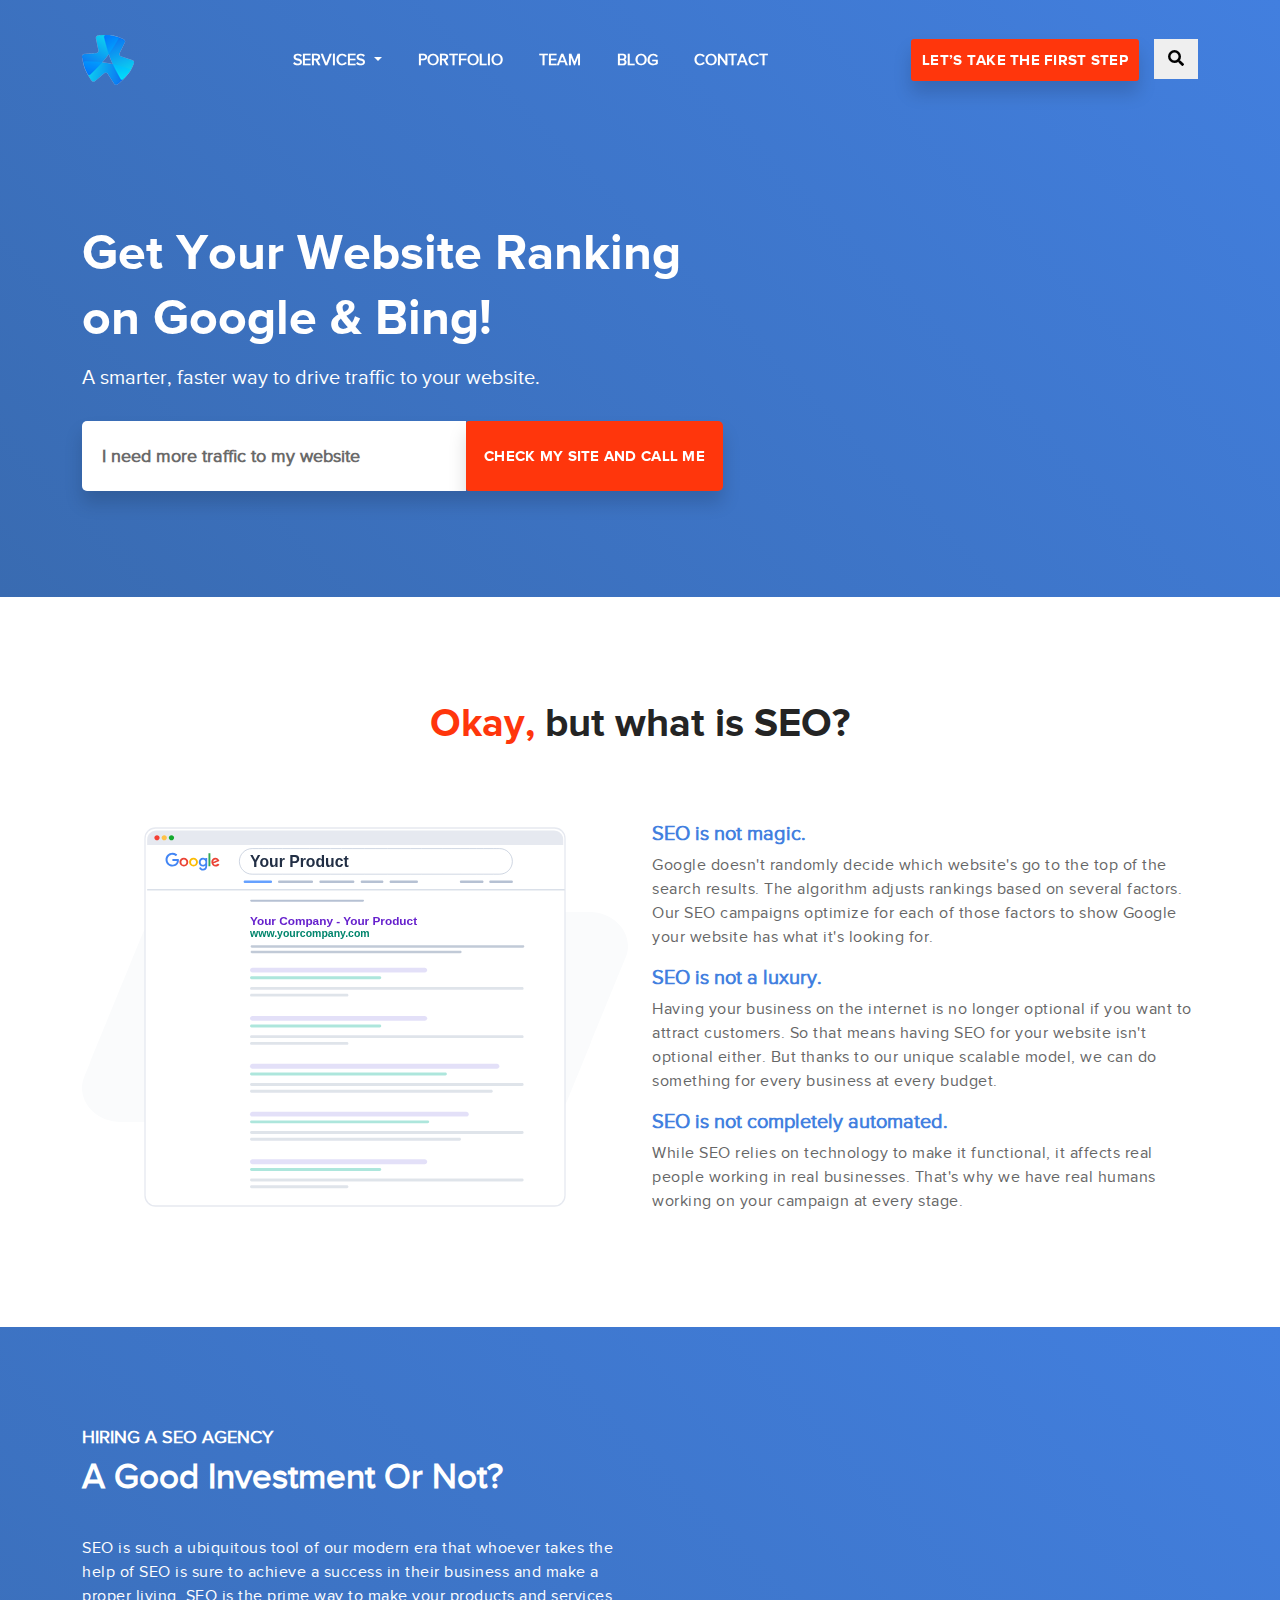
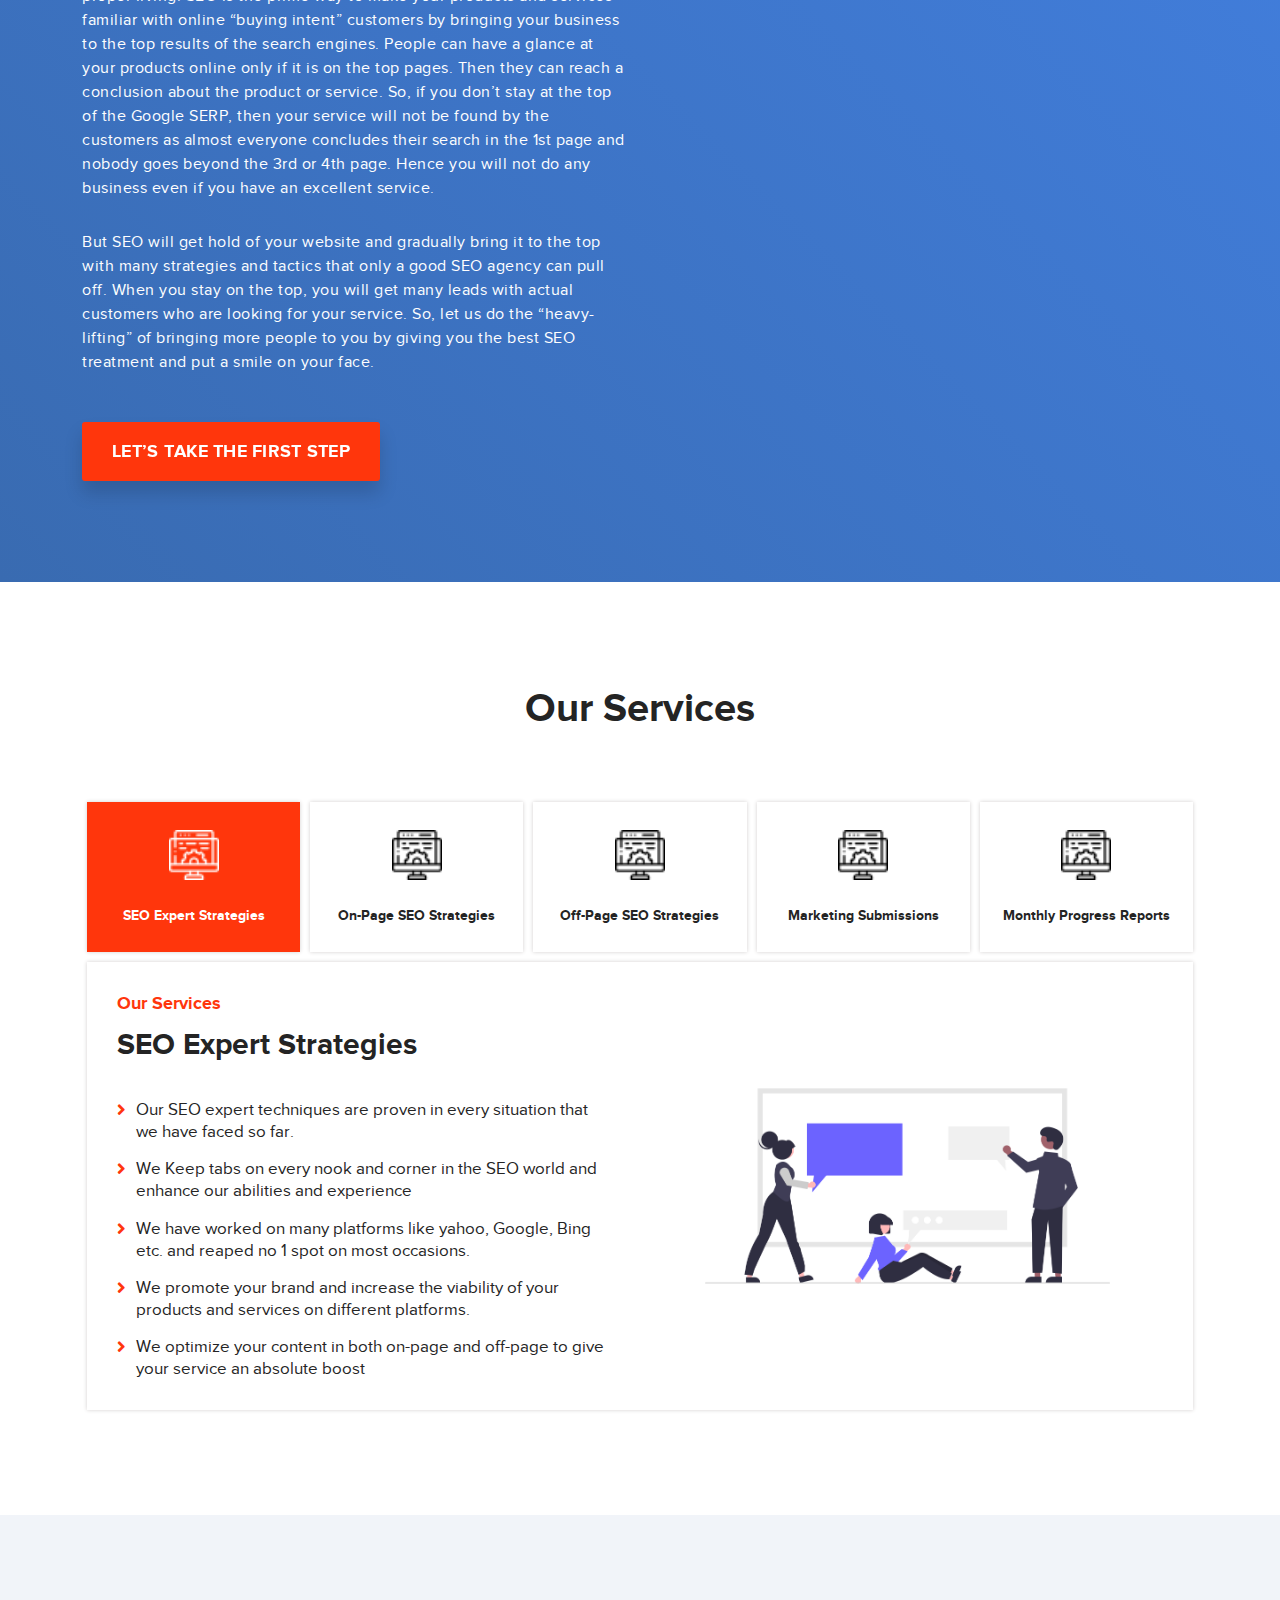
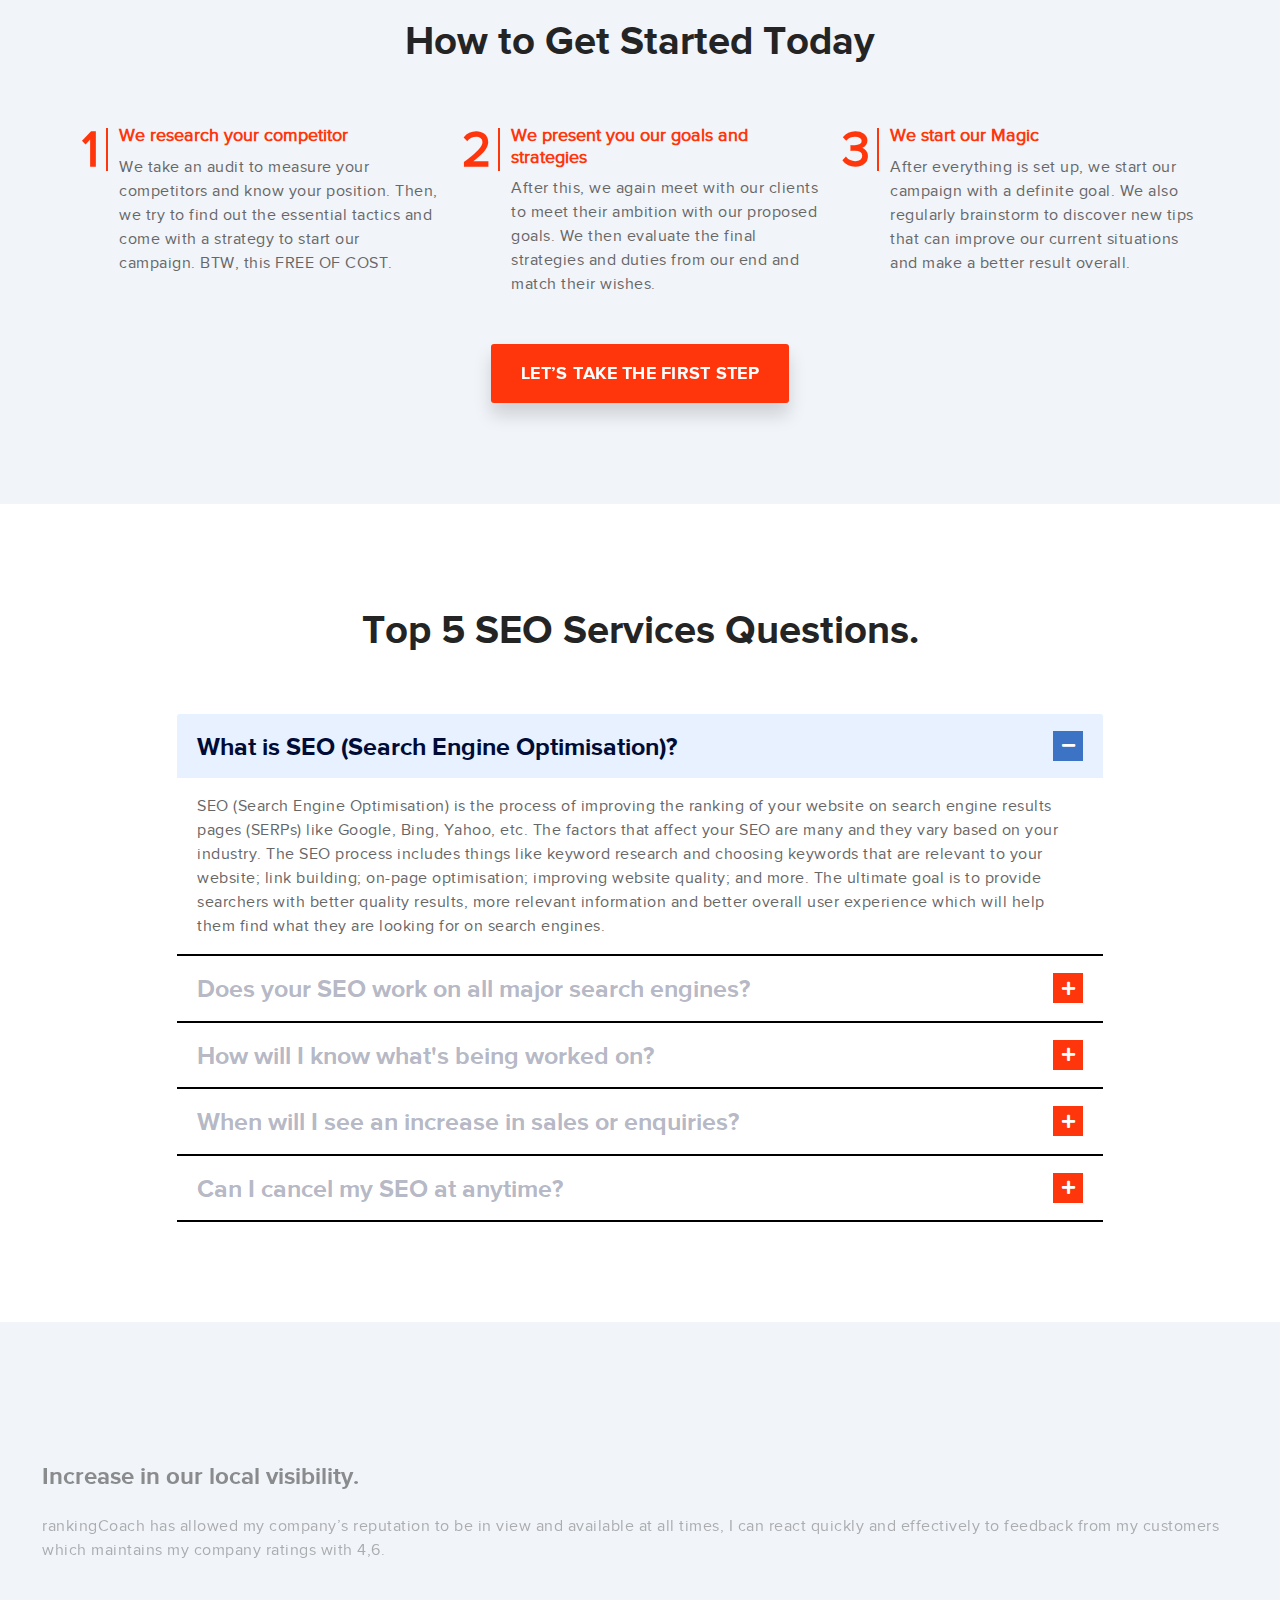
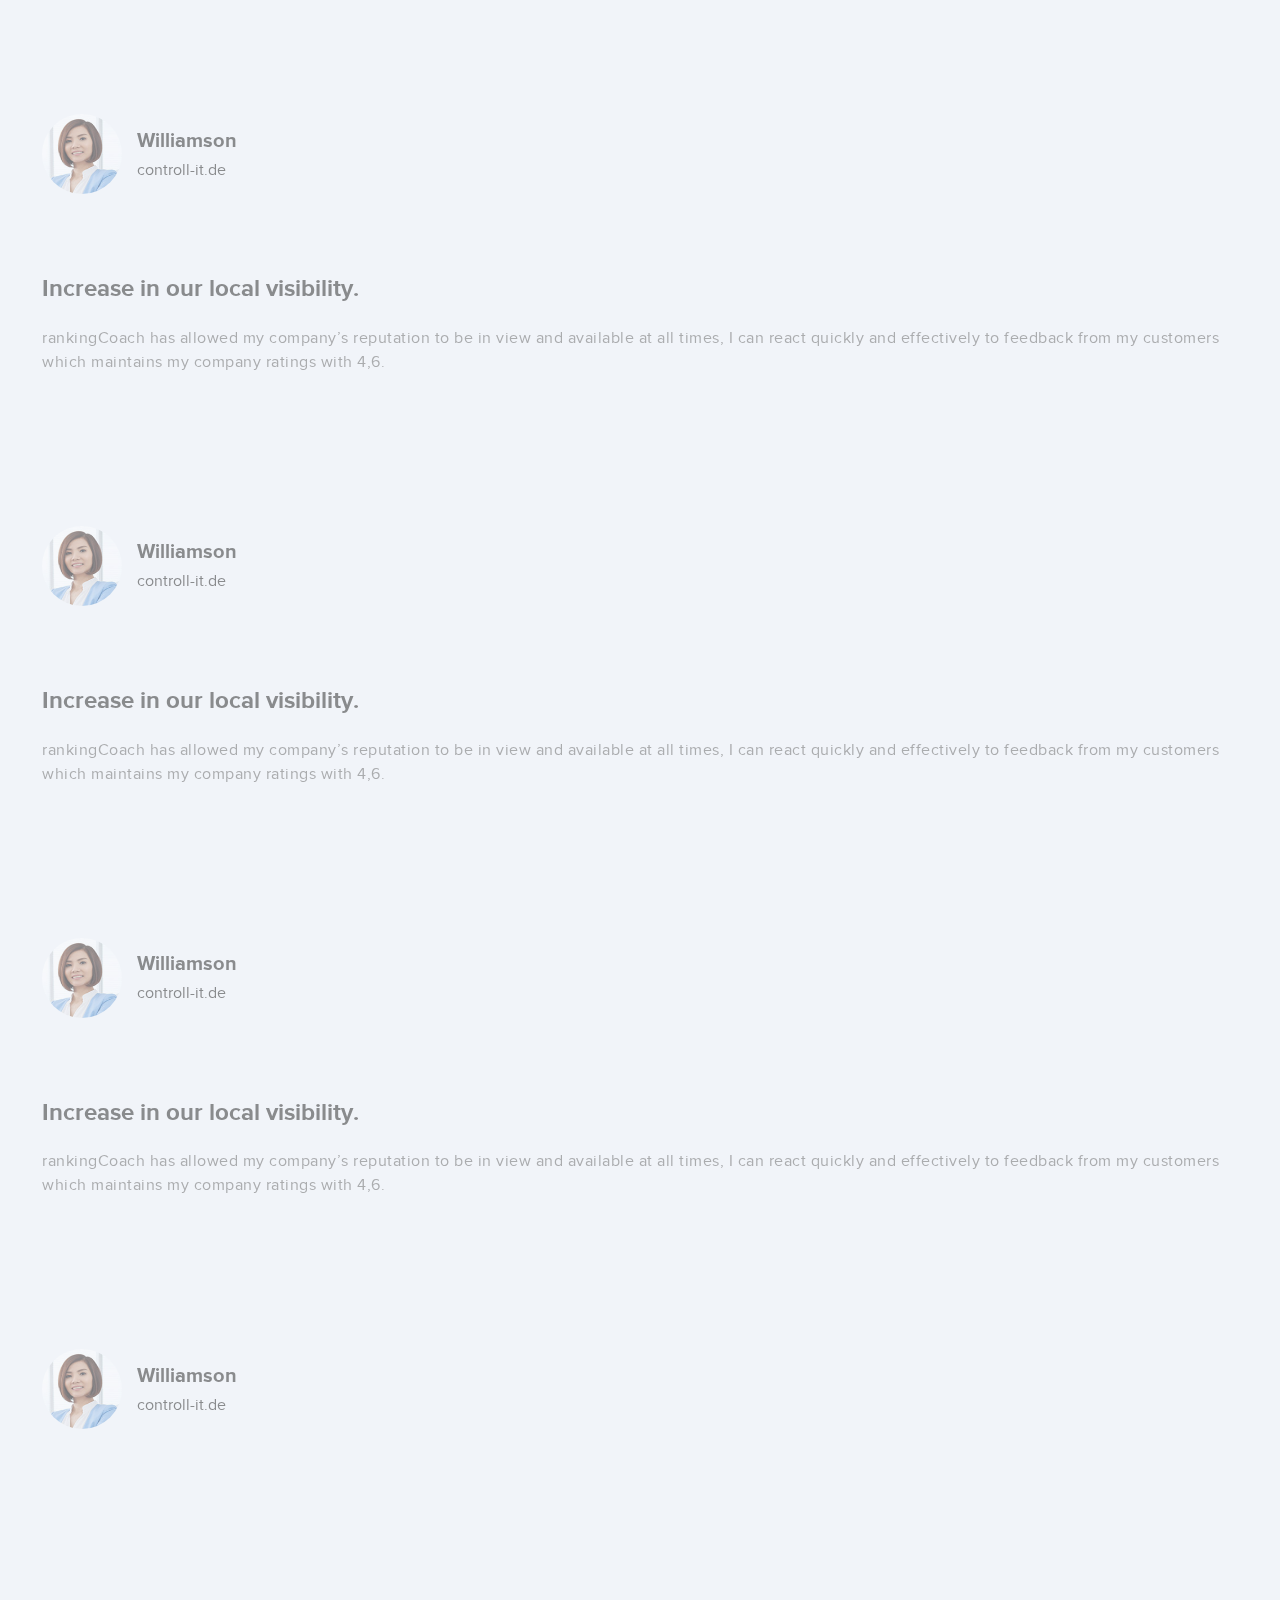
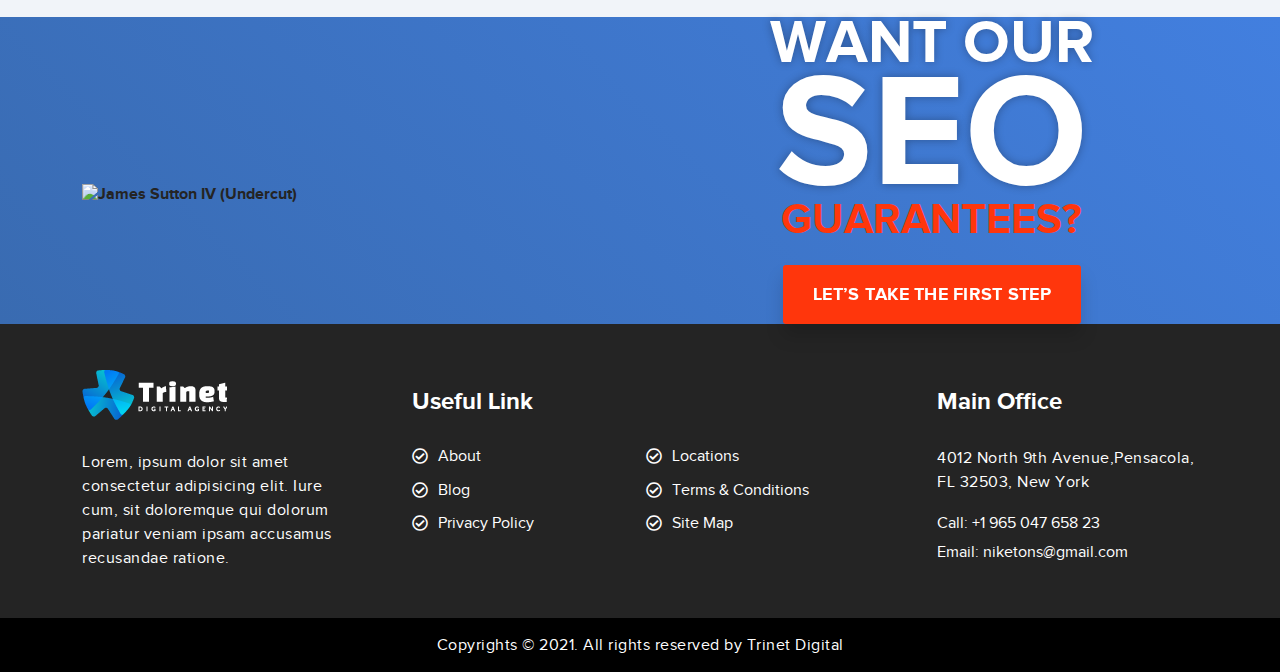
==== index.html @ a52e8c02 "style" ====
<!DOCTYPE html>
<html lang="en">

<head>
    <meta charset="UTF-8">
    <meta http-equiv="X-UA-Compatible" content="IE=edge">
    <meta name="viewport" content="width=device-width, initial-scale=1.0">
    <title>Document</title>
    <!-- Font Icon -->
    <link rel="stylesheet" href="assets/css/all.min.css">
    <!-- Bootstrap CSS -->
    <link rel="stylesheet" href="assets/css/bootstrap.min.css">
    <!-- Animation -->
    <link rel="stylesheet" href="https://unpkg.com/aos@2.3.1/dist/aos.css">
    <!-- Jquery Ui -->
    <link rel="stylesheet" href="//code.jquery.com/ui/1.12.1/themes/base/jquery-ui.css">
    <!-- magnific popup -->
    <link rel="stylesheet" href="assets/css/magnific-popup.css">
    <!-- Slick Slider -->
    <link rel="stylesheet" href="assets/css/slick.css">
    <link rel="stylesheet" href="assets/css/slick-theme.css">
    <!-- Chosen -->
    <link rel="stylesheet" href="https://cdnjs.cloudflare.com/ajax/libs/chosen/1.4.2/chosen.css">
    <!-- Typing Animation -->
    <link rel="stylesheet" href="assets/css/type-animated.css">
    <!-- Style CSS -->
    <link rel="stylesheet" href="assets/css/style.css">
    <link rel="stylesheet" href="assets/css/responsive.css">
</head>

<body>

    <div class="wrapper">

        <!-- Nav Bar -->
        <nav class="navbar navbar-expand-lg" id="topNab">
            <div class="container">
                <a class="navbar-brand" href="index.html">
                    <img src="assets/img/logo.png" alt="">
                </a>
                <button class="navbar-toggler" type="button" data-bs-toggle="collapse"
                    data-bs-target="#navbarSupportedContent" aria-controls="navbarSupportedContent"
                    aria-expanded="false" aria-label="Toggle navigation">
                    <span class="navbar-toggler-icon"><i class="fas fa-bars"></i></span>
                </button>
                <div class="collapse navbar-collapse justify-content-center" id="navbarSupportedContent">
                    <ul class="navbar-nav">
                        <li class="nav-item dropdown has-megamenu">
                            <a class="nav-link dropdown-toggle" href="#" data-bs-toggle="dropdown"> Services </a>
                            <div class="dropdown-menu megamenu container fade-down" role="menu">
                                <div class="row g-4">
                                    <div class="col-lg-4 col-sm-6 col-nav">
                                        <div class="col-megamenu">
                                            <h6 class="title">
                                                <a href="seo.html">SEO <span>(Search Engine Optimization)</span></a>
                                            </h6>
                                            <ul class="list-unstyled">
                                                <li><a href="local-seo.html">Local SEO Services</a></li>
                                                <li><a href="eCommerce-seo.html">Ecommerce SEO Service</a></li>
                                                <li><a href="seo-audit-service.html">SEO Audit Service</a></li>
                                                <li><a href="Shopify-seo.html">Shopify SEO </a></li>
                                            </ul>
                                        </div> <!-- col-megamenu.// -->
                                    </div><!-- end col-3 -->
                                    <div class="col-lg-4 col-sm-6 col-nav">
                                        <div class="col-megamenu">
                                            <h6 class="title">
                                                <a href="web-design.html">Web Design</a>
                                            </h6>
                                            <ul class="list-unstyled">
                                                <li><a href="web-design.html">Custom Website Design</a></li>
                                                <li><a href="wordpress-web-design.html">WordPress Website Design</a>
                                                </li>
                                                <li><a href="ecommerce-web-design.html">eCommerce Web Design</a></li>
                                                <li><a href="email-marketiong-services.html">Email Marketing
                                                        Services</a></li>
                                            </ul>
                                        </div> <!-- col-megamenu.// -->
                                    </div><!-- end col-3 -->
                                    <div class="col-lg-4 col-sm-6 col-nav">
                                        <div class="col-megamenu">
                                            <h6 class="title">
                                                <a href="social-media-marketing.html">Social Media Marketing</a>
                                            </h6>
                                            <ul class="list-unstyled">
                                                <li><a href="social-media-management.html">Social Media Management</a>
                                                </li>
                                                <li><a href="social-media-paid-advertising.html">Social Media Paid
                                                        Advertising</a></li>
                                                <li><a href="social-media-brand-management.html">Social Media Brand
                                                        Management</a></li>
                                            </ul>
                                        </div> <!-- col-megamenu.// -->
                                    </div>

                                </div><!-- end row -->
                            </div> <!-- dropdown-mega-menu.// -->
                        </li>
                        <li class="nav-item">
                            <a class="nav-link" href="portfolio.html">Portfolio</a>
                        </li>
                        <li class="nav-item">
                            <a class="nav-link" href="team.html">Team</a>
                        </li>
                        <li class="nav-item">
                            <a class="nav-link" href="blog.html">Blog</a>
                        </li>
                        <li class="nav-item">
                            <a class="nav-link" href="contact.html">Contact</a>
                        </li>
                    </ul>
                </div>
                <div class="top-call-btn">
                    <a href="#" class="theme-btn btn-md" data-bs-toggle="modal" data-bs-toggle="modal" data-bs-target="#startFormModal">LET’S
                        TAKE THE FIRST STEP</a>
                    <div class="search-dropdown">
                        <button type="button" class="icon-btn" data-bs-toggle="dropdown">
                            <i class="fas fa-search"></i>
                        </button>
                        <form class="dropdown-menu" role="dropdown">
                            <input class="search-input " name="search" placeholder="Search " aria-label="Search ">
                            <button class="search-btn " type="submit"><i class="fas fa-search "></i> </button>
                        </form>
                    </div>
                </div>
            </div>
        </nav>

        <!-- Hero Banner --
        <section class="hero-banner-area loopscroll">
            <div class="container">
                <div class="row">
                    <div class="col-lg-7 col-md-7 hero-col">
                        <div class="hero-text">
                            <h1>
                                Get Your Website
                                <br/> Ranking on
                                <br/> Google & Bing!
                            </h1>
                             <h1 class="cd-headline zoom"> 
                                <span class="cd-words-wrapper">
                                    <b class="is-visible">
                                        <span class="ttc">Guaranteed </span>
                                        <br> Google Rankings 
                                        <br> in 90 days or we 
                                        <br> work for free
                                    </b>
                                    <b>
                                        <div class="seo-title"> 
                                            WANT OUR
                                            <div class="seoff">
                                                SEO
                                            </div>
                                            <div class="gua">
                                                GUARANTEES?
                                            </div>
                                        </div>
                                    </b> 
                                </span>
                            </h1>  
                            <div class="h6">Growing Your Business Is Our Business</div>
                            <form action="" class="banner-form-top">
                                <select class="form-control">
                                    <option value="I need more traffic to my website">I need more traffic to my website
                                    </option>
                                    <option value="I need more customers">I need more customers</option>
                                    <option value="I need more leads">I need more leads</option>
                                    <option value="I need more sales">I need more sales</option>
                                    <option value="I need help with brand awareness">I need help with brand awareness
                                    </option>
                                    <option value="All of the above">All of the above</option>
                                </select>
                                <div class="input-group-btn">
                                    <button type="button" class="theme-btn btn-lg">
                                        CHECK MY SITE AND CALL ME
                                    </button>
                                </div>
                            </form>
                            <a href="#" class="theme-btn btn-lg" data-bs-toggle="modal"
                                data-bs-toggle="modal" data-bs-target="#startFormModal">CHECK MY SITE AND CALL ME </a> -->
                            <!-- Button trigger modal 

                        </div>
                    </div>
                    <div class="col-lg-4 offset-lg-1 col-md-5 hero-col">
                        <div class="hero-rocket">
                            <img src="assets/img/rocket2.gif" alt="">
                        </div>
                    </div>
                </div>
            </div>
        </section> -->

        <!-- banner -->
        <section class="banner2-area">
            <div class="container">
                <div class="row"> 
                    <div class="banner2-img">
                        <img src="https://cdn-bldmn.nitrocdn.com/SZijPibdWExuLqopdgGNjrscACdejjSF/assets/static/optimized/rev-cd316e8/wp-content/themes/firstpage/assets/img/img_header_steph_638x600.png" alt="">
                    </div>
                    <div class="col-lg-7 align-self-center">
                        <div class="banner2-heading">
                            <h1>Get Your Website Ranking on Google & Bing!</h1>
                            <div class="h5">A smarter, faster way to drive traffic to your website.</div>
                            <form action="" class="banner-form-top">
                                <select class="form-control">
                                    <option value="I need more traffic to my website">I need more traffic to my website
                                    </option>
                                    <option value="I need more customers">I need more customers</option>
                                    <option value="I need more leads">I need more leads</option>
                                    <option value="I need more sales">I need more sales</option>
                                    <option value="I need help with brand awareness">I need help with brand awareness
                                    </option>
                                    <option value="All of the above">All of the above</option>
                                </select>
                                <span class="fa fa-sort-desc"></span>
                                <div class="input-group-btn">
                                    <button type="button" class="theme-btn btn-lg " data-bs-toggle="modal" data-bs-toggle="modal" data-bs-target="#startFormModal">
                                        CHECK MY SITE AND CALL ME
                                    </button>
                                </div>
                            </form>
                            <div class="promotion-logo">
                                <img src="https://cdn-bldmn.nitrocdn.com/SZijPibdWExuLqopdgGNjrscACdejjSF/assets/static/optimized/rev-cd316e8/wp-content/themes/firstpage/assets/img/hk-awards-desktop.svg" alt="">
                            </div>
                        </div>
                    </div>
                     
                </div>
            </div>
        </section> 

        <!-- what is SEO -->
        <section class="what-is-seo-area pt-100 pb-100">
            <div class="container">
                <div class="row">
                    <div class="col-lg-8 offset-lg-2">
                        <div class="section-title text-center">
                            <h2><span>Okay,</span> but what is SEO? </h2>
                        </div>
                    </div>
                </div>
                <div class="row pt-5">
                    <div class="col-lg-6">
                        <div id="organic_searchinner" class="ui_lottie_animation_loader">
                            <div id="6d35cd0c-fcd5-429d-804c-4018695eaa09-container" style="position: relative;display:flex; width:undefined; height: undefined; ">
                                <div style="display: flex; align-items: center;justify-content: center; width:100%; height:100% ;border 1px solid gray" class="inner"><div id="6d35cd0c-fcd5-429d-804c-4018695eaa09"><svg xmlns="http://www.w3.org/2000/svg" viewBox="0 0 832 640" width="832" height="640" preserveAspectRatio="xMidYMid meet" style="width: 100%; height: 100%; transform: translate3d(0px, 0px, 0px);"><defs><text font-family="&quot;Robot-Rc-Medium&quot;, &quot;Roboto&quot;, sans-serif" font-style="normal" font-weight="700" style="font-size: 100px; font-family: Robot-Rc-Medium, Roboto, sans-serif;">t</text><text font-family="&quot;Robot-Rc-Medium&quot;, &quot;Roboto&quot;, sans-serif" font-style="normal" font-weight="700" style="font-size: 100px; font-family: Robot-Rc-Medium, Roboto, sans-serif;">t</text><clipPath id="__lottie_element_2185"><rect width="832" height="640" x="0" y="0"></rect></clipPath><clipPath id="__lottie_element_2187"><path d="M0,0 L832,0 L832,640 L0,640z"></path></clipPath><clipPath id="__lottie_element_2191"><path d="M0,0 L450,0 L450,108 L0,108z"></path></clipPath><clipPath id="__lottie_element_2192"><path fill="#ffffff" clip-rule="nonzero" d=" M473.4880065917969,-51.64099884033203 C473.4880065917969,-51.64099884033203 -23.749000549316406,-51.64099884033203 -23.749000549316406,-51.64099884033203 C-23.749000549316406,-51.64099884033203 -23.749000549316406,107.4219970703125 -23.749000549316406,107.4219970703125 C-23.749000549316406,107.4219970703125 473.4880065917969,107.4219970703125 473.4880065917969,107.4219970703125 C473.4880065917969,107.4219970703125 473.4880065917969,-51.64099884033203 473.4880065917969,-51.64099884033203" fill-opacity="1"></path></clipPath><clipPath id="__lottie_element_2207"><path fill="#ffffff" clip-rule="nonzero" d=" M-405.52301025390625,351.6940002441406 C-405.52301025390625,351.6940002441406 -909.7949829101562,351.6940002441406 -909.7949829101562,351.6940002441406 C-909.7949829101562,351.6940002441406 -909.7949829101562,446.3999938964844 -909.7949829101562,446.3999938964844 C-909.7949829101562,446.3999938964844 -405.52301025390625,446.3999938964844 -405.52301025390625,446.3999938964844 C-405.52301025390625,446.3999938964844 -405.52301025390625,351.6940002441406 -405.52301025390625,351.6940002441406" fill-opacity="1"></path></clipPath><clipPath id="__lottie_element_2225"><path fill="#ffffff" clip-rule="nonzero" d=" M81.53500366210938,294.8240051269531 C81.53500366210938,294.8240051269531 -400.2030029296875,294.8240051269531 -400.2030029296875,294.8240051269531 C-400.2030029296875,294.8240051269531 -400.2030029296875,377.5 -400.2030029296875,377.5 C-400.2030029296875,377.5 81.53500366210938,377.5 81.53500366210938,377.5 C81.53500366210938,377.5 81.53500366210938,294.8240051269531 81.53500366210938,294.8240051269531" fill-opacity="1"></path></clipPath></defs><g clip-path="url(#__lottie_element_2185)"><g transform="matrix(1,0,0,1,416,320)" opacity="1" style="display: block;"><g opacity="1" transform="matrix(1,0,0,1,0,0)"><path fill="rgb(250,251,252)" fill-opacity="1" d=" M-324.1510009765625,-125.60900115966797 C-315.7380065917969,-146.22799682617188 -293.3420104980469,-160 -268.2279968261719,-160 C-268.2279968261719,-160 356.5979919433594,-160 356.5979919433594,-160 C397.6059875488281,-160 426.2590026855469,-124.625 412.5199890136719,-90.95700073242188 C412.5199890136719,-90.95700073242188 324.1510009765625,125.60900115966797 324.1510009765625,125.60900115966797 C315.7380065917969,146.2270050048828 293.3420104980469,160 268.2279968261719,160 C268.2279968261719,160 -356.59698486328125,160 -356.59698486328125,160 C-397.6059875488281,160 -426.25799560546875,124.625 -412.5199890136719,90.95700073242188 C-412.5199890136719,90.95700073242188 -324.1510009765625,-125.60900115966797 -324.1510009765625,-125.60900115966797z"></path></g></g><g clip-path="url(#__lottie_element_2187)" transform="matrix(1,0,0,1,-14,0)" opacity="1" style="display: block;"><g transform="matrix(1,0,0,1,430,320)" opacity="1" style="display: block;"><g opacity="1" transform="matrix(1,0,0,1,0,0)"><path fill="rgb(255,255,255)" fill-opacity="1" d=" M-304,-288 C-304,-288 304,-288 304,-288 C312.8370056152344,-288 320,-280.8370056152344 320,-272 C320,-272 320,272 320,272 C320,280.8370056152344 312.8370056152344,288 304,288 C304,288 -304,288 -304,288 C-312.8370056152344,288 -320,280.8370056152344 -320,272 C-320,272 -320,-272 -320,-272 C-320,-280.8370056152344 -312.8370056152344,-288 -304,-288z"></path><path stroke-linecap="butt" stroke-linejoin="miter" fill-opacity="0" stroke-miterlimit="4" stroke="rgb(230,233,240)" stroke-opacity="1" stroke-width="2" d=" M-304,-288 C-304,-288 304,-288 304,-288 C312.8370056152344,-288 320,-280.8370056152344 320,-272 C320,-272 320,272 320,272 C320,280.8370056152344 312.8370056152344,288 304,288 C304,288 -304,288 -304,288 C-312.8370056152344,288 -320,280.8370056152344 -320,272 C-320,272 -320,-272 -320,-272 C-320,-280.8370056152344 -312.8370056152344,-288 -304,-288z"></path></g></g><g transform="matrix(1,0,0,1,631.5,152)" opacity="1" style="display: block;"><g opacity="1" transform="matrix(1,0,0,1,-201.2030029296875,-105.12000274658203)"><path fill="rgb(230,233,240)" fill-opacity="1" d=" M-317,3 C-317,-4.73199987411499 -310.73199462890625,-11 -303,-11 C-303,-11 303,-11 303,-11 C310.73199462890625,-11 317,-4.73199987411499 317,3 C317,3 317,11 317,11 C317,11 -317,11 -317,11 C-317,11 -317,3 -317,3z"></path></g><g opacity="1" transform="matrix(1,0,0,1,-503.2229919433594,-105.14099884033203)"><path fill="rgb(244,64,52)" fill-opacity="1" d=" M0,-3.9800000190734863 C2.197999954223633,-3.9800000190734863 3.9800000190734863,-2.197999954223633 3.9800000190734863,0 C3.9800000190734863,2.197999954223633 2.197999954223633,3.9800000190734863 0,3.9800000190734863 C-2.197999954223633,3.9800000190734863 -3.9800000190734863,2.197999954223633 -3.9800000190734863,0 C-3.9800000190734863,-2.197999954223633 -2.197999954223633,-3.9800000190734863 0,-3.9800000190734863z"></path></g><g opacity="1" transform="matrix(1,0,0,1,-492.2030029296875,-105.14099884033203)"><path fill="rgb(255,194,71)" fill-opacity="1" d=" M0,-3.9800000190734863 C2.197999954223633,-3.9800000190734863 3.9800000190734863,-2.197999954223633 3.9800000190734863,0 C3.9800000190734863,2.197999954223633 2.197999954223633,3.9800000190734863 0,3.9800000190734863 C-2.197999954223633,3.9800000190734863 -3.9800000190734863,2.197999954223633 -3.9800000190734863,0 C-3.9800000190734863,-2.197999954223633 -2.197999954223633,-3.9800000190734863 0,-3.9800000190734863z"></path></g><g opacity="1" transform="matrix(1,0,0,1,-481.1830139160156,-105.14099884033203)"><path fill="rgb(20,169,47)" fill-opacity="1" d=" M0,-3.9800000190734863 C2.197999954223633,-3.9800000190734863 3.9800000190734863,-2.197999954223633 3.9800000190734863,0 C3.9800000190734863,2.197999954223633 2.197999954223633,3.9800000190734863 0,3.9800000190734863 C-2.197999954223633,3.9800000190734863 -3.9800000190734863,2.197999954223633 -3.9800000190734863,0 C-3.9800000190734863,-2.197999954223633 -2.197999954223633,-3.9800000190734863 0,-3.9800000190734863z"></path></g><g opacity="1" transform="matrix(1,0,0,1,-480.01800537109375,-71.68299865722656)"><path fill="rgb(66,133,244)" fill-opacity="1" d=" M9.859000205993652,-0.9430000185966492 C9.859000205993652,-0.9430000185966492 0.2930000126361847,-0.9430000185966492 0.2930000126361847,-0.9430000185966492 C0.2930000126361847,-0.9430000185966492 0.2930000126361847,1.9179999828338623 0.2930000126361847,1.9179999828338623 C0.2930000126361847,1.9179999828338623 7.125999927520752,1.9179999828338623 7.125999927520752,1.9179999828338623 C6.801000118255615,5.885000228881836 3.4820001125335693,7.576000213623047 0.3580000102519989,7.576000213623047 C-3.677000045776367,7.576000213623047 -7.125999927520752,4.454999923706055 -7.125999927520752,0.032999999821186066 C-7.125999927520752,-4.258999824523926 -3.806999921798706,-7.576000213623047 0.4230000078678131,-7.576000213623047 C3.677000045776367,-7.576000213623047 5.564000129699707,-5.494999885559082 5.564000129699707,-5.494999885559082 C5.564000129699707,-5.494999885559082 7.581999778747559,-7.576000213623047 7.581999778747559,-7.576000213623047 C7.581999778747559,-7.576000213623047 5.044000148773193,-10.437000274658203 0.3580000102519989,-10.437000274658203 C-5.564000129699707,-10.437000274658203 -10.1850004196167,-5.429999828338623 -10.1850004196167,-0.032999999821186066 C-10.1850004196167,5.298999786376953 -5.889999866485596,10.437000274658203 0.4880000054836273,10.437000274658203 C6.085000038146973,10.437000274658203 10.1850004196167,6.60099983215332 10.1850004196167,0.9430000185966492 C10.055000305175781,-0.22699999809265137 9.859000205993652,-0.9430000185966492 9.859000205993652,-0.9430000185966492z"></path></g><g opacity="1" transform="matrix(1,0,0,1,-462.28399658203125,-68.00800323486328)"><path fill="rgb(234,67,53)" fill-opacity="1" d=" M0,-6.697999954223633 C-3.9049999713897705,-6.697999954223633 -6.76800012588501,-3.6419999599456787 -6.76800012588501,-0.06499999761581421 C-6.76800012588501,3.5769999027252197 -4.035999774932861,6.697999954223633 0.06400000303983688,6.697999954223633 C3.7739999294281006,6.697999954223633 6.769000053405762,3.9019999504089355 6.769000053405762,0 C6.769000053405762,-4.35699987411499 3.253999948501587,-6.697999954223633 0,-6.697999954223633z M0.06400000303983688,-4.0320000648498535 C2.0169999599456787,-4.0320000648498535 3.8389999866485596,-2.4709999561309814 3.8389999866485596,0.06499999761581421 C3.8389999866485596,2.5360000133514404 2.0169999599456787,4.1620001792907715 0.06400000303983688,4.1620001792907715 C-2.0829999446868896,4.1620001792907715 -3.7739999294281006,2.4709999561309814 -3.7739999294281006,0.06499999761581421 C-3.7739999294281006,-2.2760000228881836 -2.1480000019073486,-4.0320000648498535 0.06400000303983688,-4.0320000648498535z"></path></g><g opacity="1" transform="matrix(1,0,0,1,-447.57598876953125,-68.00800323486328)"><path fill="rgb(251,188,5)" fill-opacity="1" d=" M0,-6.697999954223633 C-3.9049999713897705,-6.697999954223633 -6.76800012588501,-3.6419999599456787 -6.76800012588501,-0.06499999761581421 C-6.76800012588501,3.5769999027252197 -4.034999847412109,6.697999954223633 0.06499999761581421,6.697999954223633 C3.7750000953674316,6.697999954223633 6.76800012588501,3.9019999504089355 6.76800012588501,0 C6.76800012588501,-4.35699987411499 3.253999948501587,-6.697999954223633 0,-6.697999954223633z M0.06499999761581421,-4.0320000648498535 C2.0179998874664307,-4.0320000648498535 3.8399999141693115,-2.4709999561309814 3.8399999141693115,0.06499999761581421 C3.8399999141693115,2.5360000133514404 2.0179998874664307,4.1620001792907715 0.06499999761581421,4.1620001792907715 C-2.0820000171661377,4.1620001792907715 -3.7750000953674316,2.4709999561309814 -3.7750000953674316,0.06499999761581421 C-3.8399999141693115,-2.2760000228881836 -2.1480000019073486,-4.0320000648498535 0.06499999761581421,-4.0320000648498535z"></path></g><g opacity="1" transform="matrix(1,0,0,1,-433.1940002441406,-64.91999816894531)"><path fill="rgb(66,133,244)" fill-opacity="1" d=" M0.0010000000474974513,-9.722000122070312 C-3.6440000534057617,-9.722000122070312 -6.442999839782715,-6.534999847412109 -6.442999839782715,-3.0239999294281006 C-6.442999839782715,1.0080000162124634 -3.124000072479248,3.6740000247955322 -0.06599999964237213,3.6740000247955322 C1.8220000267028809,3.6740000247955322 2.864000082015991,2.8929998874664307 3.6449999809265137,2.0480000972747803 C3.6449999809265137,2.0480000972747803 3.6449999809265137,3.3489999771118164 3.6449999809265137,3.3489999771118164 C3.6449999809265137,5.690000057220459 2.2130000591278076,7.056000232696533 0.13099999725818634,7.056000232696533 C-1.9520000219345093,7.056000232696533 -2.927999973297119,5.559999942779541 -3.319000005722046,4.650000095367432 C-3.319000005722046,4.650000095367432 -5.922999858856201,5.755000114440918 -5.922999858856201,5.755000114440918 C-5.01200008392334,7.705999851226807 -3.187999963760376,9.722000122070312 0.13099999725818634,9.722000122070312 C3.7100000381469727,9.722000122070312 6.442999839782715,7.446000099182129 6.442999839782715,2.6989998817443848 C6.442999839782715,2.6989998817443848 6.442999839782715,-9.397000312805176 6.442999839782715,-9.397000312805176 C6.442999839782715,-9.397000312805176 3.6449999809265137,-9.397000312805176 3.6449999809265137,-9.397000312805176 C3.6449999809265137,-9.397000312805176 3.6449999809265137,-8.291000366210938 3.6449999809265137,-8.291000366210938 C2.7990000247955322,-9.13599967956543 1.6269999742507935,-9.722000122070312 0.0010000000474974513,-9.722000122070312z M0.26100000739097595,-7.120999813079834 C2.0179998874664307,-7.120999813079834 3.8389999866485596,-5.625 3.8389999866485596,-3.0239999294281006 C3.8389999866485596,-0.4230000078678131 2.0169999599456787,1.0729999542236328 0.19499999284744263,1.0729999542236328 C-1.7580000162124634,1.0729999542236328 -3.515000104904175,-0.4880000054836273 -3.515000104904175,-2.9590001106262207 C-3.450000047683716,-5.559999942779541 -1.6260000467300415,-7.120999813079834 0.26100000739097595,-7.120999813079834z"></path></g><g opacity="1" transform="matrix(1,0,0,1,-414.3210144042969,-67.97599792480469)"><path fill="rgb(234,67,53)" fill-opacity="1" d=" M0.12999999523162842,-6.730000019073486 C-3.253999948501587,-6.730000019073486 -6.118000030517578,-4 -6.118000030517578,-0.032999999821186066 C-6.118000030517578,4.193999767303467 -2.928999900817871,6.730000019073486 0.45500001311302185,6.730000019073486 C3.319000005722046,6.730000019073486 5.077000141143799,5.170000076293945 6.118000030517578,3.803999900817871 C6.118000030517578,3.803999900817871 3.7750000953674316,2.243000030517578 3.7750000953674316,2.243000030517578 C3.190000057220459,3.1530001163482666 2.1470000743865967,4.064000129699707 0.45500001311302185,4.064000129699707 C-1.4320000410079956,4.064000129699707 -2.2780001163482666,3.0239999294281006 -2.864000082015991,2.0480000972747803 C-2.864000082015991,2.0480000972747803 6.118000030517578,-1.6579999923706055 6.118000030517578,-1.6579999923706055 C6.118000030517578,-1.6579999923706055 5.6620001792907715,-2.7639999389648438 5.6620001792907715,-2.7639999389648438 C4.815999984741211,-4.909999847412109 2.7980000972747803,-6.730000019073486 0.12999999523162842,-6.730000019073486z M0.25999999046325684,-4.129000186920166 C1.496000051498413,-4.129000186920166 2.3440001010894775,-3.4790000915527344 2.7339999675750732,-2.6989998817443848 C2.7339999675750732,-2.6989998817443848 -3.253999948501587,-0.16300000250339508 -3.253999948501587,-0.16300000250339508 C-3.5799999237060547,-2.114000082015991 -1.6920000314712524,-4.129000186920166 0.25999999046325684,-4.129000186920166z"></path></g><g opacity="1" transform="matrix(1,0,0,1,-423.3340148925781,-71.52100372314453)"><path fill="rgb(52,168,83)" fill-opacity="1" d=" M-1.4639999866485596,9.885000228881836 C-1.4639999866485596,9.885000228881836 1.4639999866485596,9.885000228881836 1.4639999866485596,9.885000228881836 C1.4639999866485596,9.885000228881836 1.4639999866485596,-9.885000228881836 1.4639999866485596,-9.885000228881836 C1.4639999866485596,-9.885000228881836 -1.4639999866485596,-9.885000228881836 -1.4639999866485596,-9.885000228881836 C-1.4639999866485596,-9.885000228881836 -1.4639999866485596,9.885000228881836 -1.4639999866485596,9.885000228881836z"></path></g><g opacity="1" transform="matrix(1,0,0,1,-169.7030029296875,-69.12000274658203)"><path fill="rgb(255,255,255)" fill-opacity="1" d=" M-188.5,-19.5 C-188.5,-19.5 188.5,-19.5 188.5,-19.5 C199.27000427246094,-19.5 208,-10.770000457763672 208,0 C208,0 208,0 208,0 C208,10.770000457763672 199.27000427246094,19.5 188.5,19.5 C188.5,19.5 -188.5,19.5 -188.5,19.5 C-199.27000427246094,19.5 -208,10.770000457763672 -208,0 C-208,0 -208,0 -208,0 C-208,-10.770000457763672 -199.27000427246094,-19.5 -188.5,-19.5z"></path><path stroke-linecap="butt" stroke-linejoin="miter" fill-opacity="0" stroke-miterlimit="4" stroke="rgb(182,193,211)" stroke-opacity="1" stroke-width="1" d=" M-188.5,-19.5 C-188.5,-19.5 188.5,-19.5 188.5,-19.5 C199.27000427246094,-19.5 208,-10.770000457763672 208,0 C208,0 208,0 208,0 C208,10.770000457763672 199.27000427246094,19.5 188.5,19.5 C188.5,19.5 -188.5,19.5 -188.5,19.5 C-199.27000427246094,19.5 -208,10.770000457763672 -208,0 C-208,0 -208,0 -208,0 C-208,-10.770000457763672 -199.27000427246094,-19.5 -188.5,-19.5z"></path></g><g opacity="1" transform="matrix(1,0,0,1,-200.2030029296875,-25.6200008392334)"><path fill="rgb(182,193,211)" fill-opacity="1" d=" M-318,-0.5 C-318,-0.5 318,-0.5 318,-0.5 C318,-0.5 318,0.5 318,0.5 C318,0.5 -318,0.5 -318,0.5 C-318,0.5 -318,-0.5 -318,-0.5z"></path></g><g opacity="1" transform="matrix(1,0,0,1,-349.5299987792969,-38.119998931884766)"><path fill="rgb(102,161,255)" fill-opacity="1" d=" M-19.506000518798828,-2 C-20.083999633789062,-2 -20.589000701904297,-1.7999999523162842 -21.023000717163086,-1.399999976158142 C-21.45599937438965,-1 -21.67300033569336,-0.5329999923706055 -21.67300033569336,0 C-21.67300033569336,0.578000009059906 -21.45599937438965,1.0440000295639038 -21.023000717163086,1.399999976158142 C-20.589000701904297,1.7999999523162842 -20.083999633789062,2 -19.506000518798828,2 C-19.506000518798828,2 19.5049991607666,2 19.5049991607666,2 C20.131999969482422,2 20.636999130249023,1.7999999523162842 21.023000717163086,1.399999976158142 C21.45599937438965,1.0440000295639038 21.67300033569336,0.578000009059906 21.67300033569336,0 C21.67300033569336,-0.5329999923706055 21.45599937438965,-1 21.023000717163086,-1.399999976158142 C20.636999130249023,-1.7999999523162842 20.131999969482422,-2 19.5049991607666,-2 C19.5049991607666,-2 -19.506000518798828,-2 -19.506000518798828,-2z"></path></g><g opacity="1" transform="matrix(1,0,0,1,-175.51600646972656,-38.119998931884766)"><path fill="rgb(182,193,211)" fill-opacity="1" d=" M-15.17199993133545,-2 C-15.75,-2 -16.256000518798828,-1.7999999523162842 -16.68899917602539,-1.399999976158142 C-17.12299919128418,-1 -17.339000701904297,-0.5329999923706055 -17.339000701904297,0 C-17.339000701904297,0.578000009059906 -17.12299919128418,1.0440000295639038 -16.68899917602539,1.399999976158142 C-16.256000518798828,1.7999999523162842 -15.75,2 -15.17199993133545,2 C-15.17199993133545,2 15.17199993133545,2 15.17199993133545,2 C15.79800033569336,2 16.304000854492188,1.7999999523162842 16.68899917602539,1.399999976158142 C17.121999740600586,1.0440000295639038 17.339000701904297,0.578000009059906 17.339000701904297,0 C17.339000701904297,-0.5329999923706055 17.121999740600586,-1 16.68899917602539,-1.399999976158142 C16.304000854492188,-1.7999999523162842 15.79800033569336,-2 15.17199993133545,-2 C15.17199993133545,-2 -15.17199993133545,-2 -15.17199993133545,-2z"></path></g><g opacity="1" transform="matrix(1,0,0,1,-127.18099975585938,-38.119998931884766)"><path fill="rgb(182,193,211)" fill-opacity="1" d=" M-19.506000518798828,-2 C-20.083999633789062,-2 -20.59000015258789,-1.7999999523162842 -21.023000717163086,-1.399999976158142 C-21.457000732421875,-1 -21.67300033569336,-0.5329999923706055 -21.67300033569336,0 C-21.67300033569336,0.578000009059906 -21.457000732421875,1.0440000295639038 -21.023000717163086,1.399999976158142 C-20.59000015258789,1.7999999523162842 -20.083999633789062,2 -19.506000518798828,2 C-19.506000518798828,2 19.506000518798828,2 19.506000518798828,2 C20.131999969482422,2 20.63800048828125,1.7999999523162842 21.023000717163086,1.399999976158142 C21.457000732421875,1.0440000295639038 21.67300033569336,0.578000009059906 21.67300033569336,0 C21.67300033569336,-0.5329999923706055 21.457000732421875,-1 21.023000717163086,-1.399999976158142 C20.63800048828125,-1.7999999523162842 20.131999969482422,-2 19.506000518798828,-2 C19.506000518798828,-2 -19.506000518798828,-2 -19.506000518798828,-2z"></path></g><g opacity="1" transform="matrix(1,0,0,1,-23.707000732421875,-38.119998931884766)"><path fill="rgb(182,193,211)" fill-opacity="1" d=" M-15.894000053405762,-2 C-16.472000122070312,-2 -16.976999282836914,-1.7999999523162842 -17.410999298095703,-1.399999976158142 C-17.8439998626709,-1 -18.06100082397461,-0.5329999923706055 -18.06100082397461,0 C-18.06100082397461,0.578000009059906 -17.8439998626709,1.0440000295639038 -17.410999298095703,1.399999976158142 C-16.976999282836914,1.7999999523162842 -16.472000122070312,2 -15.894000053405762,2 C-15.894000053405762,2 15.894000053405762,2 15.894000053405762,2 C16.520000457763672,2 17.025999069213867,1.7999999523162842 17.410999298095703,1.399999976158142 C17.844999313354492,1.0440000295639038 18.06100082397461,0.578000009059906 18.06100082397461,0 C18.06100082397461,-0.5329999923706055 17.844999313354492,-1 17.410999298095703,-1.399999976158142 C17.025999069213867,-1.7999999523162842 16.520000457763672,-2 15.894000053405762,-2 C15.894000053405762,-2 -15.894000053405762,-2 -15.894000053405762,-2z"></path></g><g opacity="1" transform="matrix(1,0,0,1,21.084999084472656,-38.119998931884766)"><path fill="rgb(182,193,211)" fill-opacity="1" d=" M-15.894000053405762,-2 C-16.472000122070312,-2 -16.97800064086914,-1.7999999523162842 -17.410999298095703,-1.399999976158142 C-17.844999313354492,-1 -18.06100082397461,-0.5329999923706055 -18.06100082397461,0 C-18.06100082397461,0.578000009059906 -17.844999313354492,1.0440000295639038 -17.410999298095703,1.399999976158142 C-16.97800064086914,1.7999999523162842 -16.472000122070312,2 -15.894000053405762,2 C-15.894000053405762,2 15.894000053405762,2 15.894000053405762,2 C16.520000457763672,2 17.024999618530273,1.7999999523162842 17.410999298095703,1.399999976158142 C17.8439998626709,1.0440000295639038 18.06100082397461,0.578000009059906 18.06100082397461,0 C18.06100082397461,-0.5329999923706055 17.8439998626709,-1 17.410999298095703,-1.399999976158142 C17.024999618530273,-1.7999999523162842 16.520000457763672,-2 15.894000053405762,-2 C15.894000053405762,-2 -15.894000053405762,-2 -15.894000053405762,-2z"></path></g><g opacity="1" transform="matrix(1,0,0,1,-292.1239929199219,-38.119998931884766)"><path fill="rgb(182,193,211)" fill-opacity="1" d=" M-24.56399917602539,-2 C-25.142000198364258,-2 -25.648000717163086,-1.7999999523162842 -26.08099937438965,-1.399999976158142 C-26.514999389648438,-1 -26.729999542236328,-0.5329999923706055 -26.729999542236328,0 C-26.729999542236328,0.578000009059906 -26.514999389648438,1.0440000295639038 -26.08099937438965,1.399999976158142 C-25.648000717163086,1.7999999523162842 -25.142000198364258,2 -24.56399917602539,2 C-24.56399917602539,2 24.562000274658203,2 24.562000274658203,2 C25.187999725341797,2 25.694000244140625,1.7999999523162842 26.07900047302246,1.399999976158142 C26.51300048828125,1.0440000295639038 26.729999542236328,0.578000009059906 26.729999542236328,0 C26.729999542236328,-0.5329999923706055 26.51300048828125,-1 26.07900047302246,-1.399999976158142 C25.694000244140625,-1.7999999523162842 25.187999725341797,-2 24.562000274658203,-2 C24.562000274658203,-2 -24.56399917602539,-2 -24.56399917602539,-2z"></path></g><g opacity="1" transform="matrix(1,0,0,1,-229.12399291992188,-38.119998931884766)"><path fill="rgb(182,193,211)" fill-opacity="1" d=" M-24.56399917602539,-2 C-25.142000198364258,-2 -25.648000717163086,-1.7999999523162842 -26.08099937438965,-1.399999976158142 C-26.514999389648438,-1 -26.729999542236328,-0.5329999923706055 -26.729999542236328,0 C-26.729999542236328,0.578000009059906 -26.514999389648438,1.0440000295639038 -26.08099937438965,1.399999976158142 C-25.648000717163086,1.7999999523162842 -25.142000198364258,2 -24.56399917602539,2 C-24.56399917602539,2 24.562000274658203,2 24.562000274658203,2 C25.187999725341797,2 25.694000244140625,1.7999999523162842 26.07900047302246,1.399999976158142 C26.51300048828125,1.0440000295639038 26.729999542236328,0.578000009059906 26.729999542236328,0 C26.729999542236328,-0.5329999923706055 26.51300048828125,-1 26.07900047302246,-1.399999976158142 C25.694000244140625,-1.7999999523162842 25.187999725341797,-2 24.562000274658203,-2 C24.562000274658203,-2 -24.56399917602539,-2 -24.56399917602539,-2z"></path></g><g opacity="1" transform="matrix(1,0,0,1,-274.510009765625,-9.20300006866455)"><path fill="rgb(182,193,211)" fill-opacity="1" d=" M85.24800109863281,1.444000005722046 C85.63300323486328,1.444000005722046 85.97200012207031,1.3009999990463257 86.26100158691406,1.0119999647140503 C86.55000305175781,0.7229999899864197 86.69300079345703,0.38600000739097595 86.69300079345703,0.0010000000474974513 C86.69300079345703,-0.38499999046325684 86.55000305175781,-0.7229999899864197 86.26100158691406,-1.0119999647140503 C85.97200012207031,-1.3009999990463257 85.63300323486328,-1.444000005722046 85.24800109863281,-1.444000005722046 C85.24800109863281,-1.444000005722046 -85.24800109863281,-1.444000005722046 -85.24800109863281,-1.444000005722046 C-85.63300323486328,-1.444000005722046 -85.97100067138672,-1.3009999990463257 -86.26000213623047,-1.0119999647140503 C-86.54900360107422,-0.7229999899864197 -86.69300079345703,-0.38499999046325684 -86.69300079345703,0.0010000000474974513 C-86.69300079345703,0.38600000739097595 -86.54900360107422,0.7229999899864197 -86.26000213623047,1.0119999647140503 C-85.97100067138672,1.3009999990463257 -85.63300323486328,1.444000005722046 -85.24800109863281,1.444000005722046 C-85.24800109863281,1.444000005722046 85.24800109863281,1.444000005722046 85.24800109863281,1.444000005722046z"></path></g></g><g fill="rgb(34,47,69)" font-size="24" font-family="&quot;Robot-Rc-Medium&quot;, &quot;Roboto&quot;, sans-serif" font-style="normal" font-weight="700" aria-label="Your Product" transform="matrix(1,0,0,1,270.13702392578125,91.09600067138672)" opacity="1" style="display: block;"><text text-anchor="start" letter-spacing="0"><tspan x="0" y="0" style="display: inherit;">Your Product</tspan></text></g><g clip-path="url(#__lottie_element_2225)" transform="matrix(1,0,0,1,631.2030029296875,231.00003051757812)" opacity="0.5" style="display: block;"><g opacity="1" transform="matrix(1,0,0,1,-194.5500030517578,382.54998779296875)"><path fill="rgb(201,195,243)" fill-opacity="1" d=" M-162.98199462890625,-3.6710000038146973 C-162.98199462890625,-3.6710000038146973 162.98199462890625,-3.6710000038146973 162.98199462890625,-3.6710000038146973 C165.00900268554688,-3.6710000038146973 166.6529998779297,-2.0269999504089355 166.6529998779297,0 C166.6529998779297,0 166.6529998779297,0 166.6529998779297,0 C166.6529998779297,2.0269999504089355 165.00900268554688,3.6710000038146973 162.98199462890625,3.6710000038146973 C162.98199462890625,3.6710000038146973 -162.98199462890625,3.6710000038146973 -162.98199462890625,3.6710000038146973 C-165.00900268554688,3.6710000038146973 -166.6529998779297,2.0269999504089355 -166.6529998779297,0 C-166.6529998779297,0 -166.6529998779297,0 -166.6529998779297,0 C-166.6529998779297,-2.0269999504089355 -165.00900268554688,-3.6710000038146973 -162.98199462890625,-3.6710000038146973z"></path></g><g opacity="1" transform="matrix(1,0,0,1,-224.64999389648438,394.2969970703125)"><path fill="rgb(94,207,186)" fill-opacity="1" d=" M-134.3509979248047,-2.2019999027252197 C-134.3509979248047,-2.2019999027252197 134.3509979248047,-2.2019999027252197 134.3509979248047,-2.2019999027252197 C135.56700134277344,-2.2019999027252197 136.55299377441406,-1.215999960899353 136.55299377441406,0 C136.55299377441406,0 136.55299377441406,0 136.55299377441406,0 C136.55299377441406,1.215999960899353 135.56700134277344,2.2019999027252197 134.3509979248047,2.2019999027252197 C134.3509979248047,2.2019999027252197 -134.3509979248047,2.2019999027252197 -134.3509979248047,2.2019999027252197 C-135.56700134277344,2.2019999027252197 -136.55299377441406,1.215999960899353 -136.55299377441406,0 C-136.55299377441406,0 -136.55299377441406,0 -136.55299377441406,0 C-136.55299377441406,-1.215999960899353 -135.56700134277344,-2.2019999027252197 -134.3509979248047,-2.2019999027252197z"></path></g><g opacity="1" transform="matrix(1,0,0,1,-152.7030029296875,410.4469909667969)"><path fill="rgb(193,202,215)" fill-opacity="1" d=" M-206.29800415039062,-2.2019999027252197 C-206.29800415039062,-2.2019999027252197 206.29800415039062,-2.2019999027252197 206.29800415039062,-2.2019999027252197 C207.51400756835938,-2.2019999027252197 208.5,-1.215999960899353 208.5,0 C208.5,0 208.5,0 208.5,0 C208.5,1.215999960899353 207.51400756835938,2.2019999027252197 206.29800415039062,2.2019999027252197 C206.29800415039062,2.2019999027252197 -206.29800415039062,2.2019999027252197 -206.29800415039062,2.2019999027252197 C-207.51400756835938,2.2019999027252197 -208.5,1.215999960899353 -208.5,0 C-208.5,0 -208.5,0 -208.5,0 C-208.5,-1.215999960899353 -207.51400756835938,-2.2019999027252197 -206.29800415039062,-2.2019999027252197z"></path></g><g opacity="1" transform="matrix(1,0,0,1,-200.42300415039062,420.72698974609375)"><path fill="rgb(193,202,215)" fill-opacity="1" d=" M-158.5780029296875,-2.2019999027252197 C-158.5780029296875,-2.2019999027252197 158.5780029296875,-2.2019999027252197 158.5780029296875,-2.2019999027252197 C159.79400634765625,-2.2019999027252197 160.77999877929688,-1.215999960899353 160.77999877929688,0 C160.77999877929688,0 160.77999877929688,0 160.77999877929688,0 C160.77999877929688,1.215999960899353 159.79400634765625,2.2019999027252197 158.5780029296875,2.2019999027252197 C158.5780029296875,2.2019999027252197 -158.5780029296875,2.2019999027252197 -158.5780029296875,2.2019999027252197 C-159.79400634765625,2.2019999027252197 -160.77999877929688,1.215999960899353 -160.77999877929688,0 C-160.77999877929688,0 -160.77999877929688,0 -160.77999877929688,0 C-160.77999877929688,-1.215999960899353 -159.79400634765625,-2.2019999027252197 -158.5780029296875,-2.2019999027252197z"></path></g></g><g transform="matrix(1,0,0,1,631.2030029296875,231.00003051757812)" opacity="0.5" style="display: block;"><g opacity="1" transform="matrix(1,0,0,1,-226.2030029296875,309.54998779296875)"><path fill="rgb(201,195,243)" fill-opacity="1" d=" M-131.32899475097656,-3.6710000038146973 C-131.32899475097656,-3.6710000038146973 131.32899475097656,-3.6710000038146973 131.32899475097656,-3.6710000038146973 C133.3560028076172,-3.6710000038146973 135,-2.0269999504089355 135,0 C135,0 135,0 135,0 C135,2.0269999504089355 133.3560028076172,3.6710000038146973 131.32899475097656,3.6710000038146973 C131.32899475097656,3.6710000038146973 -131.32899475097656,3.6710000038146973 -131.32899475097656,3.6710000038146973 C-133.3560028076172,3.6710000038146973 -135,2.0269999504089355 -135,0 C-135,0 -135,0 -135,0 C-135,-2.0269999504089355 -133.3560028076172,-3.6710000038146973 -131.32899475097656,-3.6710000038146973z"></path></g><g opacity="1" transform="matrix(1,0,0,1,-261.2030029296875,321.2969970703125)"><path fill="rgb(94,207,186)" fill-opacity="1" d=" M-97.7979965209961,-2.2019999027252197 C-97.7979965209961,-2.2019999027252197 97.7979965209961,-2.2019999027252197 97.7979965209961,-2.2019999027252197 C99.01399993896484,-2.2019999027252197 100,-1.215999960899353 100,0 C100,0 100,0 100,0 C100,1.215999960899353 99.01399993896484,2.2019999027252197 97.7979965209961,2.2019999027252197 C97.7979965209961,2.2019999027252197 -97.7979965209961,2.2019999027252197 -97.7979965209961,2.2019999027252197 C-99.01399993896484,2.2019999027252197 -100,1.215999960899353 -100,0 C-100,0 -100,0 -100,0 C-100,-1.215999960899353 -99.01399993896484,-2.2019999027252197 -97.7979965209961,-2.2019999027252197z"></path></g><g opacity="1" transform="matrix(1,0,0,1,-152.7030029296875,337.4469909667969)"><path fill="rgb(193,202,215)" fill-opacity="1" d=" M-206.29800415039062,-2.2019999027252197 C-206.29800415039062,-2.2019999027252197 206.29800415039062,-2.2019999027252197 206.29800415039062,-2.2019999027252197 C207.51400756835938,-2.2019999027252197 208.5,-1.215999960899353 208.5,0 C208.5,0 208.5,0 208.5,0 C208.5,1.215999960899353 207.51400756835938,2.2019999027252197 206.29800415039062,2.2019999027252197 C206.29800415039062,2.2019999027252197 -206.29800415039062,2.2019999027252197 -206.29800415039062,2.2019999027252197 C-207.51400756835938,2.2019999027252197 -208.5,1.215999960899353 -208.5,0 C-208.5,0 -208.5,0 -208.5,0 C-208.5,-1.215999960899353 -207.51400756835938,-2.2019999027252197 -206.29800415039062,-2.2019999027252197z"></path></g><g opacity="1" transform="matrix(1,0,0,1,-286.2030029296875,347.72698974609375)"><path fill="rgb(193,202,215)" fill-opacity="1" d=" M-72.7979965209961,-2.2019999027252197 C-72.7979965209961,-2.2019999027252197 72.7979965209961,-2.2019999027252197 72.7979965209961,-2.2019999027252197 C74.01399993896484,-2.2019999027252197 75,-1.215999960899353 75,0 C75,0 75,0 75,0 C75,1.215999960899353 74.01399993896484,2.2019999027252197 72.7979965209961,2.2019999027252197 C72.7979965209961,2.2019999027252197 -72.7979965209961,2.2019999027252197 -72.7979965209961,2.2019999027252197 C-74.01399993896484,2.2019999027252197 -75,1.215999960899353 -75,0 C-75,0 -75,0 -75,0 C-75,-1.215999960899353 -74.01399993896484,-2.2019999027252197 -72.7979965209961,-2.2019999027252197z"></path></g></g><g transform="matrix(1,0,0,1,631.2030029296875,231.5)" opacity="0.5" style="display: block;"><g opacity="1" transform="matrix(1,0,0,1,-194.5500030517578,236.5500030517578)"><path fill="rgb(201,195,243)" fill-opacity="1" d=" M-162.98199462890625,-3.6710000038146973 C-162.98199462890625,-3.6710000038146973 162.98199462890625,-3.6710000038146973 162.98199462890625,-3.6710000038146973 C165.00900268554688,-3.6710000038146973 166.6529998779297,-2.0269999504089355 166.6529998779297,0 C166.6529998779297,0 166.6529998779297,0 166.6529998779297,0 C166.6529998779297,2.0269999504089355 165.00900268554688,3.6710000038146973 162.98199462890625,3.6710000038146973 C162.98199462890625,3.6710000038146973 -162.98199462890625,3.6710000038146973 -162.98199462890625,3.6710000038146973 C-165.00900268554688,3.6710000038146973 -166.6529998779297,2.0269999504089355 -166.6529998779297,0 C-166.6529998779297,0 -166.6529998779297,0 -166.6529998779297,0 C-166.6529998779297,-2.0269999504089355 -165.00900268554688,-3.6710000038146973 -162.98199462890625,-3.6710000038146973z"></path></g><g opacity="1" transform="matrix(1,0,0,1,-224.64999389648438,248.2969970703125)"><path fill="rgb(94,207,186)" fill-opacity="1" d=" M-134.3509979248047,-2.2019999027252197 C-134.3509979248047,-2.2019999027252197 134.3509979248047,-2.2019999027252197 134.3509979248047,-2.2019999027252197 C135.56700134277344,-2.2019999027252197 136.55299377441406,-1.215999960899353 136.55299377441406,0 C136.55299377441406,0 136.55299377441406,0 136.55299377441406,0 C136.55299377441406,1.215999960899353 135.56700134277344,2.2019999027252197 134.3509979248047,2.2019999027252197 C134.3509979248047,2.2019999027252197 -134.3509979248047,2.2019999027252197 -134.3509979248047,2.2019999027252197 C-135.56700134277344,2.2019999027252197 -136.55299377441406,1.215999960899353 -136.55299377441406,0 C-136.55299377441406,0 -136.55299377441406,0 -136.55299377441406,0 C-136.55299377441406,-1.215999960899353 -135.56700134277344,-2.2019999027252197 -134.3509979248047,-2.2019999027252197z"></path></g><g opacity="1" transform="matrix(1,0,0,1,-152.7030029296875,264.4469909667969)"><path fill="rgb(193,202,215)" fill-opacity="1" d=" M-206.29800415039062,-2.2019999027252197 C-206.29800415039062,-2.2019999027252197 206.29800415039062,-2.2019999027252197 206.29800415039062,-2.2019999027252197 C207.51400756835938,-2.2019999027252197 208.5,-1.215999960899353 208.5,0 C208.5,0 208.5,0 208.5,0 C208.5,1.215999960899353 207.51400756835938,2.2019999027252197 206.29800415039062,2.2019999027252197 C206.29800415039062,2.2019999027252197 -206.29800415039062,2.2019999027252197 -206.29800415039062,2.2019999027252197 C-207.51400756835938,2.2019999027252197 -208.5,1.215999960899353 -208.5,0 C-208.5,0 -208.5,0 -208.5,0 C-208.5,-1.215999960899353 -207.51400756835938,-2.2019999027252197 -206.29800415039062,-2.2019999027252197z"></path></g><g opacity="1" transform="matrix(1,0,0,1,-200.42300415039062,274.72698974609375)"><path fill="rgb(193,202,215)" fill-opacity="1" d=" M-158.5780029296875,-2.2019999027252197 C-158.5780029296875,-2.2019999027252197 158.5780029296875,-2.2019999027252197 158.5780029296875,-2.2019999027252197 C159.79400634765625,-2.2019999027252197 160.77999877929688,-1.215999960899353 160.77999877929688,0 C160.77999877929688,0 160.77999877929688,0 160.77999877929688,0 C160.77999877929688,1.215999960899353 159.79400634765625,2.2019999027252197 158.5780029296875,2.2019999027252197 C158.5780029296875,2.2019999027252197 -158.5780029296875,2.2019999027252197 -158.5780029296875,2.2019999027252197 C-159.79400634765625,2.2019999027252197 -160.77999877929688,1.215999960899353 -160.77999877929688,0 C-160.77999877929688,0 -160.77999877929688,0 -160.77999877929688,0 C-160.77999877929688,-1.215999960899353 -159.79400634765625,-2.2019999027252197 -158.5780029296875,-2.2019999027252197z"></path></g></g><g transform="matrix(1,0,0,1,631.2030029296875,231.5)" opacity="0.5" style="display: block;"><g opacity="1" transform="matrix(1,0,0,1,-171.2030029296875,163.5500030517578)"><path fill="rgb(201,195,243)" fill-opacity="1" d=" M-186.32899475097656,-3.6710000038146973 C-186.32899475097656,-3.6710000038146973 186.32899475097656,-3.6710000038146973 186.32899475097656,-3.6710000038146973 C188.3560028076172,-3.6710000038146973 190,-2.0269999504089355 190,0 C190,0 190,0 190,0 C190,2.0269999504089355 188.3560028076172,3.6710000038146973 186.32899475097656,3.6710000038146973 C186.32899475097656,3.6710000038146973 -186.32899475097656,3.6710000038146973 -186.32899475097656,3.6710000038146973 C-188.3560028076172,3.6710000038146973 -190,2.0269999504089355 -190,0 C-190,0 -190,0 -190,0 C-190,-2.0269999504089355 -188.3560028076172,-3.6710000038146973 -186.32899475097656,-3.6710000038146973z"></path></g><g opacity="1" transform="matrix(1,0,0,1,-211.2030029296875,175.2969970703125)"><path fill="rgb(94,207,186)" fill-opacity="1" d=" M-147.79800415039062,-2.2019999027252197 C-147.79800415039062,-2.2019999027252197 147.79800415039062,-2.2019999027252197 147.79800415039062,-2.2019999027252197 C149.01400756835938,-2.2019999027252197 150,-1.215999960899353 150,0 C150,0 150,0 150,0 C150,1.215999960899353 149.01400756835938,2.2019999027252197 147.79800415039062,2.2019999027252197 C147.79800415039062,2.2019999027252197 -147.79800415039062,2.2019999027252197 -147.79800415039062,2.2019999027252197 C-149.01400756835938,2.2019999027252197 -150,1.215999960899353 -150,0 C-150,0 -150,0 -150,0 C-150,-1.215999960899353 -149.01400756835938,-2.2019999027252197 -147.79800415039062,-2.2019999027252197z"></path></g><g opacity="1" transform="matrix(1,0,0,1,-152.7030029296875,191.44700622558594)"><path fill="rgb(193,202,215)" fill-opacity="1" d=" M-206.29800415039062,-2.2019999027252197 C-206.29800415039062,-2.2019999027252197 206.29800415039062,-2.2019999027252197 206.29800415039062,-2.2019999027252197 C207.51400756835938,-2.2019999027252197 208.5,-1.215999960899353 208.5,0 C208.5,0 208.5,0 208.5,0 C208.5,1.215999960899353 207.51400756835938,2.2019999027252197 206.29800415039062,2.2019999027252197 C206.29800415039062,2.2019999027252197 -206.29800415039062,2.2019999027252197 -206.29800415039062,2.2019999027252197 C-207.51400756835938,2.2019999027252197 -208.5,1.215999960899353 -208.5,0 C-208.5,0 -208.5,0 -208.5,0 C-208.5,-1.215999960899353 -207.51400756835938,-2.2019999027252197 -206.29800415039062,-2.2019999027252197z"></path></g><g opacity="1" transform="matrix(1,0,0,1,-176.2030029296875,201.7270050048828)"><path fill="rgb(193,202,215)" fill-opacity="1" d=" M-182.79800415039062,-2.2019999027252197 C-182.79800415039062,-2.2019999027252197 182.79800415039062,-2.2019999027252197 182.79800415039062,-2.2019999027252197 C184.01400756835938,-2.2019999027252197 185,-1.215999960899353 185,0 C185,0 185,0 185,0 C185,1.215999960899353 184.01400756835938,2.2019999027252197 182.79800415039062,2.2019999027252197 C182.79800415039062,2.2019999027252197 -182.79800415039062,2.2019999027252197 -182.79800415039062,2.2019999027252197 C-184.01400756835938,2.2019999027252197 -185,1.215999960899353 -185,0 C-185,0 -185,0 -185,0 C-185,-1.215999960899353 -184.01400756835938,-2.2019999027252197 -182.79800415039062,-2.2019999027252197z"></path></g></g><g transform="matrix(1,0,0,1,631.2030029296875,231.5)" opacity="0.5" style="display: block;"><g opacity="1" transform="matrix(1,0,0,1,-226.2030029296875,90.55000305175781)"><path fill="rgb(201,195,243)" fill-opacity="1" d=" M-131.32899475097656,-3.6710000038146973 C-131.32899475097656,-3.6710000038146973 131.32899475097656,-3.6710000038146973 131.32899475097656,-3.6710000038146973 C133.3560028076172,-3.6710000038146973 135,-2.0269999504089355 135,0 C135,0 135,0 135,0 C135,2.0269999504089355 133.3560028076172,3.6710000038146973 131.32899475097656,3.6710000038146973 C131.32899475097656,3.6710000038146973 -131.32899475097656,3.6710000038146973 -131.32899475097656,3.6710000038146973 C-133.3560028076172,3.6710000038146973 -135,2.0269999504089355 -135,0 C-135,0 -135,0 -135,0 C-135,-2.0269999504089355 -133.3560028076172,-3.6710000038146973 -131.32899475097656,-3.6710000038146973z"></path></g><g opacity="1" transform="matrix(1,0,0,1,-261.2030029296875,102.2969970703125)"><path fill="rgb(94,207,186)" fill-opacity="1" d=" M-97.7979965209961,-2.2019999027252197 C-97.7979965209961,-2.2019999027252197 97.7979965209961,-2.2019999027252197 97.7979965209961,-2.2019999027252197 C99.01399993896484,-2.2019999027252197 100,-1.215999960899353 100,0 C100,0 100,0 100,0 C100,1.215999960899353 99.01399993896484,2.2019999027252197 97.7979965209961,2.2019999027252197 C97.7979965209961,2.2019999027252197 -97.7979965209961,2.2019999027252197 -97.7979965209961,2.2019999027252197 C-99.01399993896484,2.2019999027252197 -100,1.215999960899353 -100,0 C-100,0 -100,0 -100,0 C-100,-1.215999960899353 -99.01399993896484,-2.2019999027252197 -97.7979965209961,-2.2019999027252197z"></path></g><g opacity="1" transform="matrix(1,0,0,1,-152.7030029296875,118.4469985961914)"><path fill="rgb(193,202,215)" fill-opacity="1" d=" M-206.29800415039062,-2.2019999027252197 C-206.29800415039062,-2.2019999027252197 206.29800415039062,-2.2019999027252197 206.29800415039062,-2.2019999027252197 C207.51400756835938,-2.2019999027252197 208.5,-1.215999960899353 208.5,0 C208.5,0 208.5,0 208.5,0 C208.5,1.215999960899353 207.51400756835938,2.2019999027252197 206.29800415039062,2.2019999027252197 C206.29800415039062,2.2019999027252197 -206.29800415039062,2.2019999027252197 -206.29800415039062,2.2019999027252197 C-207.51400756835938,2.2019999027252197 -208.5,1.215999960899353 -208.5,0 C-208.5,0 -208.5,0 -208.5,0 C-208.5,-1.215999960899353 -207.51400756835938,-2.2019999027252197 -206.29800415039062,-2.2019999027252197z"></path></g><g opacity="1" transform="matrix(1,0,0,1,-286.2030029296875,128.7270050048828)"><path fill="rgb(193,202,215)" fill-opacity="1" d=" M-72.7979965209961,-2.2019999027252197 C-72.7979965209961,-2.2019999027252197 72.7979965209961,-2.2019999027252197 72.7979965209961,-2.2019999027252197 C74.01399993896484,-2.2019999027252197 75,-1.215999960899353 75,0 C75,0 75,0 75,0 C75,1.215999960899353 74.01399993896484,2.2019999027252197 72.7979965209961,2.2019999027252197 C72.7979965209961,2.2019999027252197 -72.7979965209961,2.2019999027252197 -72.7979965209961,2.2019999027252197 C-74.01399993896484,2.2019999027252197 -75,1.215999960899353 -75,0 C-75,0 -75,0 -75,0 C-75,-1.215999960899353 -74.01399993896484,-2.2019999027252197 -72.7979965209961,-2.2019999027252197z"></path></g></g><g transform="matrix(1,0,0,1,631.2030029296875,231)" opacity="0.5" style="display: block;"><g opacity="1" transform="matrix(1,0,0,1,-226.2030029296875,17.549999237060547)"><path fill="rgb(201,195,243)" fill-opacity="1" d=" M-131.32899475097656,-3.6710000038146973 C-131.32899475097656,-3.6710000038146973 131.32899475097656,-3.6710000038146973 131.32899475097656,-3.6710000038146973 C133.3560028076172,-3.6710000038146973 135,-2.0269999504089355 135,0 C135,0 135,0 135,0 C135,2.0269999504089355 133.3560028076172,3.6710000038146973 131.32899475097656,3.6710000038146973 C131.32899475097656,3.6710000038146973 -131.32899475097656,3.6710000038146973 -131.32899475097656,3.6710000038146973 C-133.3560028076172,3.6710000038146973 -135,2.0269999504089355 -135,0 C-135,0 -135,0 -135,0 C-135,-2.0269999504089355 -133.3560028076172,-3.6710000038146973 -131.32899475097656,-3.6710000038146973z"></path></g><g opacity="1" transform="matrix(1,0,0,1,-261.2030029296875,29.297000885009766)"><path fill="rgb(94,207,186)" fill-opacity="1" d=" M-97.7979965209961,-2.2019999027252197 C-97.7979965209961,-2.2019999027252197 97.7979965209961,-2.2019999027252197 97.7979965209961,-2.2019999027252197 C99.01399993896484,-2.2019999027252197 100,-1.215999960899353 100,0 C100,0 100,0 100,0 C100,1.215999960899353 99.01399993896484,2.2019999027252197 97.7979965209961,2.2019999027252197 C97.7979965209961,2.2019999027252197 -97.7979965209961,2.2019999027252197 -97.7979965209961,2.2019999027252197 C-99.01399993896484,2.2019999027252197 -100,1.215999960899353 -100,0 C-100,0 -100,0 -100,0 C-100,-1.215999960899353 -99.01399993896484,-2.2019999027252197 -97.7979965209961,-2.2019999027252197z"></path></g><g opacity="1" transform="matrix(1,0,0,1,-152.7030029296875,45.446998596191406)"><path fill="rgb(193,202,215)" fill-opacity="1" d=" M-206.29800415039062,-2.2019999027252197 C-206.29800415039062,-2.2019999027252197 206.29800415039062,-2.2019999027252197 206.29800415039062,-2.2019999027252197 C207.51400756835938,-2.2019999027252197 208.5,-1.215999960899353 208.5,0 C208.5,0 208.5,0 208.5,0 C208.5,1.215999960899353 207.51400756835938,2.2019999027252197 206.29800415039062,2.2019999027252197 C206.29800415039062,2.2019999027252197 -206.29800415039062,2.2019999027252197 -206.29800415039062,2.2019999027252197 C-207.51400756835938,2.2019999027252197 -208.5,1.215999960899353 -208.5,0 C-208.5,0 -208.5,0 -208.5,0 C-208.5,-1.215999960899353 -207.51400756835938,-2.2019999027252197 -206.29800415039062,-2.2019999027252197z"></path></g><g opacity="1" transform="matrix(1,0,0,1,-286.2030029296875,55.72700119018555)"><path fill="rgb(193,202,215)" fill-opacity="1" d=" M-72.7979965209961,-2.2019999027252197 C-72.7979965209961,-2.2019999027252197 72.7979965209961,-2.2019999027252197 72.7979965209961,-2.2019999027252197 C74.01399993896484,-2.2019999027252197 75,-1.215999960899353 75,0 C75,0 75,0 75,0 C75,1.215999960899353 74.01399993896484,2.2019999027252197 72.7979965209961,2.2019999027252197 C72.7979965209961,2.2019999027252197 -72.7979965209961,2.2019999027252197 -72.7979965209961,2.2019999027252197 C-74.01399993896484,2.2019999027252197 -75,1.215999960899353 -75,0 C-75,0 -75,0 -75,0 C-75,-1.215999960899353 -74.01399993896484,-2.2019999027252197 -72.7979965209961,-2.2019999027252197z"></path></g></g><g clip-path="url(#__lottie_element_2207)" transform="matrix(1,0,0,1,1113.5,-205)" opacity="0.06824167720864978" style="display: none;"><g opacity="1" transform="matrix(1,0,0,1,0,0)"><path fill="rgb(255,255,255)" fill-opacity="1" d=" M-853.0070190429688,354.7349853515625 C-853.0070190429688,354.7349853515625 -421.0069885253906,354.7349853515625 -421.0069885253906,354.7349853515625 C-417.6929931640625,354.7349853515625 -415.0069885253906,357.4209899902344 -415.0069885253906,360.7349853515625 C-415.0069885253906,360.7349853515625 -415.0069885253906,436.7349853515625 -415.0069885253906,436.7349853515625 C-415.0069885253906,440.04901123046875 -417.6929931640625,442.7349853515625 -421.0069885253906,442.7349853515625 C-421.0069885253906,442.7349853515625 -853.0070190429688,442.7349853515625 -853.0070190429688,442.7349853515625 C-856.3209838867188,442.7349853515625 -859.0070190429688,440.04901123046875 -859.0070190429688,436.7349853515625 C-859.0070190429688,436.7349853515625 -859.0070190429688,360.7349853515625 -859.0070190429688,360.7349853515625 C-859.0070190429688,357.4209899902344 -856.3209838867188,354.7349853515625 -853.0070190429688,354.7349853515625z"></path><path stroke-linecap="butt" stroke-linejoin="miter" fill-opacity="0" stroke-miterlimit="4" stroke="rgb(230,233,240)" stroke-opacity="1" stroke-width="2" d=" M-853.0070190429688,354.7349853515625 C-853.0070190429688,354.7349853515625 -421.0069885253906,354.7349853515625 -421.0069885253906,354.7349853515625 C-417.6929931640625,354.7349853515625 -415.0069885253906,357.4209899902344 -415.0069885253906,360.7349853515625 C-415.0069885253906,360.7349853515625 -415.0069885253906,436.7349853515625 -415.0069885253906,436.7349853515625 C-415.0069885253906,440.04901123046875 -417.6929931640625,442.7349853515625 -421.0069885253906,442.7349853515625 C-421.0069885253906,442.7349853515625 -853.0070190429688,442.7349853515625 -853.0070190429688,442.7349853515625 C-856.3209838867188,442.7349853515625 -859.0070190429688,440.04901123046875 -859.0070190429688,436.7349853515625 C-859.0070190429688,436.7349853515625 -859.0070190429688,360.7349853515625 -859.0070190429688,360.7349853515625 C-859.0070190429688,357.4209899902344 -856.3209838867188,354.7349853515625 -853.0070190429688,354.7349853515625z"></path></g></g><g clip-path="url(#__lottie_element_2191)" transform="matrix(1,0,0,1,254,144)" opacity="1" style="display: block;"><g clip-path="url(#__lottie_element_2192)"><g transform="matrix(1,0,0,1,225.4929962158203,68.4530029296875)" opacity="1" style="display: block;"><g opacity="1" transform="matrix(1,0,0,1,0,0)"><path fill="rgb(193,202,215)" fill-opacity="1" d=" M-206.66700744628906,-1.8329999446868896 C-206.66700744628906,-1.8329999446868896 206.66700744628906,-1.8329999446868896 206.66700744628906,-1.8329999446868896 C207.67999267578125,-1.8329999446868896 208.5,-1.0130000114440918 208.5,0 C208.5,0 208.5,0 208.5,0 C208.5,1.0130000114440918 207.67999267578125,1.8329999446868896 206.66700744628906,1.8329999446868896 C206.66700744628906,1.8329999446868896 -206.66700744628906,1.8329999446868896 -206.66700744628906,1.8329999446868896 C-207.67999267578125,1.8329999446868896 -208.5,1.0130000114440918 -208.5,0 C-208.5,0 -208.5,0 -208.5,0 C-208.5,-1.0130000114440918 -207.67999267578125,-1.8329999446868896 -206.66700744628906,-1.8329999446868896z"></path></g></g><g transform="matrix(1,0,0,1,177.71200561523438,77.00700378417969)" opacity="1" style="display: block;"><g opacity="1" transform="matrix(1,0,0,1,0,0)"><path fill="rgb(193,202,215)" fill-opacity="1" d=" M-158.88600158691406,-1.8329999446868896 C-158.88600158691406,-1.8329999446868896 158.88600158691406,-1.8329999446868896 158.88600158691406,-1.8329999446868896 C159.8990020751953,-1.8329999446868896 160.718994140625,-1.0130000114440918 160.718994140625,0 C160.718994140625,0 160.718994140625,0 160.718994140625,0 C160.718994140625,1.0130000114440918 159.8990020751953,1.8329999446868896 158.88600158691406,1.8329999446868896 C158.88600158691406,1.8329999446868896 -158.88600158691406,1.8329999446868896 -158.88600158691406,1.8329999446868896 C-159.8990020751953,1.8329999446868896 -160.718994140625,1.0130000114440918 -160.718994140625,0 C-160.718994140625,0 -160.718994140625,0 -160.718994140625,0 C-160.718994140625,-1.0130000114440918 -159.8990020751953,-1.8329999446868896 -158.88600158691406,-1.8329999446868896z"></path></g></g><g fill="rgb(103,34,205)" font-size="18" font-family="&quot;Robot-Rc-Medium&quot;, &quot;Roboto&quot;, sans-serif" font-style="normal" font-weight="700" aria-label="Your Company - Your Product" transform="matrix(1,0,0,1,15.890000343322754,36.35300064086914)" opacity="1" style="display: block;"><text text-anchor="start" letter-spacing="0"><tspan x="0" y="0" style="display: inherit;">Your Company - Your Product</tspan></text></g><g class="yourcompany com" fill="rgb(0,133,108)" font-size="16" font-family="&quot;Robot-Rc-Medium&quot;, &quot;Roboto&quot;, sans-serif" font-style="normal" font-weight="700" aria-label="www.yourcompany.com" transform="matrix(1,0,0,1,16.094999313354492,53.39799880981445)" opacity="1" style="display: block;"><text text-anchor="start" letter-spacing="0"><tspan x="0" y="0" style="display: inherit;">www.yourcompany.com</tspan></text></g></g></g></g></g></svg></div></div>    
                            </div></div>
                    </div>
                    <div class="col-lg-6 align-self-center">
                        <div class="what-s">
                            <div class="h5 fw-bold" style="color: #427fdf ;">SEO is not magic.</div>
                            <p>Google doesn't randomly decide which website's go to the top of the search results. The algorithm adjusts rankings based on several factors. Our SEO campaigns optimize for each of those factors to show Google your website has what it's looking for. </p>
                        </div>
                        <div class="what-s pt-3">
                            <div class="h5 fw-bold" style="color: #427fdf ;">SEO is not a luxury.</div>
                            <p>Having your business on the internet is no longer optional if you want to attract customers. So that means having SEO for your website isn't optional either. But thanks to our unique scalable model, we can do something for every business at every budget.</p>
                        </div>
                        <div class="what-s pt-3">
                            <div class="h5 fw-bold" style="color: #427fdf ;">SEO is not completely automated.</div>
                            <p>While SEO relies on technology to make it functional, it affects real people working in real businesses. That's why we have real humans working on your campaign at every stage.</p>
                        </div>
                    </div>
                    
                </div>
            </div>
        </section>

        
        <section class="ttp-setion pt-100 pb-100">
            <div class="container">
                <div class="row">
                    <div class="col-lg-6 align-self-center">
                        <div class="h6 title">HIRING A SEO AGENCY</div>
                        <div class="h2">A Good Investment Or Not?</div>
                        <p>SEO is such a ubiquitous tool of our modern era that whoever takes the help of SEO is sure to
                            achieve a success in their business and make a proper living. SEO is the prime way to make your
                            products and services familiar with online “buying intent” customers by bringing your business
                            to the top results of the search engines. People can have a glance at your products online only
                            if it is on the top pages. Then they can reach a conclusion about the product or service. So, if
                            you don’t stay at the top of the Google SERP, then your service will not be found by the
                            customers as almost everyone concludes their search in the 1st page and nobody goes beyond the
                            3rd or 4th page. Hence you will not do any business even if you have an excellent service.</p>
                        <p>But SEO will get hold of your website and gradually bring it to the top with many strategies and
                            tactics that only a good SEO agency can pull off. When you stay on the top, you will get many
                            leads with actual customers who are looking for your service. So, let us do the “heavy-lifting”
                            of bringing more people to you by giving you the best SEO treatment and put a smile on your
                            face. </p>
                        <div class="started-btn mt-5">
                            <a href="#" class="theme-btn btn-lg btn-fs" data-bs-toggle="modal" data-bs-toggle="modal" data-bs-target="#startFormModal">LET’S
                                TAKE THE FIRST STEP</a>
                        </div>
                    </div>
                    <div class="col-lg-6 align-self-center">
                        <div class="ttp-img">
                            <img src="https://cdn-bldmn.nitrocdn.com/SZijPibdWExuLqopdgGNjrscACdejjSF/assets/static/optimized/rev-cd316e8/wp-content/themes/firstpage/assets/img/seo-guarantee.png" alt="">
                        </div>
                    </div>
                </div>
            </div>
        </section>

        <!-- Services -->
        <section class="services-area  pt-100 pb-100">
            <div class="container">
                <div class="row">
                    <div class="col-lg-8 offset-lg-2">
                        <div class="section-title text-center">
                            <h2>Our Services</h2>
                        </div>
                    </div>
                </div>
                <div class="row pt-5">
                    <div class="col-lg-12">
                        <ul class="classes-tabs classes-tab-btn">
                            <li class="tab-link services-nav current" data-tab="tab-1">
                                <img src="assets/img/ux-design.png" alt="">
                                <h6>SEO Expert Strategies</h6>
                            </li>
                            <li class="tab-link services-nav" data-tab="tab-2">
                                <img src="assets/img/ux-design.png" alt="">
                                <h6>On-Page SEO Strategies</h6>
                            </li>
                            <li class="tab-link services-nav" data-tab="tab-3">
                                <img src="assets/img/ux-design.png" alt="">
                                <h6>Off-Page SEO Strategies</h6>
                            </li>
                            <li class="tab-link services-nav" data-tab="tab-4">
                                <img src="assets/img/ux-design.png" alt="">
                                <h6>Marketing Submissions</h6>
                            </li>
                            <li class="tab-link services-nav" data-tab="tab-5">
                                <img src="assets/img/ux-design.png" alt="">
                                <h6>Monthly Progress Reports </h6>
                            </li>
                        </ul>
                        <div class="services-content">
                            <div id="tab-1" class="tab-content services-item current">
                                <div class="services-for-text">
                                    <div class="row">
                                        <div class="col-lg-6 services-col">
                                            <div class="services-slid-img">
                                                <img src="assets/img/undraw_Development_re_g5hq.png" alt="">
                                            </div>
                                        </div>
                                        <div class="col-lg-6 services-col">
                                            <div class="services-slid-text">
                                                <h6>Our Services</h6>
                                                <h2>SEO Expert Strategies</h2>
                                                <ul>
                                                    <li>Our SEO expert techniques are proven in every situation that we
                                                        have faced so far. </li>
                                                    <li>We Keep tabs on every nook and corner in the SEO world and
                                                        enhance our abilities and experience</li>
                                                    <li>We have worked on many platforms like yahoo, Google, Bing etc.
                                                        and reaped no 1 spot on most occasions.</li>
                                                    <li>We promote your brand and increase the viability of your
                                                        products and services on different platforms.</li>
                                                    <li>We optimize your content in both on-page and off-page to give
                                                        your service an absolute boost</li>
                                                </ul>
                                            </div>
                                        </div>
                                    </div>
                                </div>
                            </div>
                            <div id="tab-2" class="tab-content services-item">
                                <div class="services-for-text">
                                    <div class="row">
                                        <div class="col-lg-6 services-col">
                                            <div class="services-slid-img">
                                                <img src="assets/img/undraw_Development_re_g5hq.png" alt="">
                                            </div>
                                        </div>
                                        <div class="col-lg-6 services-col">
                                            <div class="services-slid-text">
                                                <h6>Our Servicesss</h6>
                                                <h2>On-Page SEO Strategies</h2>

                                                <ul>
                                                    <li>Our on-page team has the ability to change a simple website into
                                                        something that can an SEO engine</li>
                                                    <li>We work on everything starting from title, meta tags,
                                                        descriptions and change it into SEO gems </li>
                                                    <li>We provide unique content by in-house writers that contains
                                                        SEO’philic phrases which engaging and loved by search engines
                                                    </li>
                                                    <li>Our high-quality but less contested keywords are actually the
                                                        key to our continuous success</li>
                                                    <li>Advanced inter-linking strategies, website optimization and
                                                        responsive to all platforms specially on mobile</li>
                                                </ul>
                                            </div>
                                        </div>
                                    </div>
                                </div>
                            </div>
                            <div id="tab-3" class="tab-content services-item">
                                <div class="services-for-text">
                                    <div class="row">
                                        <div class="col-lg-6 services-col">
                                            <div class="services-slid-img">
                                                <img src="assets/img/undraw_Development_re_g5hq.png" alt="">
                                            </div>
                                        </div>
                                        <div class="col-lg-6 services-col">
                                            <div class="services-slid-text">
                                                <h6>Our Servicesss</h6>
                                                <h2>Off-Page SEO Strategies</h2>

                                                <ul>
                                                    <li>High-quality and authoritative backlinks from relative and
                                                        relevant sources that is guaranteed to boost</li>
                                                    <li>High PR social account submissions, perfect TF/CF ratio, Google
                                                        my Business, schema and many more</li>
                                                    <li>Site optimization to make it responsive in mobile platforms and
                                                        super-fast loading speed for customer satisfaction</li>
                                                    <li>Make you site compatible in 100+ factors that can collectively
                                                        boost it past any of your competitors</li>
                                                    <li>Article and blog posting in forums and list your service in
                                                        popular listing sites to bring link juice.</li>
                                                </ul>
                                            </div>
                                        </div>
                                    </div>
                                </div>
                            </div>
                            <div id="tab-4" class="tab-content services-item">
                                <div class="services-for-text">
                                    <div class="row">
                                        <div class="col-lg-6 services-col">
                                            <div class="services-slid-img">
                                                <img src="assets/img/undraw_Development_re_g5hq.png" alt="">
                                            </div>
                                        </div>
                                        <div class="col-lg-6 services-col">
                                            <div class="services-slid-text">
                                                <h6>Our Servicesss</h6>
                                                <h2>Marketing Submissions</h2>
                                                <ul>
                                                    <li>We have a dedicated marketing team to build a strong marketing
                                                        strategy for your service </li>
                                                    <li>Promote your site primarily in many platforms according to its
                                                        relevancy ad also in social media</li>
                                                    <li>Create an infographic of your website and an intricate sitemap
                                                        that helps the visitors to find any product easily</li>
                                                    <li>Unique and original content by our content writers that are
                                                        responsible for high conversion ratio</li>
                                                    <li>Our secret techniques (we discuss it with our clients, no
                                                        worries) are always guaranteed to bring result</li>
                                                </ul>
                                            </div>
                                        </div>
                                    </div>
                                </div>
                            </div>
                            <div id="tab-5" class="tab-content services-item">
                                <div class="services-for-text">
                                    <div class="row">
                                        <div class="col-lg-6 services-col">
                                            <div class="services-slid-img">
                                                <img src="assets/img/undraw_Development_re_g5hq.png" alt="">
                                            </div>
                                        </div>
                                        <div class="col-lg-6 services-col">
                                            <div class="services-slid-text">
                                                <h6>Our Servicesss</h6>
                                                <h2>Monthly Progress Reports</h2>
                                                <ul>
                                                    <li>We audit the competitors that are threatening to our clients’
                                                        ranking and act accordingly</li>
                                                    <li>We make a monthly report on the progress of our every client’s
                                                        site and keep an eye on the market trends </li>
                                                    <li>Keep track of the Google and other search engine updates on SEO
                                                        to upgrade our strategies</li>
                                                    <li>A comprehensive weekly report to our clients with all the
                                                        factors and progress </li>
                                                    <li>We also communicate with our clients of finished projects and
                                                        help them if any situation arises</li>
                                                </ul>
                                            </div>
                                        </div>
                                    </div>
                                </div>
                            </div>

                        </div>

                    </div>

                </div>
            </div>
        </section>

 

        <!-- Started Today -->
        <section class="started-today-area section-bgOne pt-100 pb-100">
            <div class="container">
                <div class="row">
                    <div class="col-lg-6 offset-lg-3">
                        <div class="section-title text-center">
                            <h2>How to Get Started Today</h2>
                            <!-- <p>Lorem ipsum dolor sit amet consectetur adipisicing elit. Excepturi necessitatibus est,
                                perspiciatis praesentium exercitationem corrupti? Quia aspernatur?</p> -->
                        </div>
                    </div>
                </div>
                <div class="row pt-5">
                    <div class="col-lg-4 col-md-6">
                        <div class="started-today-item">
                            <div class="number">
                                1
                            </div>
                            <div class="text">
                                <div class="h5 title">We research your competitor</div>
                                <p>We take an audit to measure your competitors and know your position. Then, we try to
                                    find out the essential tactics and come with a strategy to start our campaign. BTW,
                                    this FREE OF COST.</p>
                            </div>
                        </div>
                    </div>
                    <div class="col-lg-4 col-md-6">
                        <div class="started-today-item">
                            <div class="number">
                                2
                            </div>
                            <div class="text">
                                <div class="h5 title">We present you our goals and strategies</div>
                                <p>After this, we again meet with our clients to meet their ambition with our proposed
                                    goals. We then evaluate the final strategies and duties from our end and match their
                                    wishes.</p>
                            </div>
                        </div>
                    </div>
                    <div class="col-lg-4 col-md-6">
                        <div class="started-today-item">
                            <div class="number">
                                3
                            </div>
                            <div class="text">
                                <div class="h5 title">We start our Magic</div>
                                <p>After everything is set up, we start our campaign with a definite goal. We also
                                    regularly brainstorm to discover new tips that can improve our current situations
                                    and make a better result overall.</p>
                            </div>
                        </div>
                    </div>
                </div>
                <div class="row">
                    <div class="col-lg-12">
                        <div class="started-btn text-center mt-5">
                            <a href="#" class="theme-btn btn-lg btn-fs" data-bs-toggle="modal"
                                data-bs-toggle="modal" data-bs-target="#startFormModal">LET’S TAKE THE FIRST STEP</a>
                        </div>
                    </div>
                </div>
            </div>
        </section>

        <!-- Faq Accordion -->
        <section class="faq-accordion-area pt-100 pb-100">
            <div class="container">
                <div class="row">
                    <div class="col-lg-8 offset-lg-2">
                        <div class="section-title text-center">
                            <h2>Top 5 SEO Services Questions.</h2>
                        </div>
                    </div>
                </div>
                <div class="row pt-5"> 
                    <div class="col-lg-10 offset-lg-1">
                        <div class="accordion ppc-faq" id="accordionFaq">
                            <div class="accordion-item">
                              <h2 class="accordion-header" >
                                <button class="accordion-button" type="button" data-bs-toggle="collapse" data-bs-target="#collapseOne" aria-expanded="true" aria-controls="collapseOne">
                                    What is SEO (Search Engine Optimisation)?
                                </button>
                              </h2>
                              <div id="collapseOne" class="accordion-collapse collapse show" aria-labelledby="headingOne" data-bs-parent="#accordionFaq">
                                <div class="accordion-body">
                                  <p>SEO (Search Engine Optimisation) is the process of improving the ranking of your website on search engine results pages (SERPs) like Google, Bing, Yahoo, etc. The factors that affect your SEO are many and they vary based on your industry. The SEO process includes things like keyword research and choosing keywords that are relevant to your website; link building; on-page optimisation; improving website quality; and more. The ultimate goal is to provide searchers with better quality results, more relevant information and better overall user experience which will help them find what they are looking for on search engines.</p>
                                </div>
                              </div>
                            </div>
                            <div class="accordion-item">
                              <h2 class="accordion-header" id="headingTwo">
                                <button class="accordion-button collapsed" type="button" data-bs-toggle="collapse" data-bs-target="#collapseTwo" aria-expanded="false" aria-controls="collapseTwo">
                                    Does your SEO work on all major search engines?
                                </button>
                              </h2>
                              <div id="collapseTwo" class="accordion-collapse collapse" aria-labelledby="headingTwo" data-bs-parent="#accordionFaq">
                                <div class="accordion-body">
                                  <p>Yes! Our SEO team focuses on optimising your website for all major search engines. Obviously Google remains the most dominant search engine throughout the world, but there are many other search engines that contribute a large portion of organic traffic across the web. The most popular search engines include: Google, Bing, Yahoo, and Ask.</p>
                                </div>
                              </div>
                            </div>
                            <div class="accordion-item">
                              <h2 class="accordion-header" id="headingThree">
                                <button class="accordion-button collapsed" type="button" data-bs-toggle="collapse" data-bs-target="#collapseThree" aria-expanded="false" aria-controls="collapseThree">
                                    How will I know what's being worked on?
                                </button>
                              </h2>
                              <div id="collapseThree" class="accordion-collapse collapse" aria-labelledby="headingThree" data-bs-parent="#accordionFaq">
                                <div class="accordion-body">
                                  <p>Your dedicated project manager will keep you up to date with your campaign progress through detailed SEO tracking reports that cover everything that’s being worked on. These will include project summaries, performance reports, keyword ranking, visibility data, audit summaries. ranking data, blogs, backlinks, article submissions, business listings and more. Your project manager will be available to answer any questions you may have.</p>
                                </div>
                              </div>
                            </div>
                            <div class="accordion-item">
                              <h2 class="accordion-header" id="headingFor">
                                <button class="accordion-button collapsed" type="button" data-bs-toggle="collapse" data-bs-target="#collapseFor" aria-expanded="false" aria-controls="collapseFor">
                                    When will I see an increase in sales or enquiries?
                                </button>
                              </h2>
                              <div id="collapseFor" class="accordion-collapse collapse" aria-labelledby="headingFor" data-bs-parent="#accordionFaq">
                                <div class="accordion-body">
                                  <p>SEO does not happen overnight, it takes time for all the SEO elements to gather momentum. There are many factors that determine how quickly your website moves up the ranks and increases traffic. The key to sustained SEO success comes from following Googles guidelines and regulations to make sure you get noticed, we know exactly what to do, and when to do it.
                                    <br>
                                    SEO is a long-term strategy that offers huge return on investment.</p>
                                </div>
                              </div>
                            </div>
                            <div class="accordion-item">
                              <h2 class="accordion-header" id="headingFive">
                                <button class="accordion-button collapsed" type="button" data-bs-toggle="collapse" data-bs-target="#collapseFive" aria-expanded="false" aria-controls="collapseFive">
                                    Can I cancel my SEO at anytime?
                                </button>
                              </h2>
                              <div id="collapseFive" class="accordion-collapse collapse" aria-labelledby="headingFive" data-bs-parent="#accordionFaq">
                                <div class="accordion-body">
                                  <p>
                                    Yes you can. We don’t believe in tying clients into long-term contracts. We believe if we provide excellent SEO services that deliver results, then there is no need.
                                    <br>
                                    We have SEO clients who are not under contract that have been with us for more than 8 years, that speaks for itself.
                                    <br>
                                    If you do decide to leave, all we need is 30 days notice.
                                  </p>
                                </div>
                              </div>
                            </div>
                        </div>
                        
                    </div>
                </div>
            </div>
        </section>

        <section class="client2-area section-bgOne pt-100 pb-100 ">
            <div class="container-fluid">
                
                <div class="row">
                    <div class="col-lg-12">
                        <div class="client-slider pb-5">
                            <div class="slider-gap"> 
                                <div class="client-item" data-bs-toggle="modal" data-bs-target="#client2Modal1">
                                    <div class="shep-text">
                                        <div class="h4">Increase in our local visibility.</div>
                                        <img src="https://www.rankingcoach.com/integrum/img/public/images/quote_left.svg" alt="">
                                    </div>
                                    <div class="rescript"> 
                                        <p>rankingCoach has allowed my company’s reputation to be in view and available at all times, I can react quickly and effectively to feedback from my customers which maintains my company ratings with 4,6.</p>
                                    </div>
                                    <div class="client-na">
                                        <img src="assets/img/admin1.png" alt="">
                                        <div class="text">
                                            <div class="h5 title">Williamson</div>
                                            <div class="p">controll-it.de</div>
                                        </div>
                                    </div>
                                </div>
                            </div>
                            <div class="slider-gap"> 
                                <div class="client-item" data-bs-toggle="modal" data-bs-target="#client2Modal1">
                                    <div class="shep-text">
                                        <div class="h4">Increase in our local visibility.</div>
                                        <img src="https://www.rankingcoach.com/integrum/img/public/images/quote_left.svg" alt="">
                                    </div>
                                    <div class="rescript"> 
                                        <p>rankingCoach has allowed my company’s reputation to be in view and available at all times, I can react quickly and effectively to feedback from my customers which maintains my company ratings with 4,6.</p>
                                    </div>
                                    <div class="client-na">
                                        <img src="assets/img/admin1.png" alt="">
                                        <div class="text">
                                            <div class="h5 title">Williamson</div>
                                            <div class="p">controll-it.de</div>
                                        </div>
                                    </div>
                                </div>
                            </div>
                            <div class="slider-gap"> 
                                <div class="client-item" data-bs-toggle="modal" data-bs-target="#client2Modal1">
                                    <div class="shep-text">
                                        <div class="h4">Increase in our local visibility.</div>
                                        <img src="https://www.rankingcoach.com/integrum/img/public/images/quote_left.svg" alt="">
                                    </div>
                                    <div class="rescript"> 
                                        <p>rankingCoach has allowed my company’s reputation to be in view and available at all times, I can react quickly and effectively to feedback from my customers which maintains my company ratings with 4,6.</p>
                                    </div>
                                    <div class="client-na">
                                        <img src="assets/img/admin1.png" alt="">
                                        <div class="text">
                                            <div class="h5 title">Williamson</div>
                                            <div class="p">controll-it.de</div>
                                        </div>
                                    </div>
                                </div>
                            </div>
                            <div class="slider-gap"> 
                                <div class="client-item" data-bs-toggle="modal" data-bs-target="#client2Modal1">
                                    <div class="shep-text">
                                        <div class="h4">Increase in our local visibility.</div>
                                        <img src="https://www.rankingcoach.com/integrum/img/public/images/quote_left.svg" alt="">
                                    </div>
                                    <div class="rescript"> 
                                        <p>rankingCoach has allowed my company’s reputation to be in view and available at all times, I can react quickly and effectively to feedback from my customers which maintains my company ratings with 4,6.</p>
                                    </div>
                                    <div class="client-na">
                                        <img src="assets/img/admin1.png" alt="">
                                        <div class="text">
                                            <div class="h5 title">Williamson</div>
                                            <div class="p">controll-it.de</div>
                                        </div>
                                    </div>
                                </div>
                            </div>
                             
                        </div>
                    </div>
                </div>
            </div>
        </section>

        <!-- Modal -->
        <div class="modal fade client-modal-area" id="client2Modal1" tabindex="-1" aria-labelledby="exampleModalLabel" aria-hidden="true">
            <div class="modal-dialog modal-lg modal-dialog-centered">
                <div class="modal-content "> 
                    <button type="button" class="btn-close" data-bs-dismiss="modal" aria-label="Close"></button>
                
                    <div class="modal-body">
                        <div class="client-item-modal">
                            <div class="shep-text">
                                <div class="h4">Increase in our local visibility.</div>
                                <img src="https://www.rankingcoach.com/integrum/img/public/images/quote_left.svg" alt="">
                            </div>
                            <div class="rescript"> 
                                <p>rankingCoach has allowed my company’s reputation to be in view and available at all times, I can react quickly and effectively to feedback from my customers which maintains my company ratings with 4,6.</p>
                            </div>
                            <div class="client-na">
                                <img src="assets/img/admin1.png" alt="">
                                <div class="text">
                                    <div class="h5 title">Williamson</div>
                                    <div class="p">controll-it.de</div>
                                </div>
                            </div>
                        </div>
                    </div> 
                </div>
            </div>
        </div>
 



        <!-- call to action -->
        <section class="want-call-action-area">
            <div class="container">
                <div class="want-call-action-content">
                    <div class="want-img pt-5">
                        <img src="https://seoguarantee.com/wp-content/themes/theme-child/images/james-undercut.png"
                            alt="James Sutton IV (Undercut)" class="img-fluid d-block mx-auto">
                    </div>
                    <div class="want-text">
                        <div class="sub-title">WANT OUR</div>
                        <div class="title">SEO</div>
                        <div class="sub-title-1 pt-1 text-primary">GUARANTEES?</div>
                        <!-- <p class="mt-4">Click <strong>"START HERE"</strong> to see if you qualify for our guaranteed results</p> -->
                        <a href="#" class="theme-btn btn-lg mt-4 btn-fs" data-bs-toggle="modal"
                            data-bs-toggle="modal" data-bs-target="#startFormModal">LET’S TAKE THE FIRST STEP</a>
                    </div>
                </div>
            </div>
        </section>

        <!-- Footer -->
        <footer>
            <div class="footer-widget-area pt-3 pb-5">
                <div class="container">
                    <div class="row">
                        <div class="col-lg-3 footer-col">
                            <div class="footer-widget-item footer-widget-left">
                                <a href="index.html" class="fooger-logo">
                                    <img src="assets/img/footer-logo.png" alt="">
                                </a>
                                <p>Lorem, ipsum dolor sit amet consectetur adipisicing elit. Iure cum, sit doloremque
                                    qui dolorum pariatur veniam ipsam accusamus recusandae ratione.
                                </p>
                            </div>
                        </div>
                        <div class="col-lg-6 footer-col">
                            <div class="footer-widget-item footer-widget-center">
                                <h4>Useful Link</h4>
                                <ul>
                                    <li><a href="about.html">About</a></li>
                                    <li><a href="locations.html">Locations</a></li>
                                    <li><a href="blog.html">Blog </a></li>
                                    <li><a href="terms-conditions.html">Terms & Conditions</a></li>
                                    <li><a href="privacy-policy.html">Privacy Policy</a></li>
                                    <li><a href="siteMap.html">Site Map</a></li>
                                </ul>
                            </div>
                        </div>
                        <div class="col-lg-3 footer-col">
                            <div class="footer-widget-item footer-widget-right">
                                <h4>Main Office</h4>
                                <p>4012 North 9th Avenue,Pensacola, FL 32503, New York</p>
                                <div class="footer-contact">
                                    <a href="tel:+1 965 047 658 23">Call: +1 965 047 658 23</a>
                                    <a href="emil:niketons@gmail.com">Email: niketons@gmail.com</a>
                                </div>
                            </div>
                        </div>
                    </div>
                </div>
            </div>
            <div class="copyright-area">
                <div class="container">
                    <div class="row">
                        <div class="col-lg-12 copy-col">
                            <div class="copyright-text text-center">
                                <p>Copyrights © 2021. All rights reserved by Trinet Digital</p>
                            </div>
                        </div>
                        <!--  <div class="col-lg-7 copy-col">
                            <nav class="copyright-nav">
                                <ul>
                                    <li><a href="#">Locations</a></li>
                                    <li><a href="#">Write For Us </a></li>
                                    <li><a href="#">Terms & Conditions</a></li>
                                    <li><a href="#">Privacy Policy</a></li>
                                    <li><a href="#">Site Map</a></li>
                                </ul>
                            </nav>
                        </div> -->
                    </div>
                </div>
            </div>
        </footer>


        <!-- Modal -->
        <div class="modal fade start-here-area" id="startFormModal" tabindex="-1" aria-labelledby="exampleModalLabel"
            aria-hidden="true">
            <div class="modal-dialog modal-dialog-centered">
                <div class="modal-content">
                    <button type="button" class="btn-close" data-bs-dismiss="modal" aria-label="Close"></button>
                    <div class="start-here container">
                        <div class="row">
                            <div class="col-lg-6 align-self-center">
                                <div class="start-here-left">
                                    <img loading="lazy"
                                        src="https://seoguarantee.com/wp-content/themes/theme-child/images/1stpagelogo.png"
                                        alt="First Page SEOGuarantee" class="img-fluid">
                                    <div class="title">Step 1</div>
                                    <p>Thank you for your time. A consultant will be in contact with you in 1
                                        business day.</p>
                                    <p>Answer to the best of your ability.</p>
                                </div>
                            </div>
                            <div class="col-lg-5 offset-lg-1">
                                <div class="start-here-right">
                                    <form action="" class="row">
                                        <div class="col-12">
                                            <input type="text" class="input" placeholder="What is your Name?">
                                        </div>
                                        <div class="col-12">
                                            <input type="email" class="input" placeholder="What is your email address?">
                                        </div>
                                        <div class="col-12">
                                            <input type="number" class="input" placeholder="What is your Phone Number?">
                                        </div>

                                        <div class="col-12">
                                            <div class="h5 title"><b>Do you currently have a website? *</b></div>
                                            <div class="form-check">
                                                <input class="form-check-input" type="radio" name="flexRadioDefault"
                                                    id="flexRadioDefault3" checked>
                                                <label class="form-check-label" for="flexRadioDefault3">
                                                    Yes
                                                </label>
                                            </div>
                                            <div class="form-check">
                                                <input class="form-check-input" type="radio" name="flexRadioDefault"
                                                    id="flexRadioDefault4">
                                                <label class="form-check-label" for="flexRadioDefault4">
                                                    No
                                                </label>
                                            </div>

                                        </div>
                                        <div class="col-12">
                                            <div class="h5 title"><b>Who are the decision maker for this project ?*</b>
                                            </div>
                                            <div class="form-check">
                                                <input class="form-check-input" type="radio" name="flexRadioDefault"
                                                    id="flexRadioDefault1" checked>
                                                <label class="form-check-label" for="flexRadioDefault1">
                                                    I'm
                                                </label>
                                            </div>
                                            <div class="form-check">
                                                <input class="form-check-input" type="radio" name="flexRadioDefault"
                                                    id="flexRadioDefault2">
                                                <label class="form-check-label" for="flexRadioDefault2">
                                                    Not Me
                                                </label>
                                            </div>
                                        </div>
                                        <div class="col-12">
                                            <div class="h5 title"><b>What is your estimated budget for this project? Be
                                                    honest and we will tell you what we can and can't do</b></div>
                                            <div class="form-check">
                                                <input class="form-check-input" type="radio" name="flexRadioDefault"
                                                    id="flexRadioDefault5" checked>
                                                <label class="form-check-label" for="flexRadioDefault5">
                                                    1000$ - 5000$
                                                </label>
                                            </div>
                                            <div class="form-check">
                                                <input class="form-check-input" type="radio" name="flexRadioDefault"
                                                    id="flexRadioDefault6">
                                                <label class="form-check-label" for="flexRadioDefault6">
                                                    No Comments
                                                </label>
                                            </div>
                                        </div>

                                        <div class="col-12">
                                            <div class="h5 title"><b>Best time to contact you? *</b></div>
                                            <select class="form-select input">
                                                <option value="1">Morning</option>
                                                <option value="2">Afternoon</option>
                                                <option value="3">Evening</option>
                                            </select>
                                        </div>
                                        <div class="col-12">
                                            <button type="submit" class="theme-btn btn-lg">Submit</button>
                                        </div>
                                    </form>
                                </div>

                            </div>
                        </div>
                    </div>

                </div>
            </div>
        </div>

    </div>


    <!-- Bootstrap JS -->
    <script src="assets/js/bootstrap.bundle.min.js"></script>
    <!-- JQuery -->
    <script src="assets/js/jquery-3.4.1.min.js"></script>
    <!-- Animations -->
    <script src="https://unpkg.com/aos@2.3.1/dist/aos.js"></script>
    <!-- Jquery Ui -->
    <script src="https://code.jquery.com/ui/1.12.1/jquery-ui.js"></script>
    <!-- magnific pop -->
    <script src="assets/js/jquery.magnific-popup.min.js"></script>
    <!-- jqbar -->
    <script src="assets/js/jqbar.js"></script>
    <!-- Isotope -->
    <script src="https://unpkg.com/imagesloaded@4/imagesloaded.pkgd.min.js"></script>
    <script src="https://cdnjs.cloudflare.com/ajax/libs/jquery.isotope/3.0.6/isotope.pkgd.min.js"></script>
    <!-- Chosen -->
    <script src="https://cdnjs.cloudflare.com/ajax/libs/chosen/1.4.2/chosen.jquery.js"></script>
    <!-- Slick -->
    <script src="assets/js/slick.min.js"></script>
    <!-- Script -->
    <script src="assets/js/script.js"></script>


</body>

</html>
---- assets/css/type-animated.css ----
/* -------------------------------- 

Primary style

-------------------------------- */

*, *::after, *::before {
  -webkit-box-sizing: border-box;
  -moz-box-sizing: border-box;
  box-sizing: border-box;
}

html * {
  -webkit-font-smoothing: antialiased;
  -moz-osx-font-smoothing: grayscale;
}

html {
  font-size: 62.5%;
}

body {
  font-size: 1.6rem;
  font-family: "Source Sans Pro", sans-serif;
  color: #aebcb9;
  background-color: #0d0d0d;
}

a {
  text-decoration: none;
}

.cd-title {
  position: relative;
  height: 160px;
  line-height: 230px;
  text-align: center;
}

.cd-title h1 {
  font-size: 2.4rem;
  font-weight: 700;
}

@media only screen and (min-width: 768px) {
  .cd-title {
    line-height: 250px;
  }
}

@media only screen and (min-width: 1170px) {
  .cd-title {
    height: 200px;
    line-height: 300px;
  }
  .cd-title h1 {
    font-size: 3rem;
  }
}

.cd-intro {
  width: 90%;
  max-width: 768px;
  text-align: center;
}

.cd-intro {
  margin: 4em auto;
}

@media only screen and (min-width: 768px) {
  .cd-intro {
    margin: 5em auto;
  }
}

@media only screen and (min-width: 1170px) {
  .cd-intro {
    margin: 6em auto;
  }
}

.cd-headline {}

@media only screen and (min-width: 768px) {
  .cd-headline {}
}

@media only screen and (min-width: 1170px) {}

.cd-words-wrapper {
  display: inline-block;
  position: relative;
  text-align: left;
}

.cd-words-wrapper b {
  display: inline-block;
  position: absolute;
  white-space: nowrap;
  left: 0;
  top: 0;
}

.cd-words-wrapper b.is-visible {
  position: relative;
}

.no-js .cd-words-wrapper b {
  opacity: 0;
}

.no-js .cd-words-wrapper b.is-visible {
  opacity: 1;
}

/* -------------------------------- 

xrotate-1 

-------------------------------- */

.cd-headline.rotate-1 .cd-words-wrapper {
  -webkit-perspective: 300px;
  -moz-perspective: 300px;
  perspective: 300px;
}

.cd-headline.rotate-1 b {
  opacity: 0;
  -webkit-transform-origin: 50% 100%;
  -moz-transform-origin: 50% 100%;
  -ms-transform-origin: 50% 100%;
  -o-transform-origin: 50% 100%;
  transform-origin: 50% 100%;
  -webkit-transform: rotateX(180deg);
  -moz-transform: rotateX(180deg);
  -ms-transform: rotateX(180deg);
  -o-transform: rotateX(180deg);
  transform: rotateX(180deg);
}

.cd-headline.rotate-1 b.is-visible {
  opacity: 1;
  -webkit-transform: rotateX(0deg);
  -moz-transform: rotateX(0deg);
  -ms-transform: rotateX(0deg);
  -o-transform: rotateX(0deg);
  transform: rotateX(0deg);
  -webkit-animation: cd-rotate-1-in 1.2s;
  -moz-animation: cd-rotate-1-in 1.2s;
  animation: cd-rotate-1-in 1.2s;
}

.cd-headline.rotate-1 b.is-hidden {
  -webkit-transform: rotateX(180deg);
  -moz-transform: rotateX(180deg);
  -ms-transform: rotateX(180deg);
  -o-transform: rotateX(180deg);
  transform: rotateX(180deg);
  -webkit-animation: cd-rotate-1-out 1.2s;
  -moz-animation: cd-rotate-1-out 1.2s;
  animation: cd-rotate-1-out 1.2s;
}

@-webkit-keyframes cd-rotate-1-in {
  0% {
    -webkit-transform: rotateX(180deg);
    opacity: 0;
  }
  35% {
    -webkit-transform: rotateX(120deg);
    opacity: 0;
  }
  65% {
    opacity: 0;
  }
  100% {
    -webkit-transform: rotateX(360deg);
    opacity: 1;
  }
}

@-moz-keyframes cd-rotate-1-in {
  0% {
    -moz-transform: rotateX(180deg);
    opacity: 0;
  }
  35% {
    -moz-transform: rotateX(120deg);
    opacity: 0;
  }
  65% {
    opacity: 0;
  }
  100% {
    -moz-transform: rotateX(360deg);
    opacity: 1;
  }
}

@keyframes cd-rotate-1-in {
  0% {
    -webkit-transform: rotateX(180deg);
    -moz-transform: rotateX(180deg);
    -ms-transform: rotateX(180deg);
    -o-transform: rotateX(180deg);
    transform: rotateX(180deg);
    opacity: 0;
  }
  35% {
    -webkit-transform: rotateX(120deg);
    -moz-transform: rotateX(120deg);
    -ms-transform: rotateX(120deg);
    -o-transform: rotateX(120deg);
    transform: rotateX(120deg);
    opacity: 0;
  }
  65% {
    opacity: 0;
  }
  100% {
    -webkit-transform: rotateX(360deg);
    -moz-transform: rotateX(360deg);
    -ms-transform: rotateX(360deg);
    -o-transform: rotateX(360deg);
    transform: rotateX(360deg);
    opacity: 1;
  }
}

@-webkit-keyframes cd-rotate-1-out {
  0% {
    -webkit-transform: rotateX(0deg);
    opacity: 1;
  }
  35% {
    -webkit-transform: rotateX(-40deg);
    opacity: 1;
  }
  65% {
    opacity: 0;
  }
  100% {
    -webkit-transform: rotateX(180deg);
    opacity: 0;
  }
}

@-moz-keyframes cd-rotate-1-out {
  0% {
    -moz-transform: rotateX(0deg);
    opacity: 1;
  }
  35% {
    -moz-transform: rotateX(-40deg);
    opacity: 1;
  }
  65% {
    opacity: 0;
  }
  100% {
    -moz-transform: rotateX(180deg);
    opacity: 0;
  }
}

@keyframes cd-rotate-1-out {
  0% {
    -webkit-transform: rotateX(0deg);
    -moz-transform: rotateX(0deg);
    -ms-transform: rotateX(0deg);
    -o-transform: rotateX(0deg);
    transform: rotateX(0deg);
    opacity: 1;
  }
  35% {
    -webkit-transform: rotateX(-40deg);
    -moz-transform: rotateX(-40deg);
    -ms-transform: rotateX(-40deg);
    -o-transform: rotateX(-40deg);
    transform: rotateX(-40deg);
    opacity: 1;
  }
  65% {
    opacity: 0;
  }
  100% {
    -webkit-transform: rotateX(180deg);
    -moz-transform: rotateX(180deg);
    -ms-transform: rotateX(180deg);
    -o-transform: rotateX(180deg);
    transform: rotateX(180deg);
    opacity: 0;
  }
}

/* -------------------------------- 

xtype 

-------------------------------- */

.cd-headline.type .cd-words-wrapper {
  vertical-align: top;
  overflow: hidden;
}

.cd-headline.type .cd-words-wrapper::after {
  /* vertical bar */
  content: '';
  position: absolute;
  right: 0;
  top: 50%;
  bottom: auto;
  -webkit-transform: translateY(-50%);
  -moz-transform: translateY(-50%);
  -ms-transform: translateY(-50%);
  -o-transform: translateY(-50%);
  transform: translateY(-50%);
  height: 90%;
  width: 1px;
  background-color: #aebcb9;
}

.cd-headline.type .cd-words-wrapper.waiting::after {
  -webkit-animation: cd-pulse 1s infinite;
  -moz-animation: cd-pulse 1s infinite;
  animation: cd-pulse 1s infinite;
}

.cd-headline.type .cd-words-wrapper.selected {
  background-color: #aebcb9;
}

.cd-headline.type .cd-words-wrapper.selected::after {
  visibility: hidden;
}

.cd-headline.type .cd-words-wrapper.selected b {
  color: #0d0d0d;
}

.cd-headline.type b {
  visibility: hidden;
}

.cd-headline.type b.is-visible {
  visibility: visible;
}

.cd-headline.type i {
  position: absolute;
  visibility: hidden;
}

.cd-headline.type i.in {
  position: relative;
  visibility: visible;
}

@-webkit-keyframes cd-pulse {
  0% {
    -webkit-transform: translateY(-50%) scale(1);
    opacity: 1;
  }
  40% {
    -webkit-transform: translateY(-50%) scale(0.9);
    opacity: 0;
  }
  100% {
    -webkit-transform: translateY(-50%) scale(0);
    opacity: 0;
  }
}

@-moz-keyframes cd-pulse {
  0% {
    -moz-transform: translateY(-50%) scale(1);
    opacity: 1;
  }
  40% {
    -moz-transform: translateY(-50%) scale(0.9);
    opacity: 0;
  }
  100% {
    -moz-transform: translateY(-50%) scale(0);
    opacity: 0;
  }
}

@keyframes cd-pulse {
  0% {
    -webkit-transform: translateY(-50%) scale(1);
    -moz-transform: translateY(-50%) scale(1);
    -ms-transform: translateY(-50%) scale(1);
    -o-transform: translateY(-50%) scale(1);
    transform: translateY(-50%) scale(1);
    opacity: 1;
  }
  40% {
    -webkit-transform: translateY(-50%) scale(0.9);
    -moz-transform: translateY(-50%) scale(0.9);
    -ms-transform: translateY(-50%) scale(0.9);
    -o-transform: translateY(-50%) scale(0.9);
    transform: translateY(-50%) scale(0.9);
    opacity: 0;
  }
  100% {
    -webkit-transform: translateY(-50%) scale(0);
    -moz-transform: translateY(-50%) scale(0);
    -ms-transform: translateY(-50%) scale(0);
    -o-transform: translateY(-50%) scale(0);
    transform: translateY(-50%) scale(0);
    opacity: 0;
  }
}

/* -------------------------------- 

xrotate-2 

-------------------------------- */

.cd-headline.rotate-2 .cd-words-wrapper {
  -webkit-perspective: 300px;
  -moz-perspective: 300px;
  perspective: 300px;
}

.cd-headline.rotate-2 i, .cd-headline.rotate-2 em {
  display: inline-block;
  -webkit-backface-visibility: hidden;
  backface-visibility: hidden;
}

.cd-headline.rotate-2 b {
  opacity: 0;
}

.cd-headline.rotate-2 i {
  -webkit-transform-style: preserve-3d;
  -moz-transform-style: preserve-3d;
  -ms-transform-style: preserve-3d;
  -o-transform-style: preserve-3d;
  transform-style: preserve-3d;
  -webkit-transform: translateZ(-20px) rotateX(90deg);
  -moz-transform: translateZ(-20px) rotateX(90deg);
  -ms-transform: translateZ(-20px) rotateX(90deg);
  -o-transform: translateZ(-20px) rotateX(90deg);
  transform: translateZ(-20px) rotateX(90deg);
  opacity: 0;
}

.is-visible .cd-headline.rotate-2 i {
  opacity: 1;
}

.cd-headline.rotate-2 i.in {
  -webkit-animation: cd-rotate-2-in 0.4s forwards;
  -moz-animation: cd-rotate-2-in 0.4s forwards;
  animation: cd-rotate-2-in 0.4s forwards;
}

.cd-headline.rotate-2 i.out {
  -webkit-animation: cd-rotate-2-out 0.4s forwards;
  -moz-animation: cd-rotate-2-out 0.4s forwards;
  animation: cd-rotate-2-out 0.4s forwards;
}

.cd-headline.rotate-2 em {
  -webkit-transform: translateZ(20px);
  -moz-transform: translateZ(20px);
  -ms-transform: translateZ(20px);
  -o-transform: translateZ(20px);
  transform: translateZ(20px);
}

.no-csstransitions .cd-headline.rotate-2 i {
  -webkit-transform: rotateX(0deg);
  -moz-transform: rotateX(0deg);
  -ms-transform: rotateX(0deg);
  -o-transform: rotateX(0deg);
  transform: rotateX(0deg);
  opacity: 0;
}

.no-csstransitions .cd-headline.rotate-2 i em {
  -webkit-transform: scale(1);
  -moz-transform: scale(1);
  -ms-transform: scale(1);
  -o-transform: scale(1);
  transform: scale(1);
}

.no-csstransitions .cd-headline.rotate-2 .is-visible i {
  opacity: 1;
}

@-webkit-keyframes cd-rotate-2-in {
  0% {
    opacity: 0;
    -webkit-transform: translateZ(-20px) rotateX(90deg);
  }
  60% {
    opacity: 1;
    -webkit-transform: translateZ(-20px) rotateX(-10deg);
  }
  100% {
    opacity: 1;
    -webkit-transform: translateZ(-20px) rotateX(0deg);
  }
}

@-moz-keyframes cd-rotate-2-in {
  0% {
    opacity: 0;
    -moz-transform: translateZ(-20px) rotateX(90deg);
  }
  60% {
    opacity: 1;
    -moz-transform: translateZ(-20px) rotateX(-10deg);
  }
  100% {
    opacity: 1;
    -moz-transform: translateZ(-20px) rotateX(0deg);
  }
}

@keyframes cd-rotate-2-in {
  0% {
    opacity: 0;
    -webkit-transform: translateZ(-20px) rotateX(90deg);
    -moz-transform: translateZ(-20px) rotateX(90deg);
    -ms-transform: translateZ(-20px) rotateX(90deg);
    -o-transform: translateZ(-20px) rotateX(90deg);
    transform: translateZ(-20px) rotateX(90deg);
  }
  60% {
    opacity: 1;
    -webkit-transform: translateZ(-20px) rotateX(-10deg);
    -moz-transform: translateZ(-20px) rotateX(-10deg);
    -ms-transform: translateZ(-20px) rotateX(-10deg);
    -o-transform: translateZ(-20px) rotateX(-10deg);
    transform: translateZ(-20px) rotateX(-10deg);
  }
  100% {
    opacity: 1;
    -webkit-transform: translateZ(-20px) rotateX(0deg);
    -moz-transform: translateZ(-20px) rotateX(0deg);
    -ms-transform: translateZ(-20px) rotateX(0deg);
    -o-transform: translateZ(-20px) rotateX(0deg);
    transform: translateZ(-20px) rotateX(0deg);
  }
}

@-webkit-keyframes cd-rotate-2-out {
  0% {
    opacity: 1;
    -webkit-transform: translateZ(-20px) rotateX(0);
  }
  60% {
    opacity: 0;
    -webkit-transform: translateZ(-20px) rotateX(-100deg);
  }
  100% {
    opacity: 0;
    -webkit-transform: translateZ(-20px) rotateX(-90deg);
  }
}

@-moz-keyframes cd-rotate-2-out {
  0% {
    opacity: 1;
    -moz-transform: translateZ(-20px) rotateX(0);
  }
  60% {
    opacity: 0;
    -moz-transform: translateZ(-20px) rotateX(-100deg);
  }
  100% {
    opacity: 0;
    -moz-transform: translateZ(-20px) rotateX(-90deg);
  }
}

@keyframes cd-rotate-2-out {
  0% {
    opacity: 1;
    -webkit-transform: translateZ(-20px) rotateX(0);
    -moz-transform: translateZ(-20px) rotateX(0);
    -ms-transform: translateZ(-20px) rotateX(0);
    -o-transform: translateZ(-20px) rotateX(0);
    transform: translateZ(-20px) rotateX(0);
  }
  60% {
    opacity: 0;
    -webkit-transform: translateZ(-20px) rotateX(-100deg);
    -moz-transform: translateZ(-20px) rotateX(-100deg);
    -ms-transform: translateZ(-20px) rotateX(-100deg);
    -o-transform: translateZ(-20px) rotateX(-100deg);
    transform: translateZ(-20px) rotateX(-100deg);
  }
  100% {
    opacity: 0;
    -webkit-transform: translateZ(-20px) rotateX(-90deg);
    -moz-transform: translateZ(-20px) rotateX(-90deg);
    -ms-transform: translateZ(-20px) rotateX(-90deg);
    -o-transform: translateZ(-20px) rotateX(-90deg);
    transform: translateZ(-20px) rotateX(-90deg);
  }
}

/* -------------------------------- 

xloading-bar 

-------------------------------- */

.cd-headline.loading-bar span {
  display: inline-block;
  padding: .2em 0;
}

.cd-headline.loading-bar .cd-words-wrapper {
  overflow: hidden;
  vertical-align: top;
}

.cd-headline.loading-bar .cd-words-wrapper::after {
  /* loading bar */
  content: '';
  position: absolute;
  left: 0;
  bottom: 0;
  height: 3px;
  width: 0;
  background: #0096a7;
  z-index: 2;
  -webkit-transition: width 0.3s -0.1s;
  -moz-transition: width 0.3s -0.1s;
  transition: width 0.3s -0.1s;
}

.cd-headline.loading-bar .cd-words-wrapper.is-loading::after {
  width: 100%;
  -webkit-transition: width 3s;
  -moz-transition: width 3s;
  transition: width 3s;
}

.cd-headline.loading-bar b {
  top: .2em;
  opacity: 0;
  -webkit-transition: opacity 0.3s;
  -moz-transition: opacity 0.3s;
  transition: opacity 0.3s;
}

.cd-headline.loading-bar b.is-visible {
  opacity: 1;
  top: 0;
}

/* -------------------------------- 

xslide 

-------------------------------- */

.cd-headline.slide span {
  display: inline-block;
  padding: .2em 0;
}

.cd-headline.slide .cd-words-wrapper {
  overflow: hidden;
  vertical-align: top;
}

.cd-headline.slide b {
  opacity: 0;
  top: .2em;
}

.cd-headline.slide b.is-visible {
  top: 0;
  opacity: 1;
  -webkit-animation: slide-in 0.6s;
  -moz-animation: slide-in 0.6s;
  animation: slide-in 0.6s;
}

.cd-headline.slide b.is-hidden {
  -webkit-animation: slide-out 0.6s;
  -moz-animation: slide-out 0.6s;
  animation: slide-out 0.6s;
}

@-webkit-keyframes slide-in {
  0% {
    opacity: 0;
    -webkit-transform: translateY(-100%);
  }
  60% {
    opacity: 1;
    -webkit-transform: translateY(20%);
  }
  100% {
    opacity: 1;
    -webkit-transform: translateY(0);
  }
}

@-moz-keyframes slide-in {
  0% {
    opacity: 0;
    -moz-transform: translateY(-100%);
  }
  60% {
    opacity: 1;
    -moz-transform: translateY(20%);
  }
  100% {
    opacity: 1;
    -moz-transform: translateY(0);
  }
}

@keyframes slide-in {
  0% {
    opacity: 0;
    -webkit-transform: translateY(-100%);
    -moz-transform: translateY(-100%);
    -ms-transform: translateY(-100%);
    -o-transform: translateY(-100%);
    transform: translateY(-100%);
  }
  60% {
    opacity: 1;
    -webkit-transform: translateY(20%);
    -moz-transform: translateY(20%);
    -ms-transform: translateY(20%);
    -o-transform: translateY(20%);
    transform: translateY(20%);
  }
  100% {
    opacity: 1;
    -webkit-transform: translateY(0);
    -moz-transform: translateY(0);
    -ms-transform: translateY(0);
    -o-transform: translateY(0);
    transform: translateY(0);
  }
}

@-webkit-keyframes slide-out {
  0% {
    opacity: 1;
    -webkit-transform: translateY(0);
  }
  60% {
    opacity: 0;
    -webkit-transform: translateY(120%);
  }
  100% {
    opacity: 0;
    -webkit-transform: translateY(100%);
  }
}

@-moz-keyframes slide-out {
  0% {
    opacity: 1;
    -moz-transform: translateY(0);
  }
  60% {
    opacity: 0;
    -moz-transform: translateY(120%);
  }
  100% {
    opacity: 0;
    -moz-transform: translateY(100%);
  }
}

@keyframes slide-out {
  0% {
    opacity: 1;
    -webkit-transform: translateY(0);
    -moz-transform: translateY(0);
    -ms-transform: translateY(0);
    -o-transform: translateY(0);
    transform: translateY(0);
  }
  60% {
    opacity: 0;
    -webkit-transform: translateY(120%);
    -moz-transform: translateY(120%);
    -ms-transform: translateY(120%);
    -o-transform: translateY(120%);
    transform: translateY(120%);
  }
  100% {
    opacity: 0;
    -webkit-transform: translateY(100%);
    -moz-transform: translateY(100%);
    -ms-transform: translateY(100%);
    -o-transform: translateY(100%);
    transform: translateY(100%);
  }
}

/* -------------------------------- 

xclip 

-------------------------------- */

.cd-headline.clip span {
  display: inline-block;
  padding: .2em 0;
}

.cd-headline.clip .cd-words-wrapper {
  overflow: hidden;
  vertical-align: top;
}

.cd-headline.clip .cd-words-wrapper::after {
  /* line */
  content: '';
  position: absolute;
  top: 0;
  right: 0;
  width: 2px;
  height: 100%;
  background-color: #aebcb9;
}

.cd-headline.clip b {
  opacity: 0;
}

.cd-headline.clip b.is-visible {
  opacity: 1;
}

/* -------------------------------- 

xzoom 

-------------------------------- */

.cd-headline.zoom .cd-words-wrapper {
  -webkit-perspective: 300px;
  -moz-perspective: 300px;
  perspective: 300px;
}

.cd-headline.zoom b {
  opacity: 0;
}

.cd-headline.zoom b.is-visible {
  opacity: 1;
  -webkit-animation: zoom-in 0.8s;
  -moz-animation: zoom-in 0.8s;
  animation: zoom-in 0.8s;
}

.cd-headline.zoom b.is-hidden {
  -webkit-animation: zoom-out 0.8s;
  -moz-animation: zoom-out 0.8s;
  animation: zoom-out 0.8s;
}

@-webkit-keyframes zoom-in {
  0% {
    opacity: 0;
    -webkit-transform: translateZ(100px);
  }
  100% {
    opacity: 1;
    -webkit-transform: translateZ(0);
  }
}

@-moz-keyframes zoom-in {
  0% {
    opacity: 0;
    -moz-transform: translateZ(100px);
  }
  100% {
    opacity: 1;
    -moz-transform: translateZ(0);
  }
}

@keyframes zoom-in {
  0% {
    opacity: 0;
    -webkit-transform: translateZ(100px);
    -moz-transform: translateZ(100px);
    -ms-transform: translateZ(100px);
    -o-transform: translateZ(100px);
    transform: translateZ(100px);
  }
  100% {
    opacity: 1;
    -webkit-transform: translateZ(0);
    -moz-transform: translateZ(0);
    -ms-transform: translateZ(0);
    -o-transform: translateZ(0);
    transform: translateZ(0);
  }
}

@-webkit-keyframes zoom-out {
  0% {
    opacity: 1;
    -webkit-transform: translateZ(0);
  }
  100% {
    opacity: 0;
    -webkit-transform: translateZ(-100px);
  }
}

@-moz-keyframes zoom-out {
  0% {
    opacity: 1;
    -moz-transform: translateZ(0);
  }
  100% {
    opacity: 0;
    -moz-transform: translateZ(-100px);
  }
}

@keyframes zoom-out {
  0% {
    opacity: 1;
    -webkit-transform: translateZ(0);
    -moz-transform: translateZ(0);
    -ms-transform: translateZ(0);
    -o-transform: translateZ(0);
    transform: translateZ(0);
  }
  100% {
    opacity: 0;
    -webkit-transform: translateZ(-100px);
    -moz-transform: translateZ(-100px);
    -ms-transform: translateZ(-100px);
    -o-transform: translateZ(-100px);
    transform: translateZ(-100px);
  }
}

/* -------------------------------- 

xrotate-3 

-------------------------------- */

.cd-headline.rotate-3 .cd-words-wrapper {
  -webkit-perspective: 300px;
  -moz-perspective: 300px;
  perspective: 300px;
}

.cd-headline.rotate-3 b {
  opacity: 0;
}

.cd-headline.rotate-3 i {
  display: inline-block;
  -webkit-transform: rotateY(180deg);
  -moz-transform: rotateY(180deg);
  -ms-transform: rotateY(180deg);
  -o-transform: rotateY(180deg);
  transform: rotateY(180deg);
  -webkit-backface-visibility: hidden;
  backface-visibility: hidden;
}

.is-visible .cd-headline.rotate-3 i {
  -webkit-transform: rotateY(0deg);
  -moz-transform: rotateY(0deg);
  -ms-transform: rotateY(0deg);
  -o-transform: rotateY(0deg);
  transform: rotateY(0deg);
}

.cd-headline.rotate-3 i.in {
  -webkit-animation: cd-rotate-3-in 0.6s forwards;
  -moz-animation: cd-rotate-3-in 0.6s forwards;
  animation: cd-rotate-3-in 0.6s forwards;
}

.cd-headline.rotate-3 i.out {
  -webkit-animation: cd-rotate-3-out 0.6s forwards;
  -moz-animation: cd-rotate-3-out 0.6s forwards;
  animation: cd-rotate-3-out 0.6s forwards;
}

.no-csstransitions .cd-headline.rotate-3 i {
  -webkit-transform: rotateY(0deg);
  -moz-transform: rotateY(0deg);
  -ms-transform: rotateY(0deg);
  -o-transform: rotateY(0deg);
  transform: rotateY(0deg);
  opacity: 0;
}

.no-csstransitions .cd-headline.rotate-3 .is-visible i {
  opacity: 1;
}

@-webkit-keyframes cd-rotate-3-in {
  0% {
    -webkit-transform: rotateY(180deg);
  }
  100% {
    -webkit-transform: rotateY(0deg);
  }
}

@-moz-keyframes cd-rotate-3-in {
  0% {
    -moz-transform: rotateY(180deg);
  }
  100% {
    -moz-transform: rotateY(0deg);
  }
}

@keyframes cd-rotate-3-in {
  0% {
    -webkit-transform: rotateY(180deg);
    -moz-transform: rotateY(180deg);
    -ms-transform: rotateY(180deg);
    -o-transform: rotateY(180deg);
    transform: rotateY(180deg);
  }
  100% {
    -webkit-transform: rotateY(0deg);
    -moz-transform: rotateY(0deg);
    -ms-transform: rotateY(0deg);
    -o-transform: rotateY(0deg);
    transform: rotateY(0deg);
  }
}

@-webkit-keyframes cd-rotate-3-out {
  0% {
    -webkit-transform: rotateY(0);
  }
  100% {
    -webkit-transform: rotateY(-180deg);
  }
}

@-moz-keyframes cd-rotate-3-out {
  0% {
    -moz-transform: rotateY(0);
  }
  100% {
    -moz-transform: rotateY(-180deg);
  }
}

@keyframes cd-rotate-3-out {
  0% {
    -webkit-transform: rotateY(0);
    -moz-transform: rotateY(0);
    -ms-transform: rotateY(0);
    -o-transform: rotateY(0);
    transform: rotateY(0);
  }
  100% {
    -webkit-transform: rotateY(-180deg);
    -moz-transform: rotateY(-180deg);
    -ms-transform: rotateY(-180deg);
    -o-transform: rotateY(-180deg);
    transform: rotateY(-180deg);
  }
}

/* -------------------------------- 

xscale 

-------------------------------- */

.cd-headline.scale b {
  opacity: 0;
}

.cd-headline.scale i {
  display: inline-block;
  opacity: 0;
  -webkit-transform: scale(0);
  -moz-transform: scale(0);
  -ms-transform: scale(0);
  -o-transform: scale(0);
  transform: scale(0);
}

.is-visible .cd-headline.scale i {
  opacity: 1;
}

.cd-headline.scale i.in {
  -webkit-animation: scale-up 0.6s forwards;
  -moz-animation: scale-up 0.6s forwards;
  animation: scale-up 0.6s forwards;
}

.cd-headline.scale i.out {
  -webkit-animation: scale-down 0.6s forwards;
  -moz-animation: scale-down 0.6s forwards;
  animation: scale-down 0.6s forwards;
}

.no-csstransitions .cd-headline.scale i {
  -webkit-transform: scale(1);
  -moz-transform: scale(1);
  -ms-transform: scale(1);
  -o-transform: scale(1);
  transform: scale(1);
  opacity: 0;
}

.no-csstransitions .cd-headline.scale .is-visible i {
  opacity: 1;
}

@-webkit-keyframes scale-up {
  0% {
    -webkit-transform: scale(0);
    opacity: 0;
  }
  60% {
    -webkit-transform: scale(1.2);
    opacity: 1;
  }
  100% {
    -webkit-transform: scale(1);
    opacity: 1;
  }
}

@-moz-keyframes scale-up {
  0% {
    -moz-transform: scale(0);
    opacity: 0;
  }
  60% {
    -moz-transform: scale(1.2);
    opacity: 1;
  }
  100% {
    -moz-transform: scale(1);
    opacity: 1;
  }
}

@keyframes scale-up {
  0% {
    -webkit-transform: scale(0);
    -moz-transform: scale(0);
    -ms-transform: scale(0);
    -o-transform: scale(0);
    transform: scale(0);
    opacity: 0;
  }
  60% {
    -webkit-transform: scale(1.2);
    -moz-transform: scale(1.2);
    -ms-transform: scale(1.2);
    -o-transform: scale(1.2);
    transform: scale(1.2);
    opacity: 1;
  }
  100% {
    -webkit-transform: scale(1);
    -moz-transform: scale(1);
    -ms-transform: scale(1);
    -o-transform: scale(1);
    transform: scale(1);
    opacity: 1;
  }
}

@-webkit-keyframes scale-down {
  0% {
    -webkit-transform: scale(1);
    opacity: 1;
  }
  60% {
    -webkit-transform: scale(0);
    opacity: 0;
  }
}

@-moz-keyframes scale-down {
  0% {
    -moz-transform: scale(1);
    opacity: 1;
  }
  60% {
    -moz-transform: scale(0);
    opacity: 0;
  }
}

@keyframes scale-down {
  0% {
    -webkit-transform: scale(1);
    -moz-transform: scale(1);
    -ms-transform: scale(1);
    -o-transform: scale(1);
    transform: scale(1);
    opacity: 1;
  }
  60% {
    -webkit-transform: scale(0);
    -moz-transform: scale(0);
    -ms-transform: scale(0);
    -o-transform: scale(0);
    transform: scale(0);
    opacity: 0;
  }
}

/* -------------------------------- 

xpush 

-------------------------------- */

.cd-headline.push b {
  opacity: 0;
}

.cd-headline.push b.is-visible {
  opacity: 1;
  -webkit-animation: push-in 0.6s;
  -moz-animation: push-in 0.6s;
  animation: push-in 0.6s;
}

.cd-headline.push b.is-hidden {
  -webkit-animation: push-out 0.6s;
  -moz-animation: push-out 0.6s;
  animation: push-out 0.6s;
}

@-webkit-keyframes push-in {
  0% {
    opacity: 0;
    -webkit-transform: translateX(-100%);
  }
  60% {
    opacity: 1;
    -webkit-transform: translateX(10%);
  }
  100% {
    opacity: 1;
    -webkit-transform: translateX(0);
  }
}

@-moz-keyframes push-in {
  0% {
    opacity: 0;
    -moz-transform: translateX(-100%);
  }
  60% {
    opacity: 1;
    -moz-transform: translateX(10%);
  }
  100% {
    opacity: 1;
    -moz-transform: translateX(0);
  }
}

@keyframes push-in {
  0% {
    opacity: 0;
    -webkit-transform: translateX(-100%);
    -moz-transform: translateX(-100%);
    -ms-transform: translateX(-100%);
    -o-transform: translateX(-100%);
    transform: translateX(-100%);
  }
  60% {
    opacity: 1;
    -webkit-transform: translateX(10%);
    -moz-transform: translateX(10%);
    -ms-transform: translateX(10%);
    -o-transform: translateX(10%);
    transform: translateX(10%);
  }
  100% {
    opacity: 1;
    -webkit-transform: translateX(0);
    -moz-transform: translateX(0);
    -ms-transform: translateX(0);
    -o-transform: translateX(0);
    transform: translateX(0);
  }
}

@-webkit-keyframes push-out {
  0% {
    opacity: 1;
    -webkit-transform: translateX(0);
  }
  60% {
    opacity: 0;
    -webkit-transform: translateX(110%);
  }
  100% {
    opacity: 0;
    -webkit-transform: translateX(100%);
  }
}

@-moz-keyframes push-out {
  0% {
    opacity: 1;
    -moz-transform: translateX(0);
  }
  60% {
    opacity: 0;
    -moz-transform: translateX(110%);
  }
  100% {
    opacity: 0;
    -moz-transform: translateX(100%);
  }
}

@keyframes push-out {
  0% {
    opacity: 1;
    -webkit-transform: translateX(0);
    -moz-transform: translateX(0);
    -ms-transform: translateX(0);
    -o-transform: translateX(0);
    transform: translateX(0);
  }
  60% {
    opacity: 0;
    -webkit-transform: translateX(110%);
    -moz-transform: translateX(110%);
    -ms-transform: translateX(110%);
    -o-transform: translateX(110%);
    transform: translateX(110%);
  }
  100% {
    opacity: 0;
    -webkit-transform: translateX(100%);
    -moz-transform: translateX(100%);
    -ms-transform: translateX(100%);
    -o-transform: translateX(100%);
    transform: translateX(100%);
  }
}
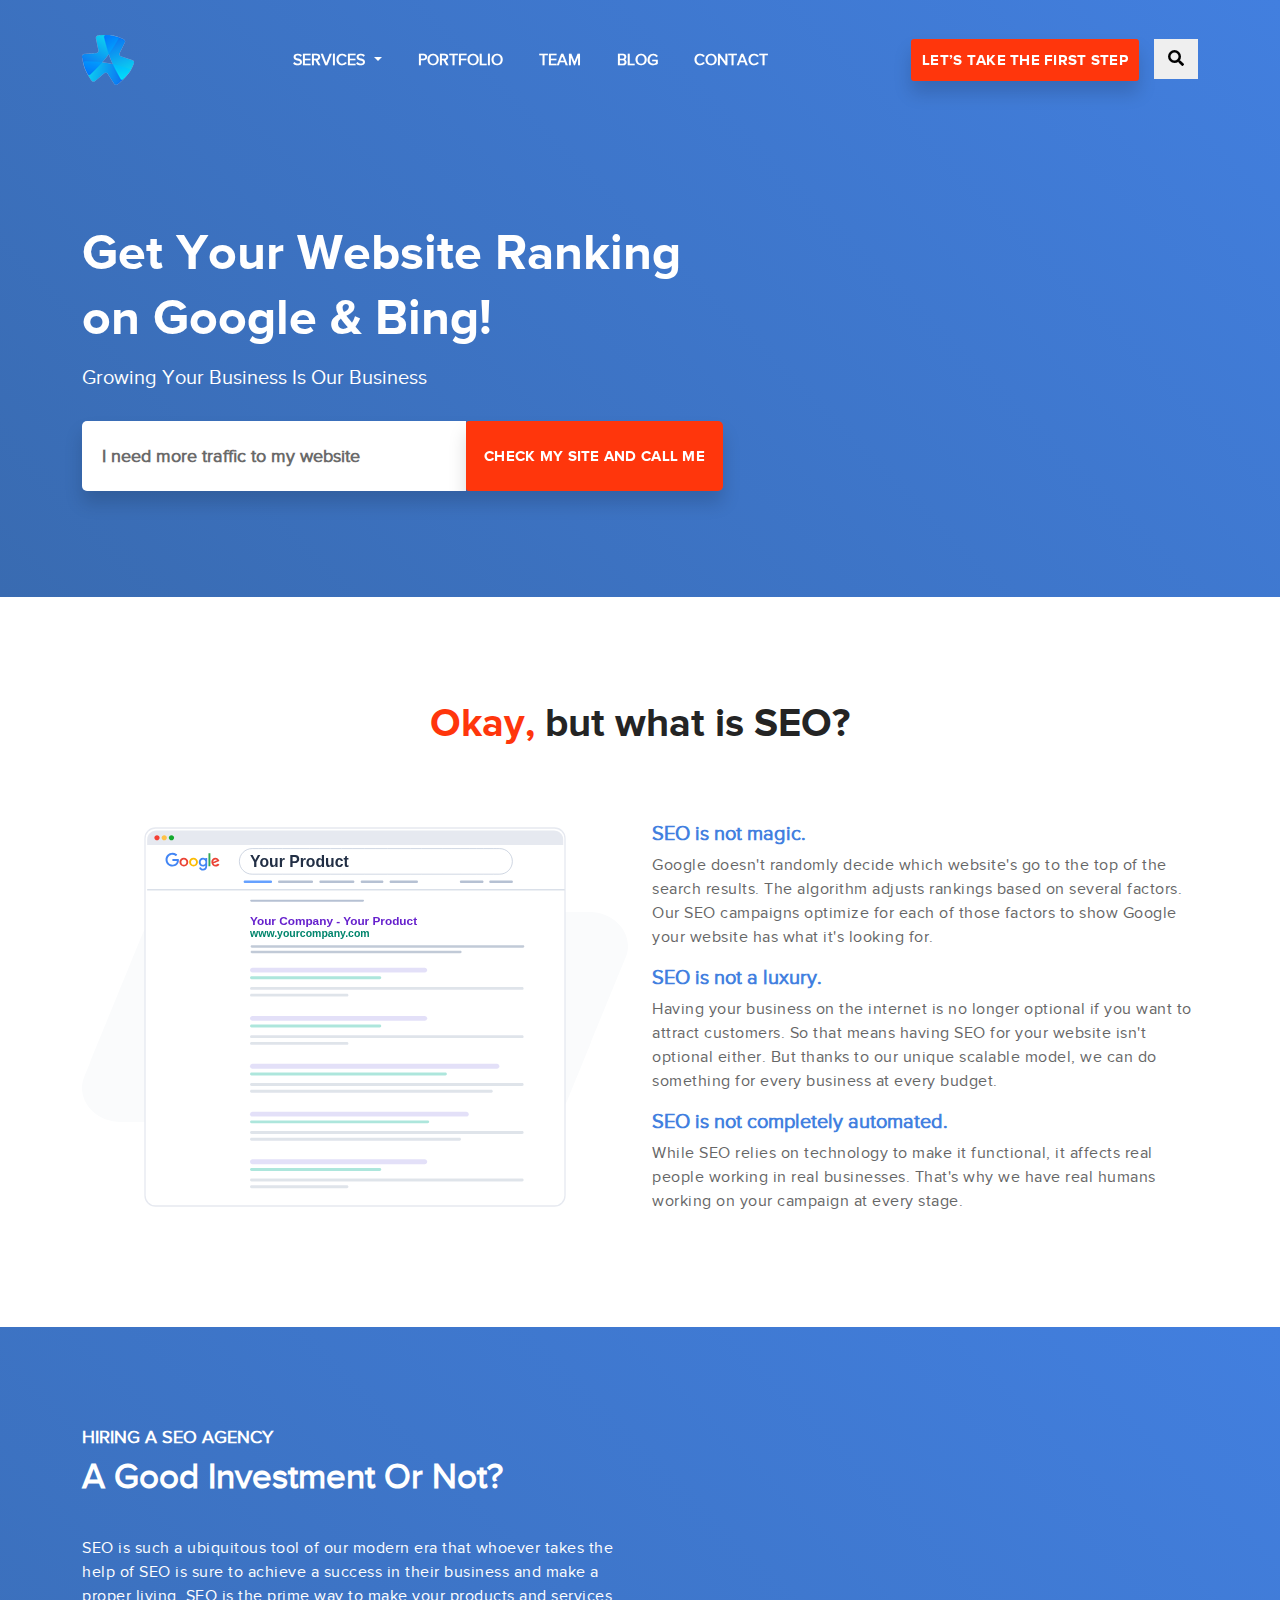
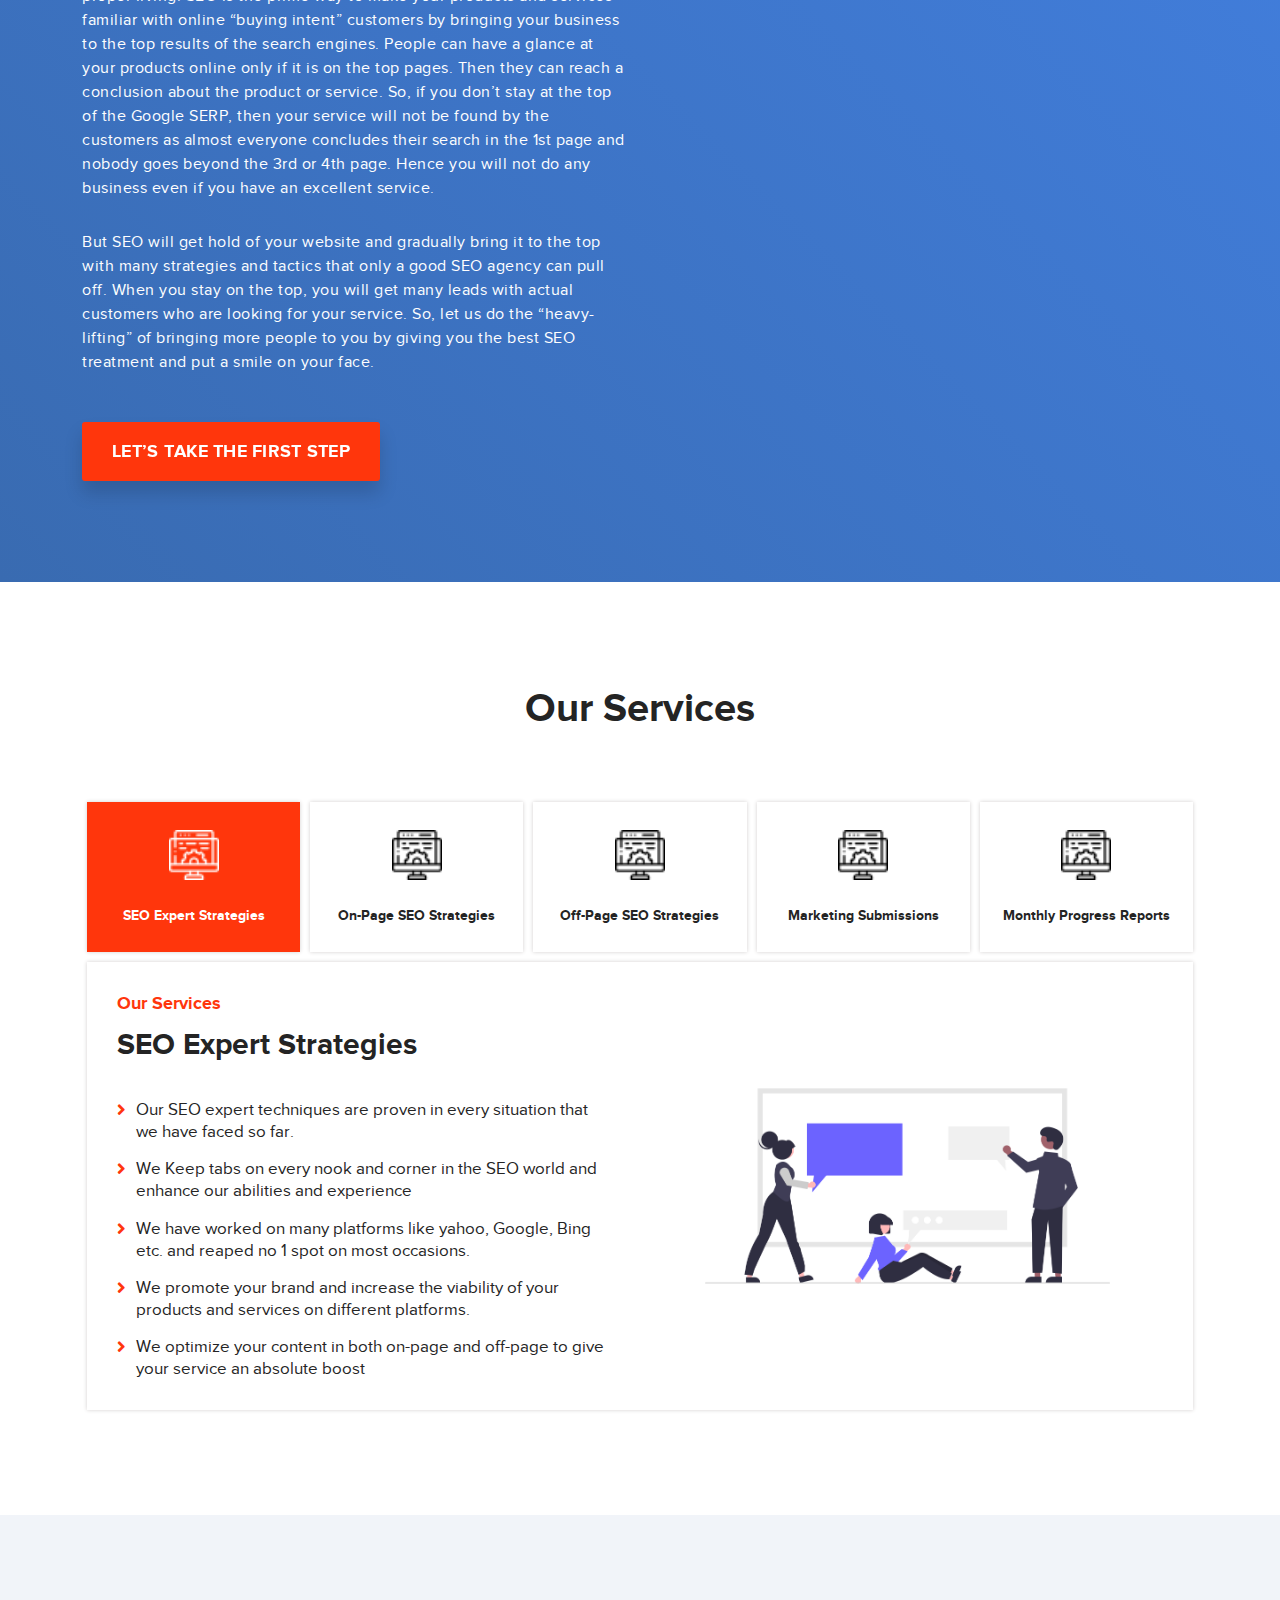
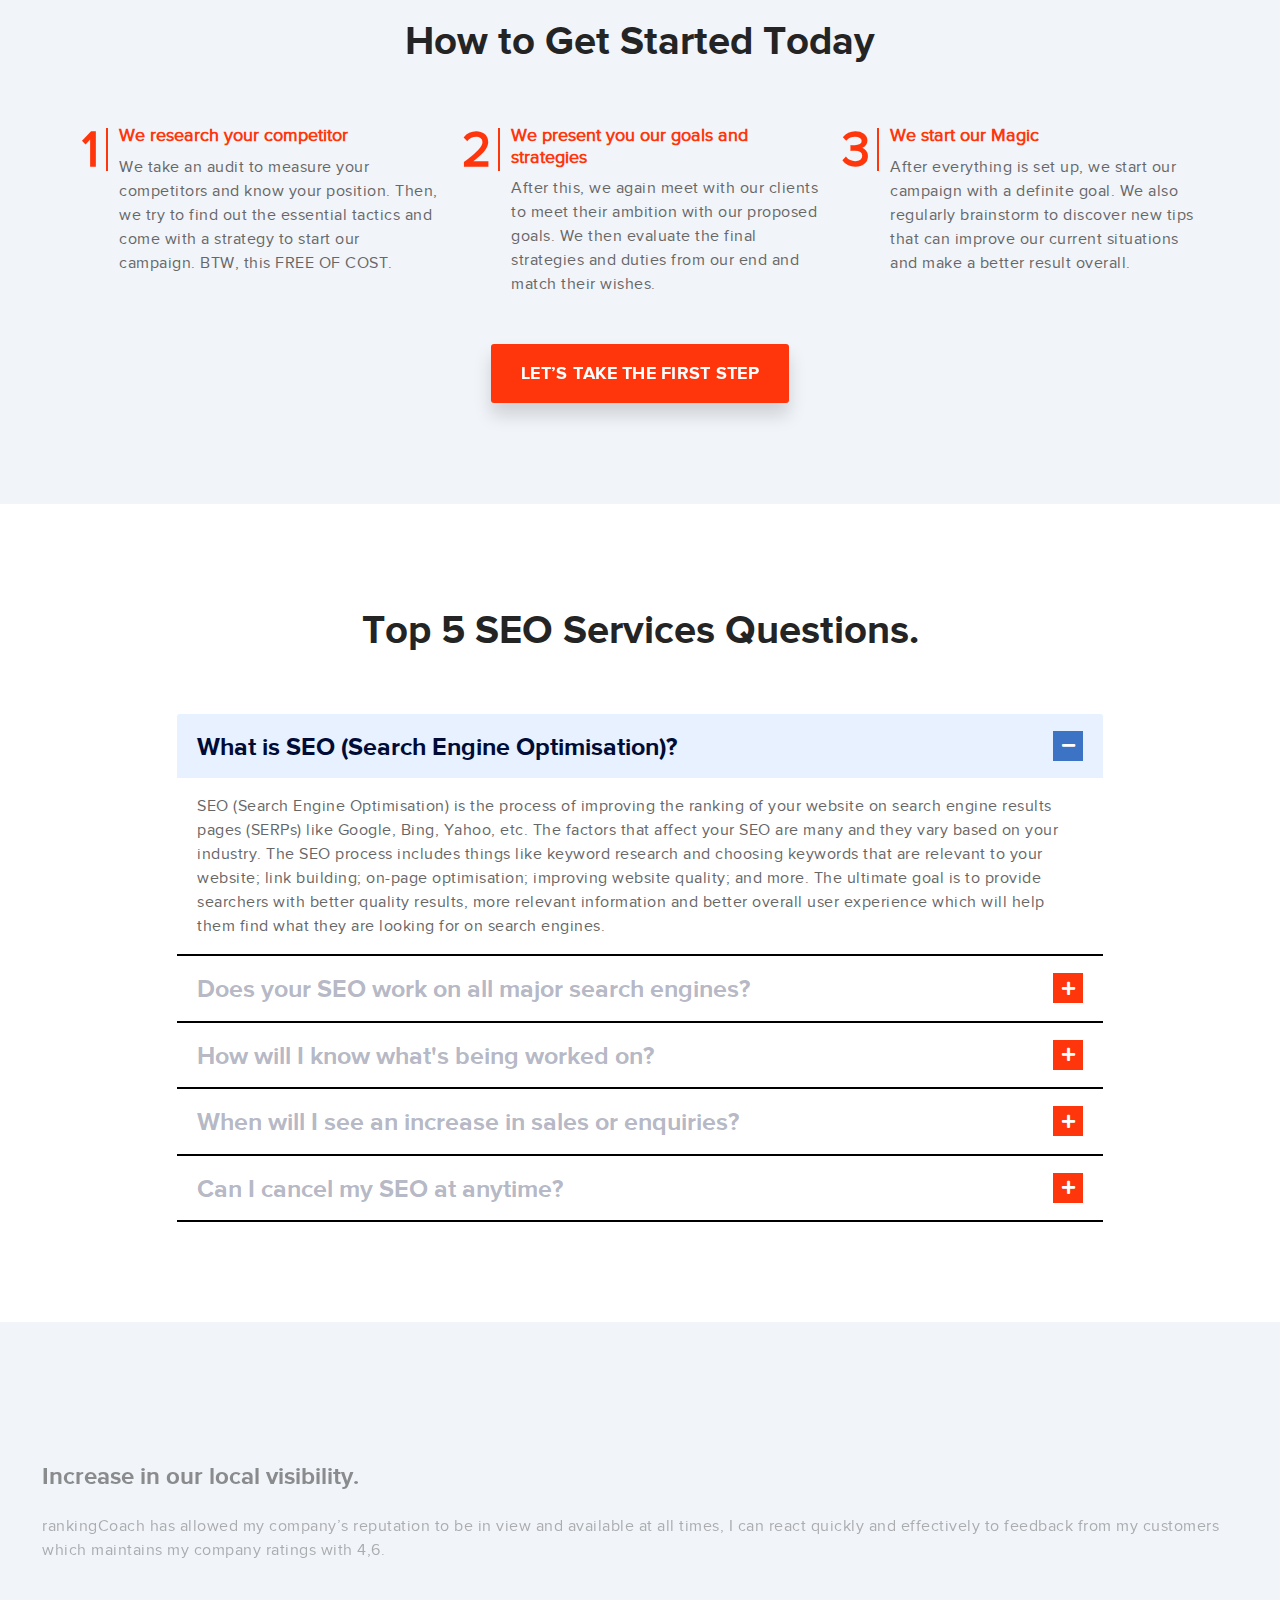
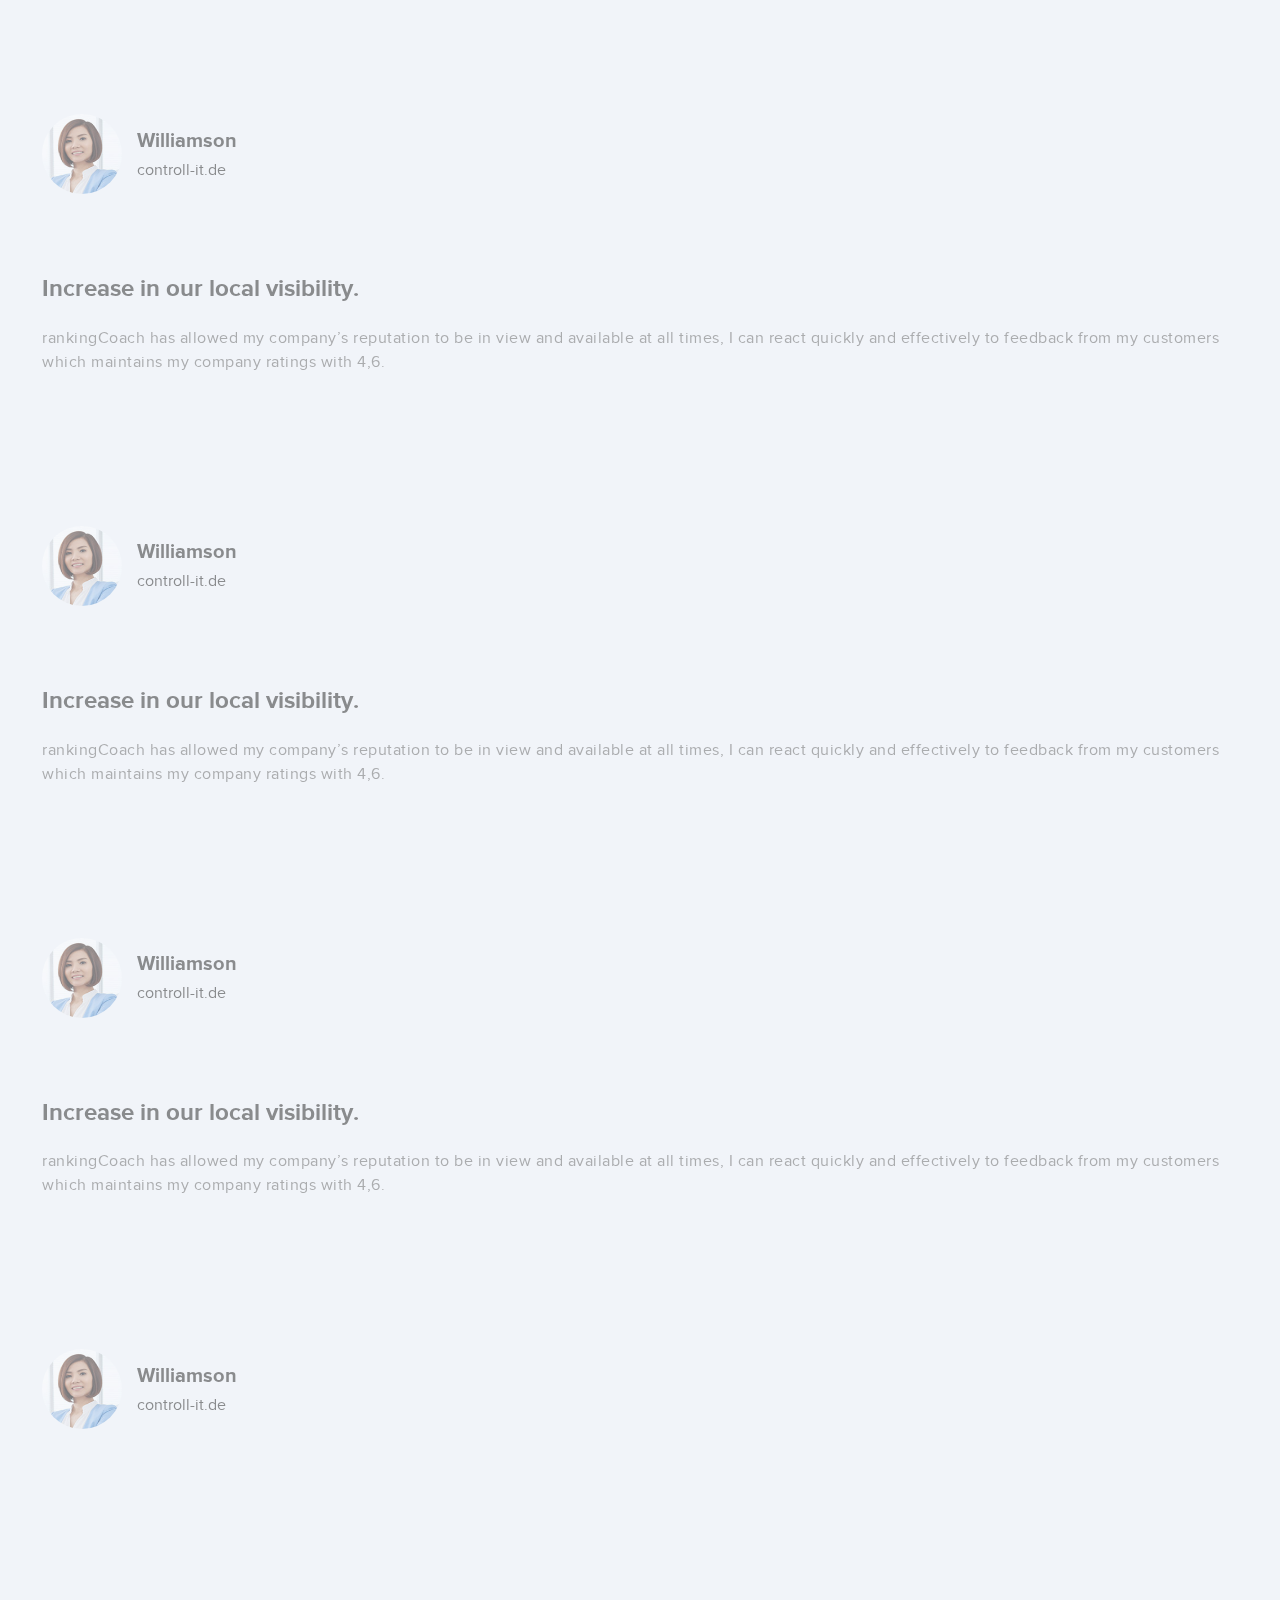
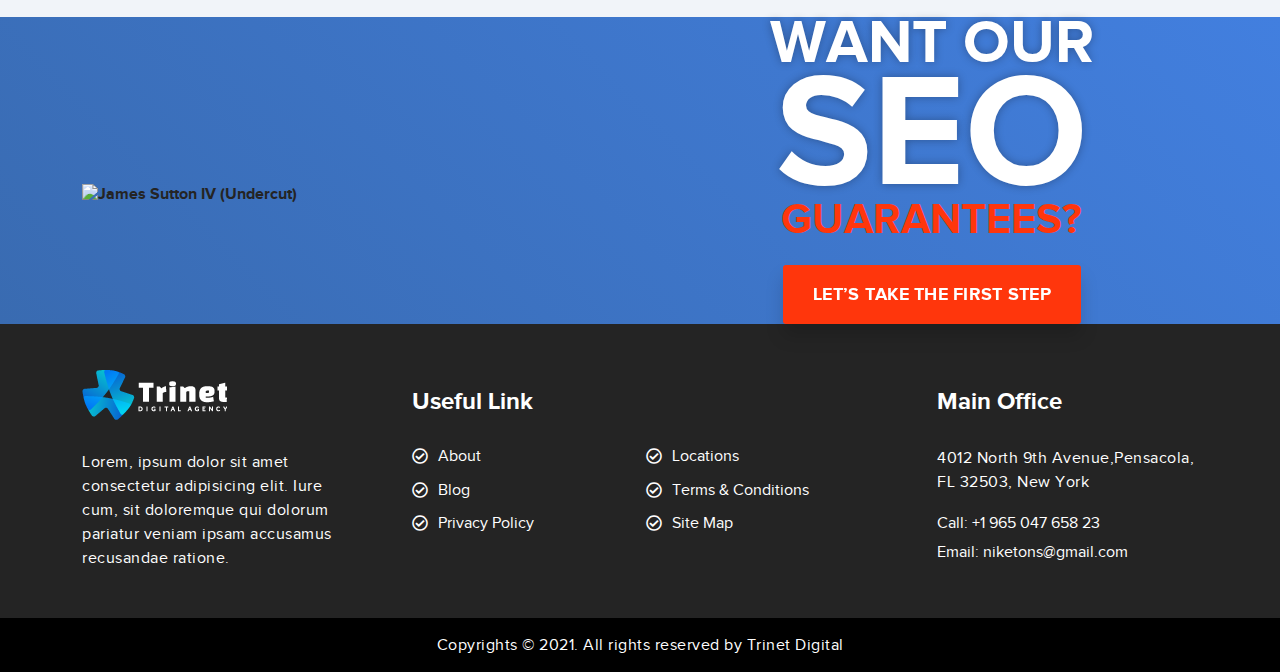
==== commit c6af7a27: "content" ====
--- a/index.html
+++ b/index.html
@@ -201,7 +201,7 @@
                     <div class="col-lg-7 align-self-center">
                         <div class="banner2-heading">
                             <h1>Get Your Website Ranking on Google & Bing!</h1>
-                            <div class="h5">A smarter, faster way to drive traffic to your website.</div>
+                            <div class="h5">Growing Your Business Is Our Business</div>
                             <form action="" class="banner-form-top">
                                 <select class="form-control">
                                     <option value="I need more traffic to my website">I need more traffic to my website
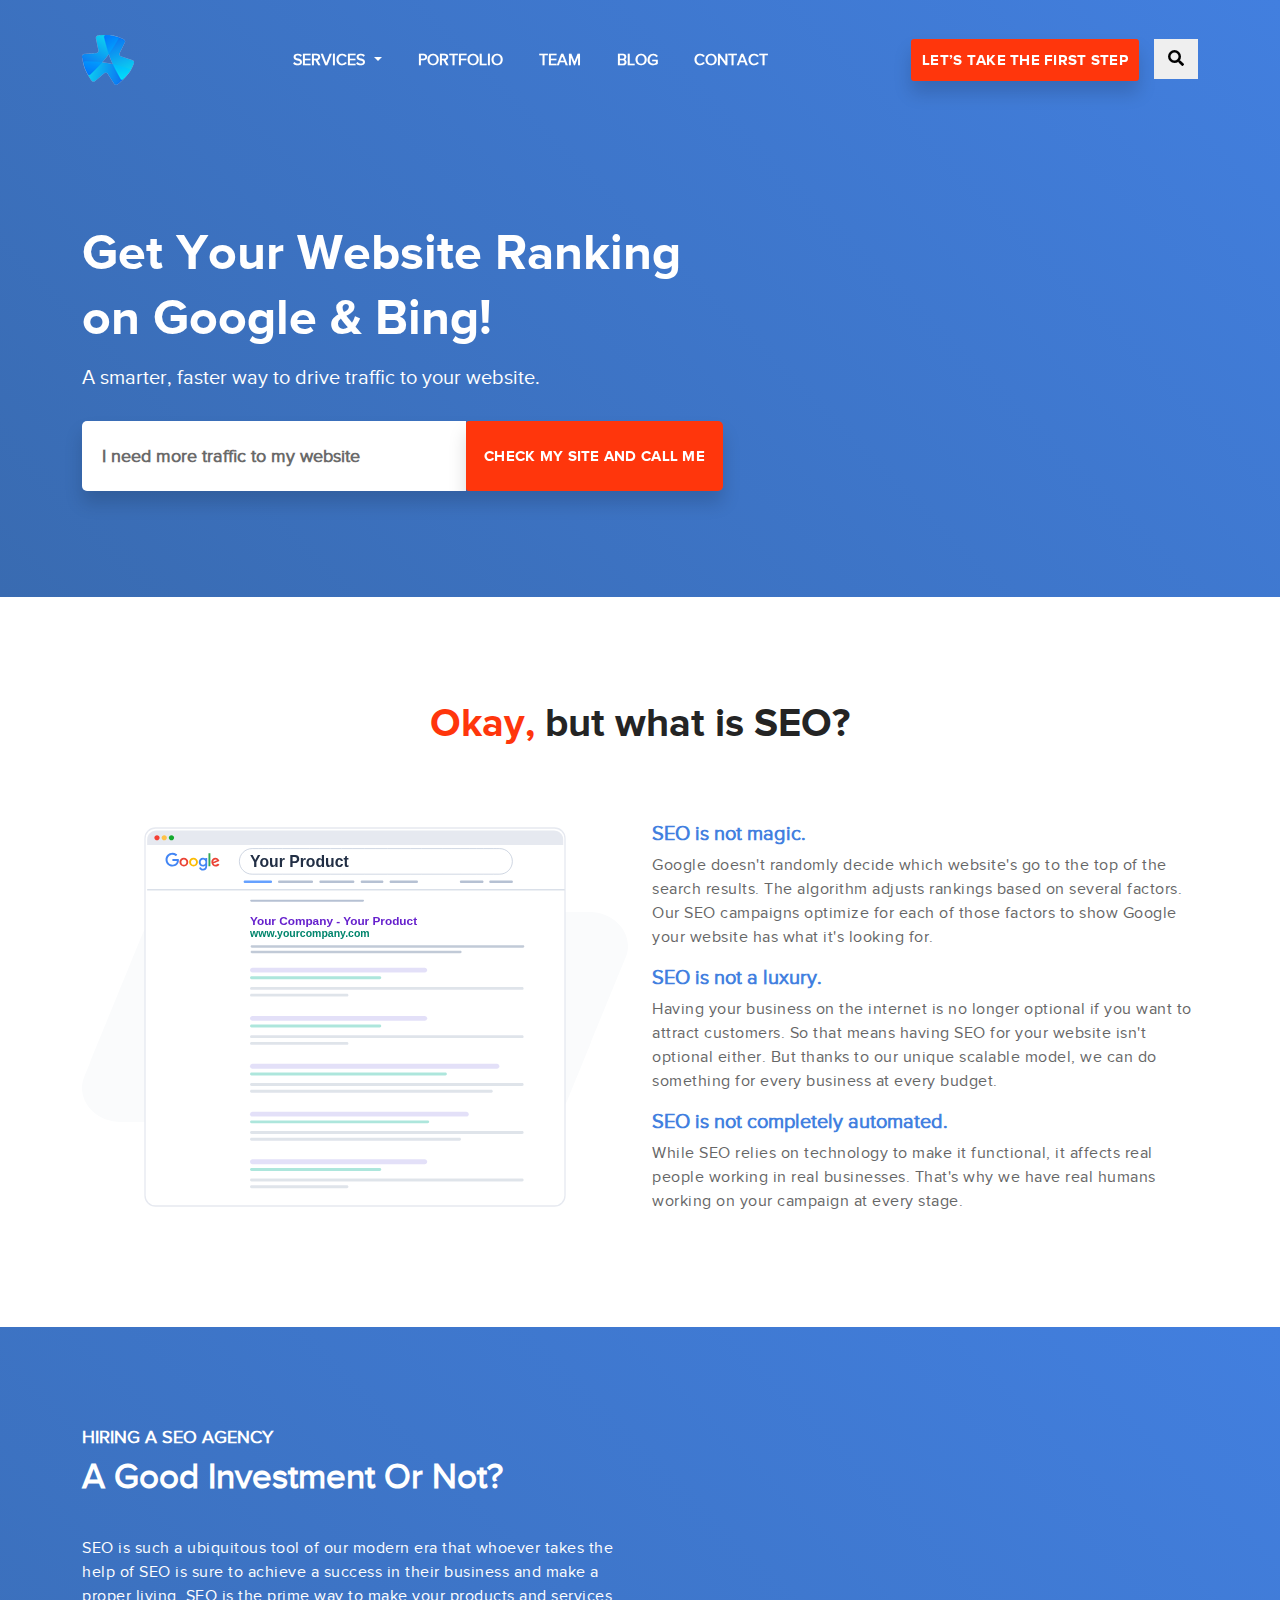
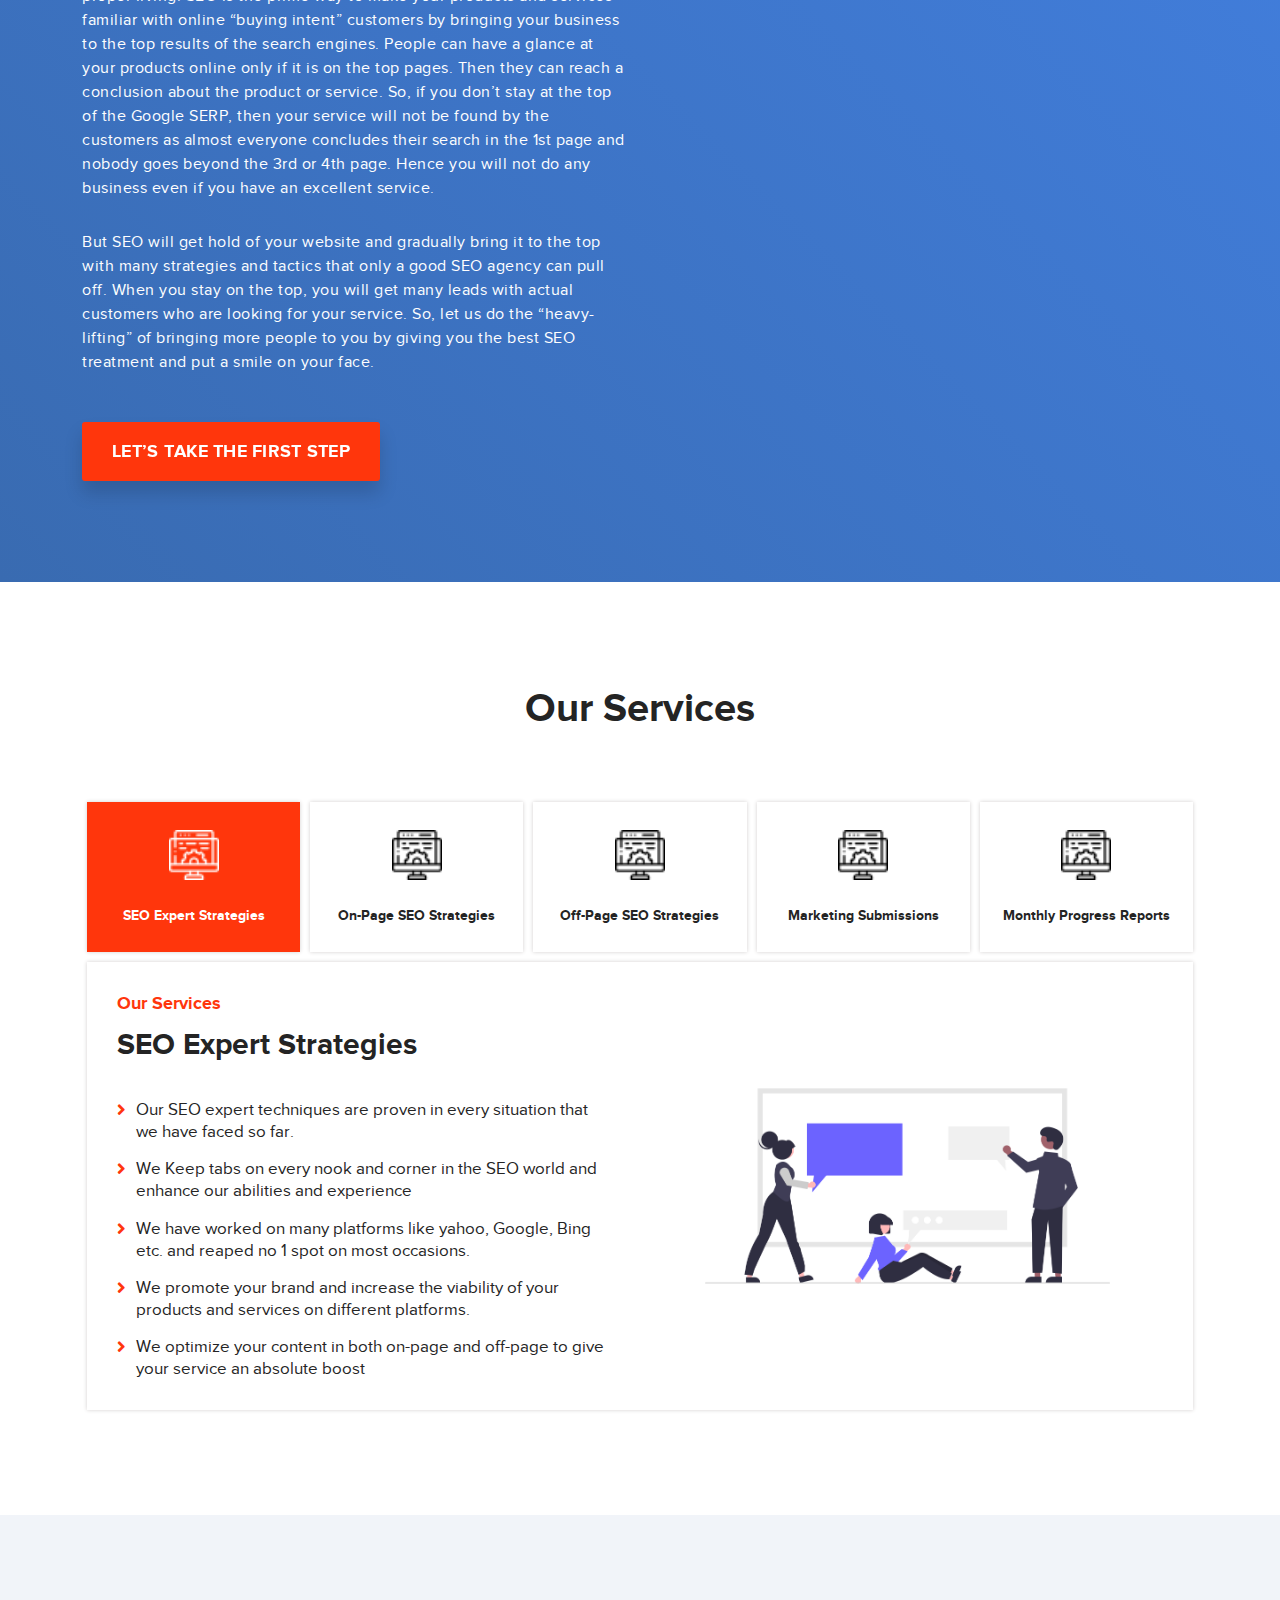
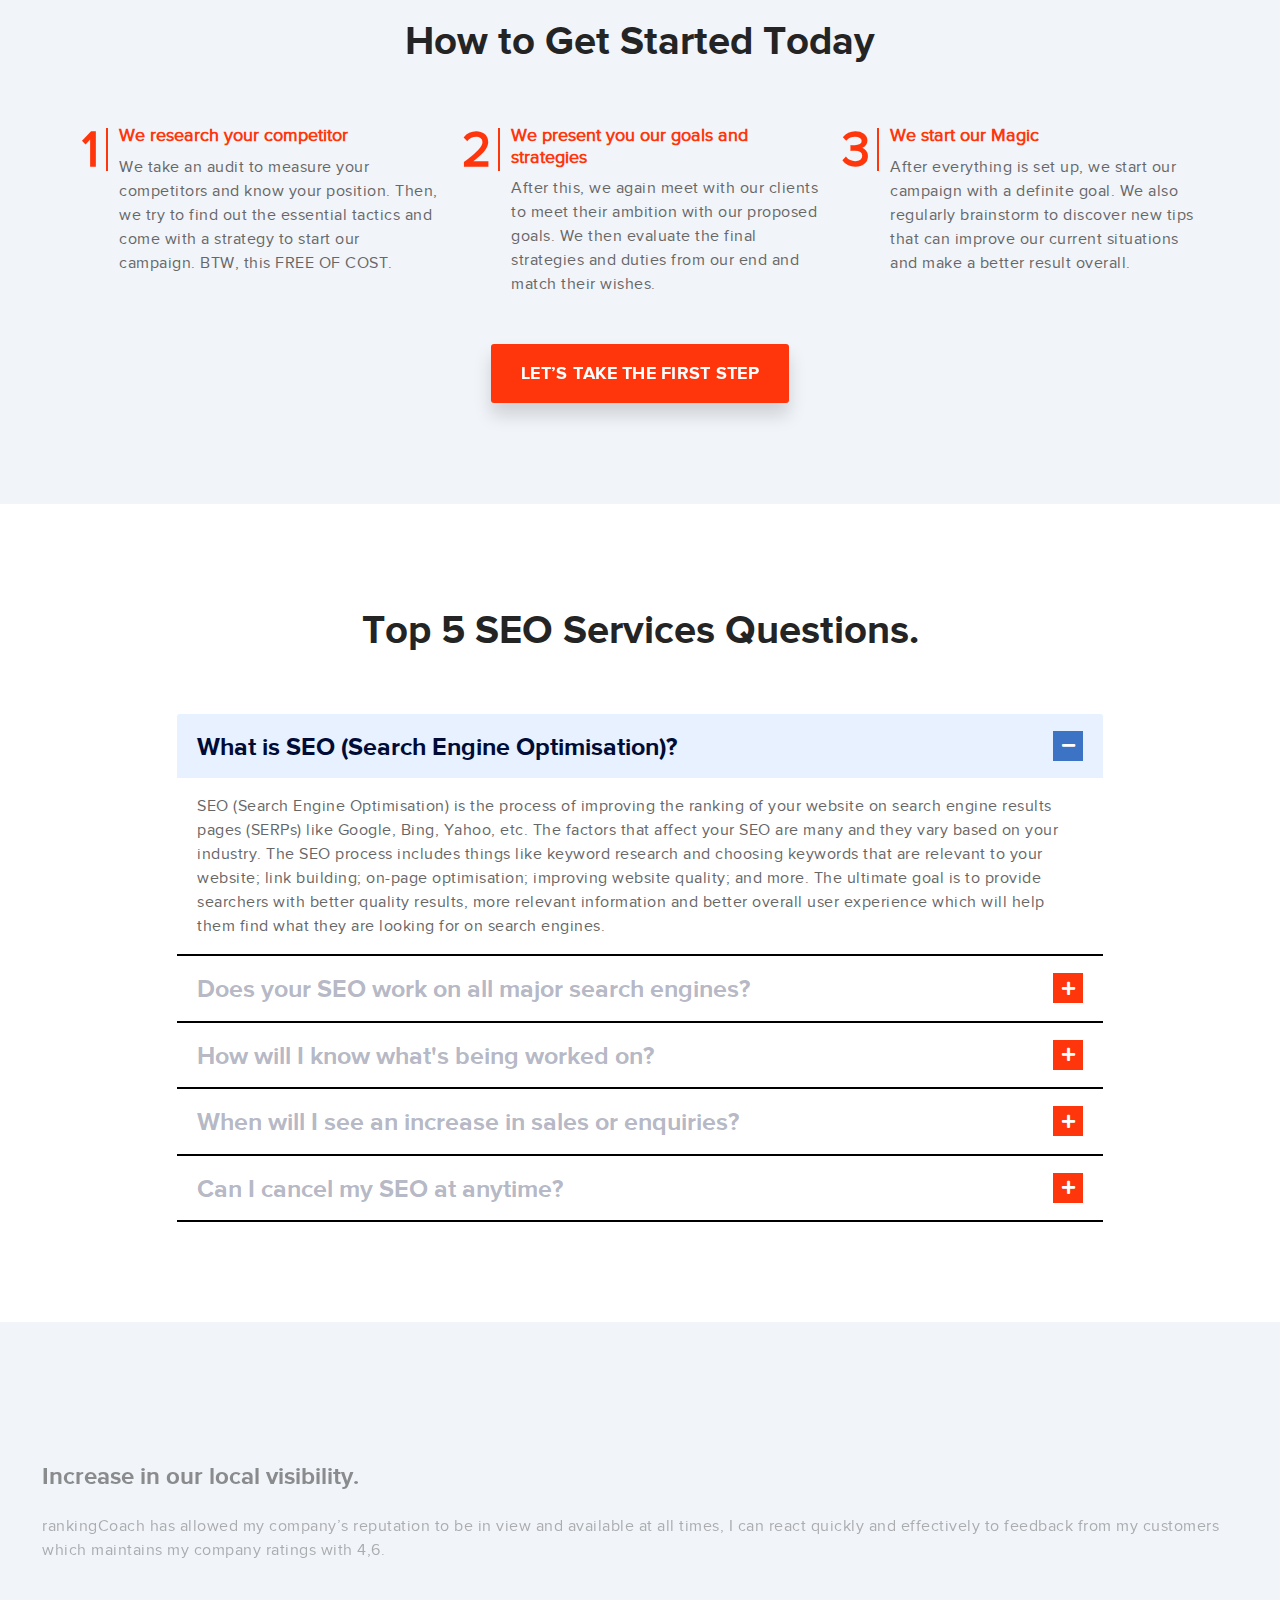
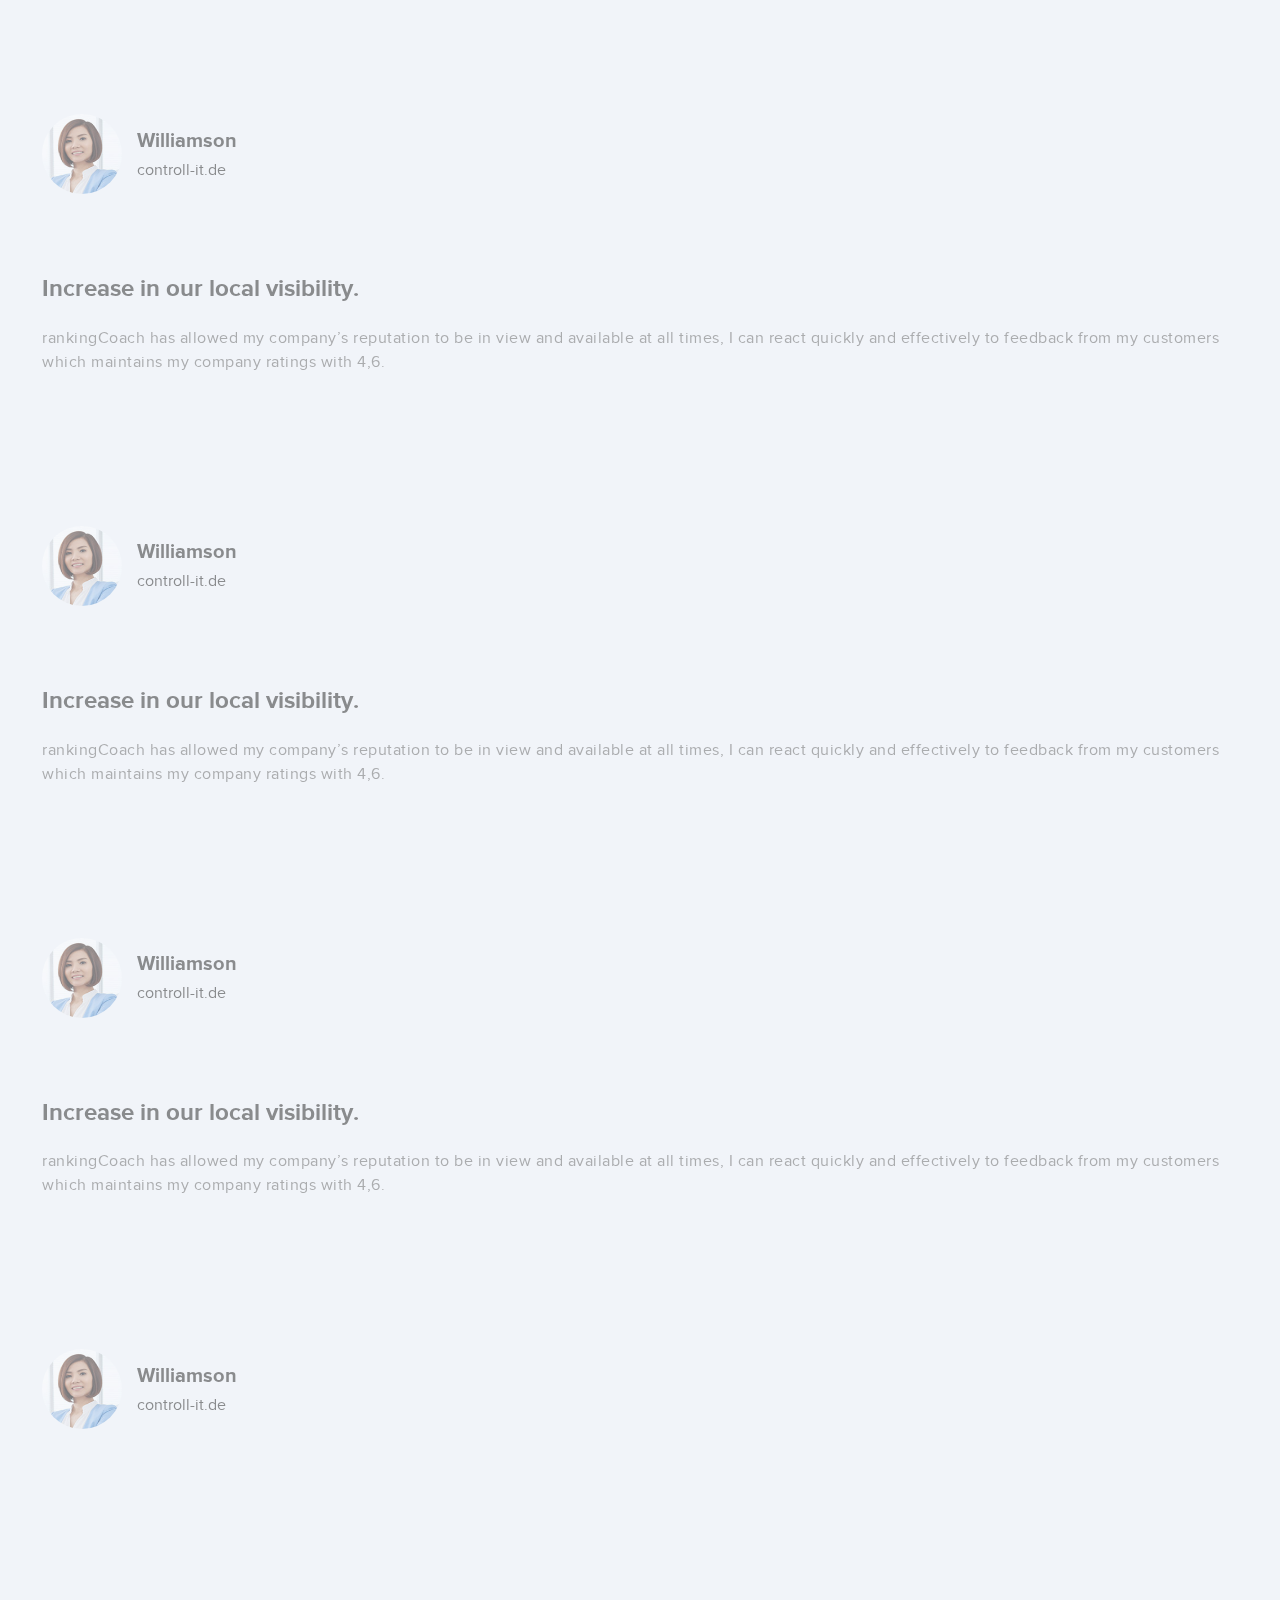
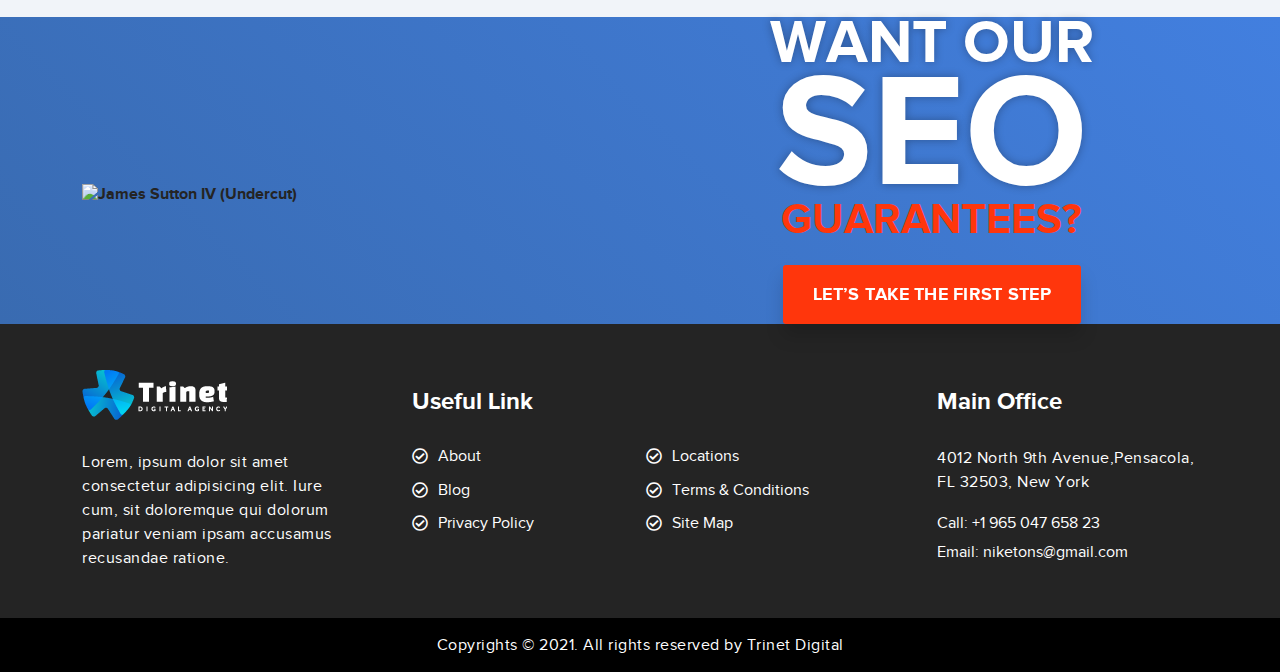
==== commit f51d1780: "update" ====
--- a/index.html
+++ b/index.html
@@ -201,7 +201,7 @@
                     <div class="col-lg-7 align-self-center">
                         <div class="banner2-heading">
                             <h1>Get Your Website Ranking on Google & Bing!</h1>
-                            <div class="h5">Growing Your Business Is Our Business</div>
+                            <div class="h5">A smarter, faster way to drive traffic to your website.</div>
                             <form action="" class="banner-form-top">
                                 <select class="form-control">
                                     <option value="I need more traffic to my website">I need more traffic to my website
--- a/assets/css/style.css
+++ b/assets/css/style.css
@@ -448,8 +448,7 @@
         opacity: 1;
         visibility: visible;
         top: 100%;
-        transform: rotateX(0deg);
-        max-width: 75%;
+        transform: rotateX(0deg); 
     }
 }
 
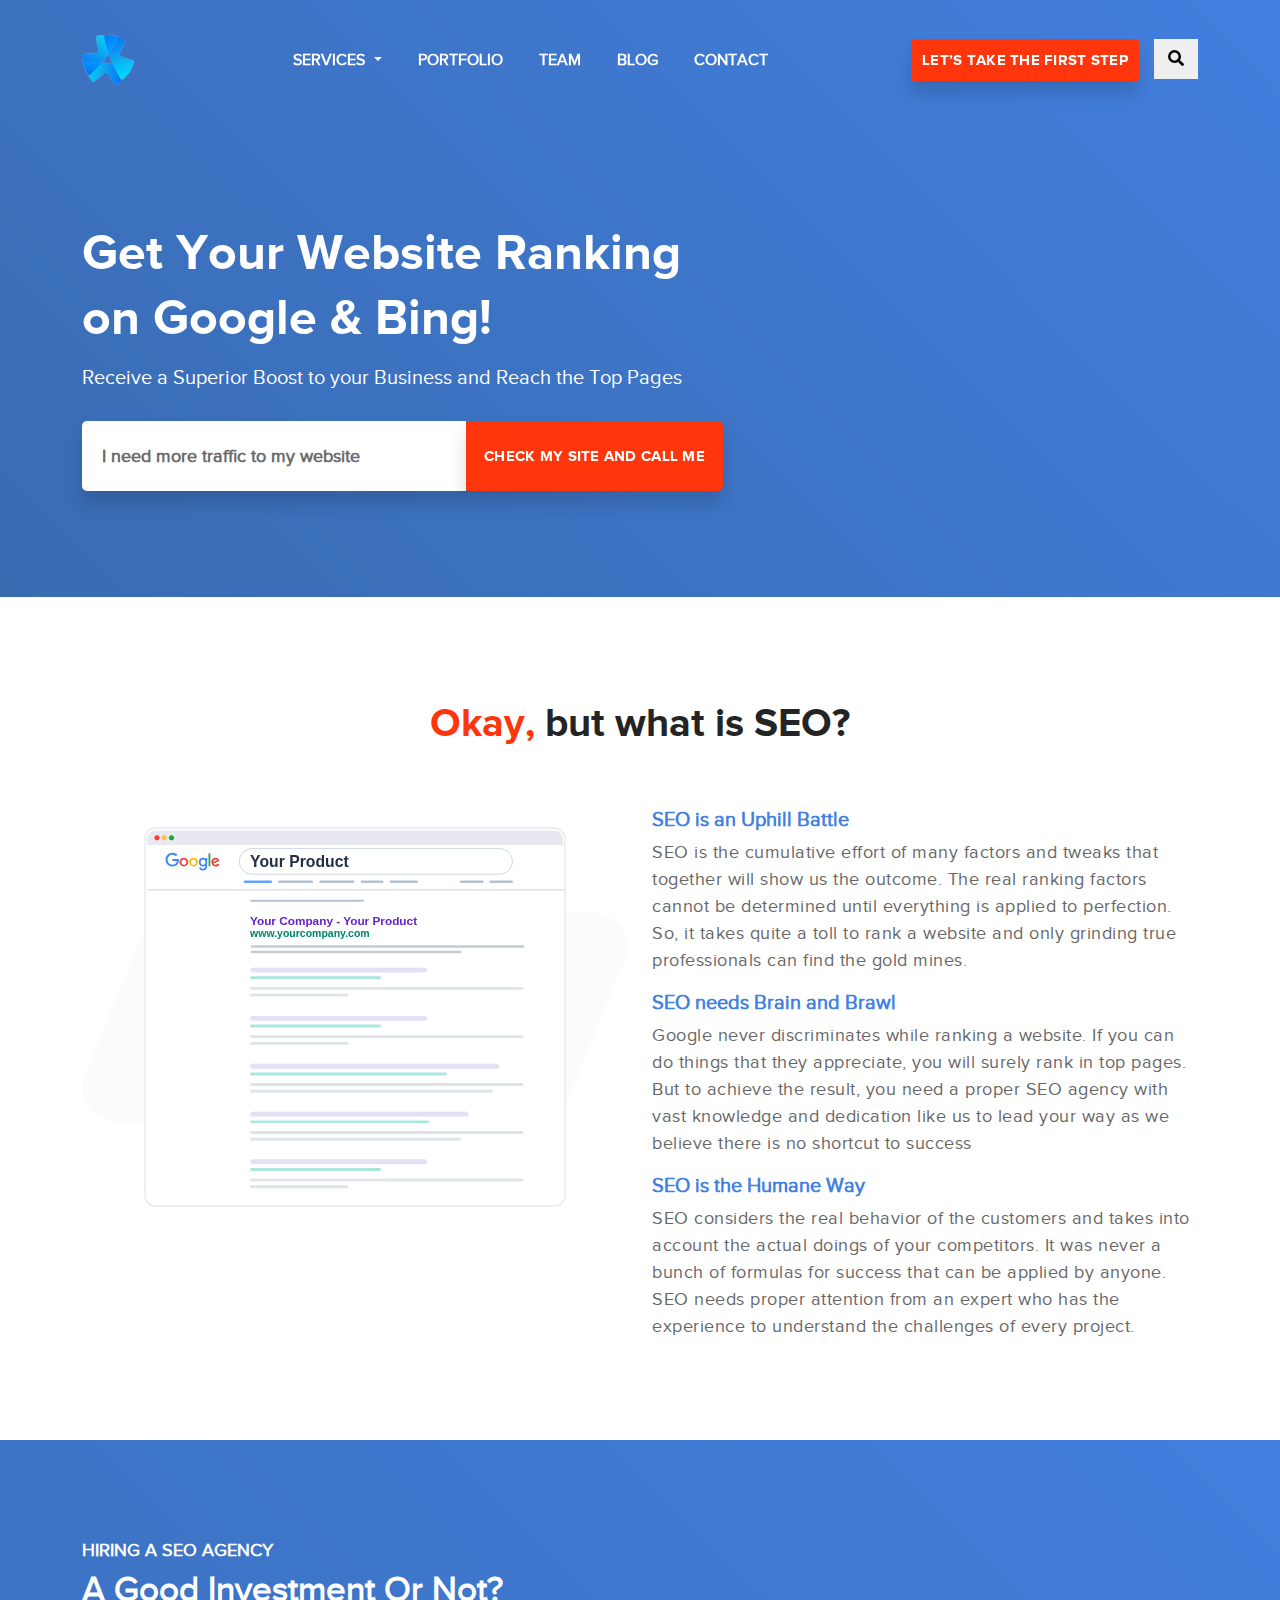
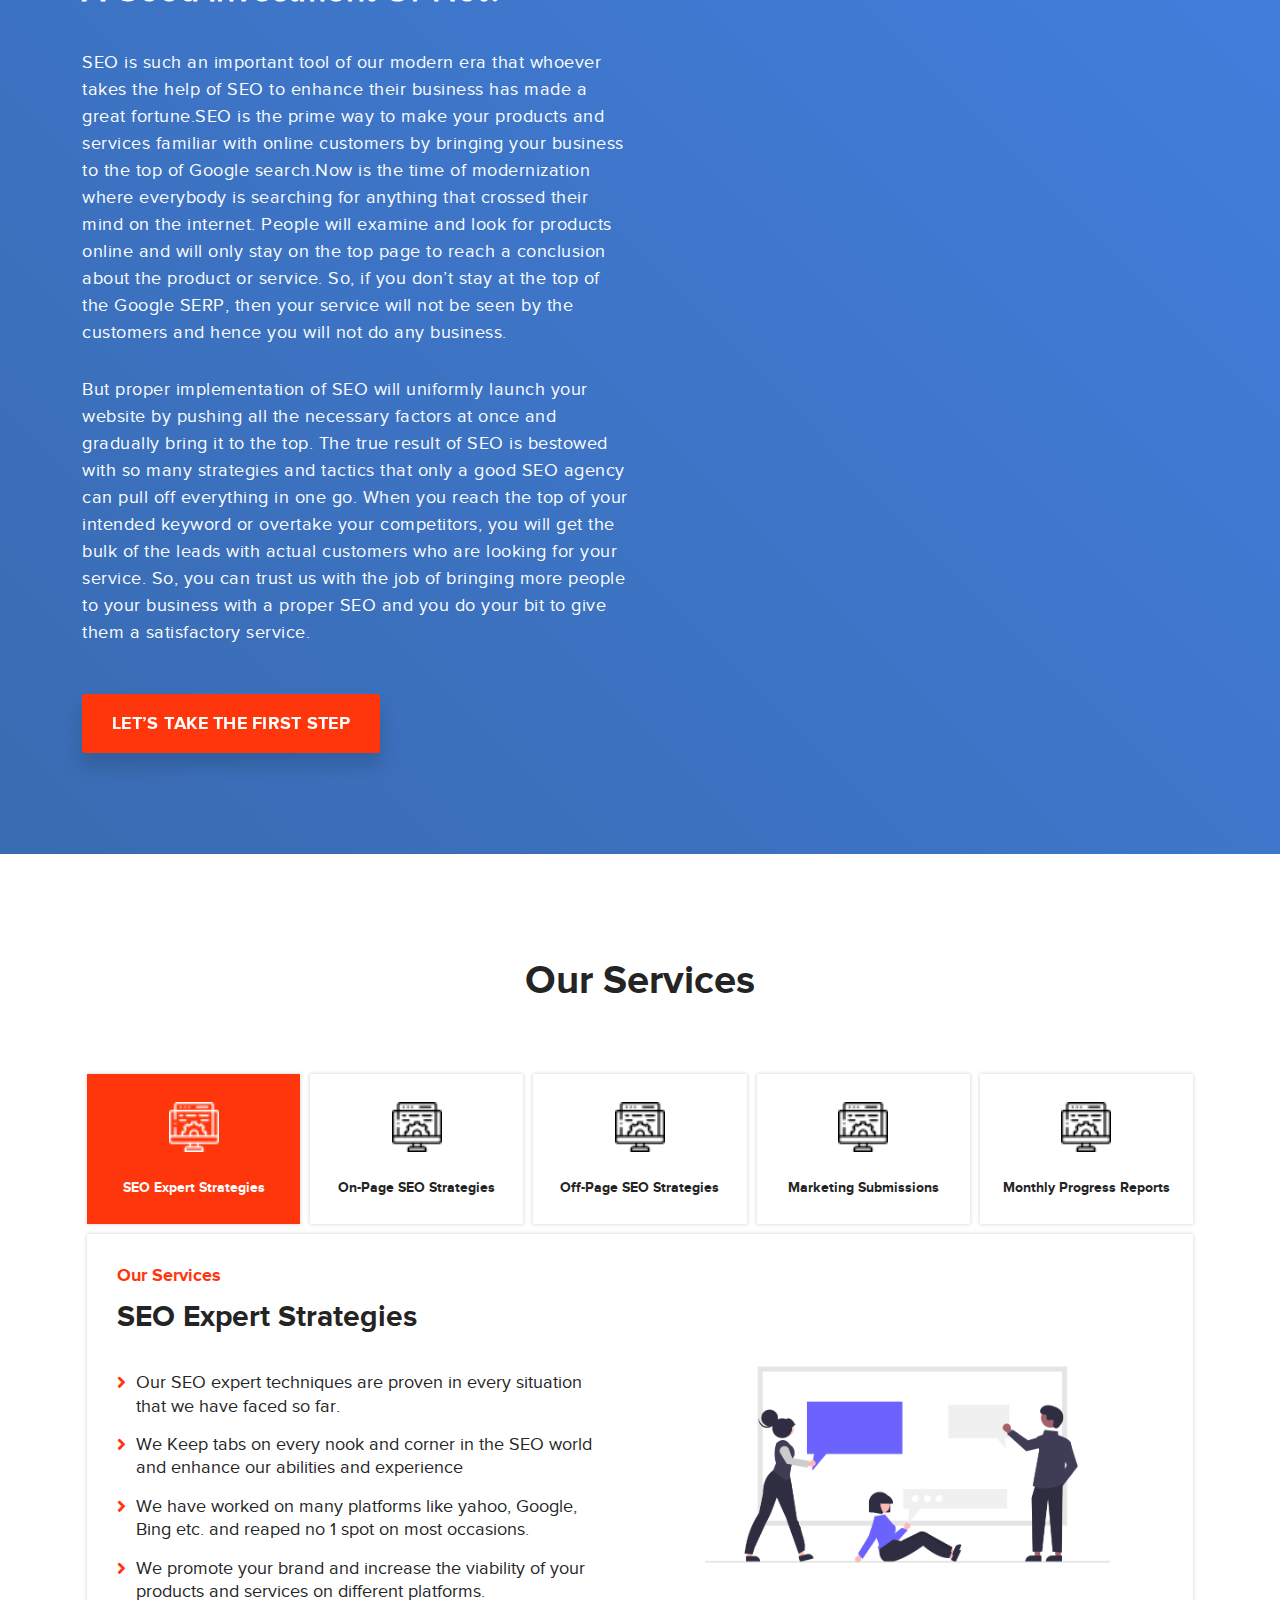
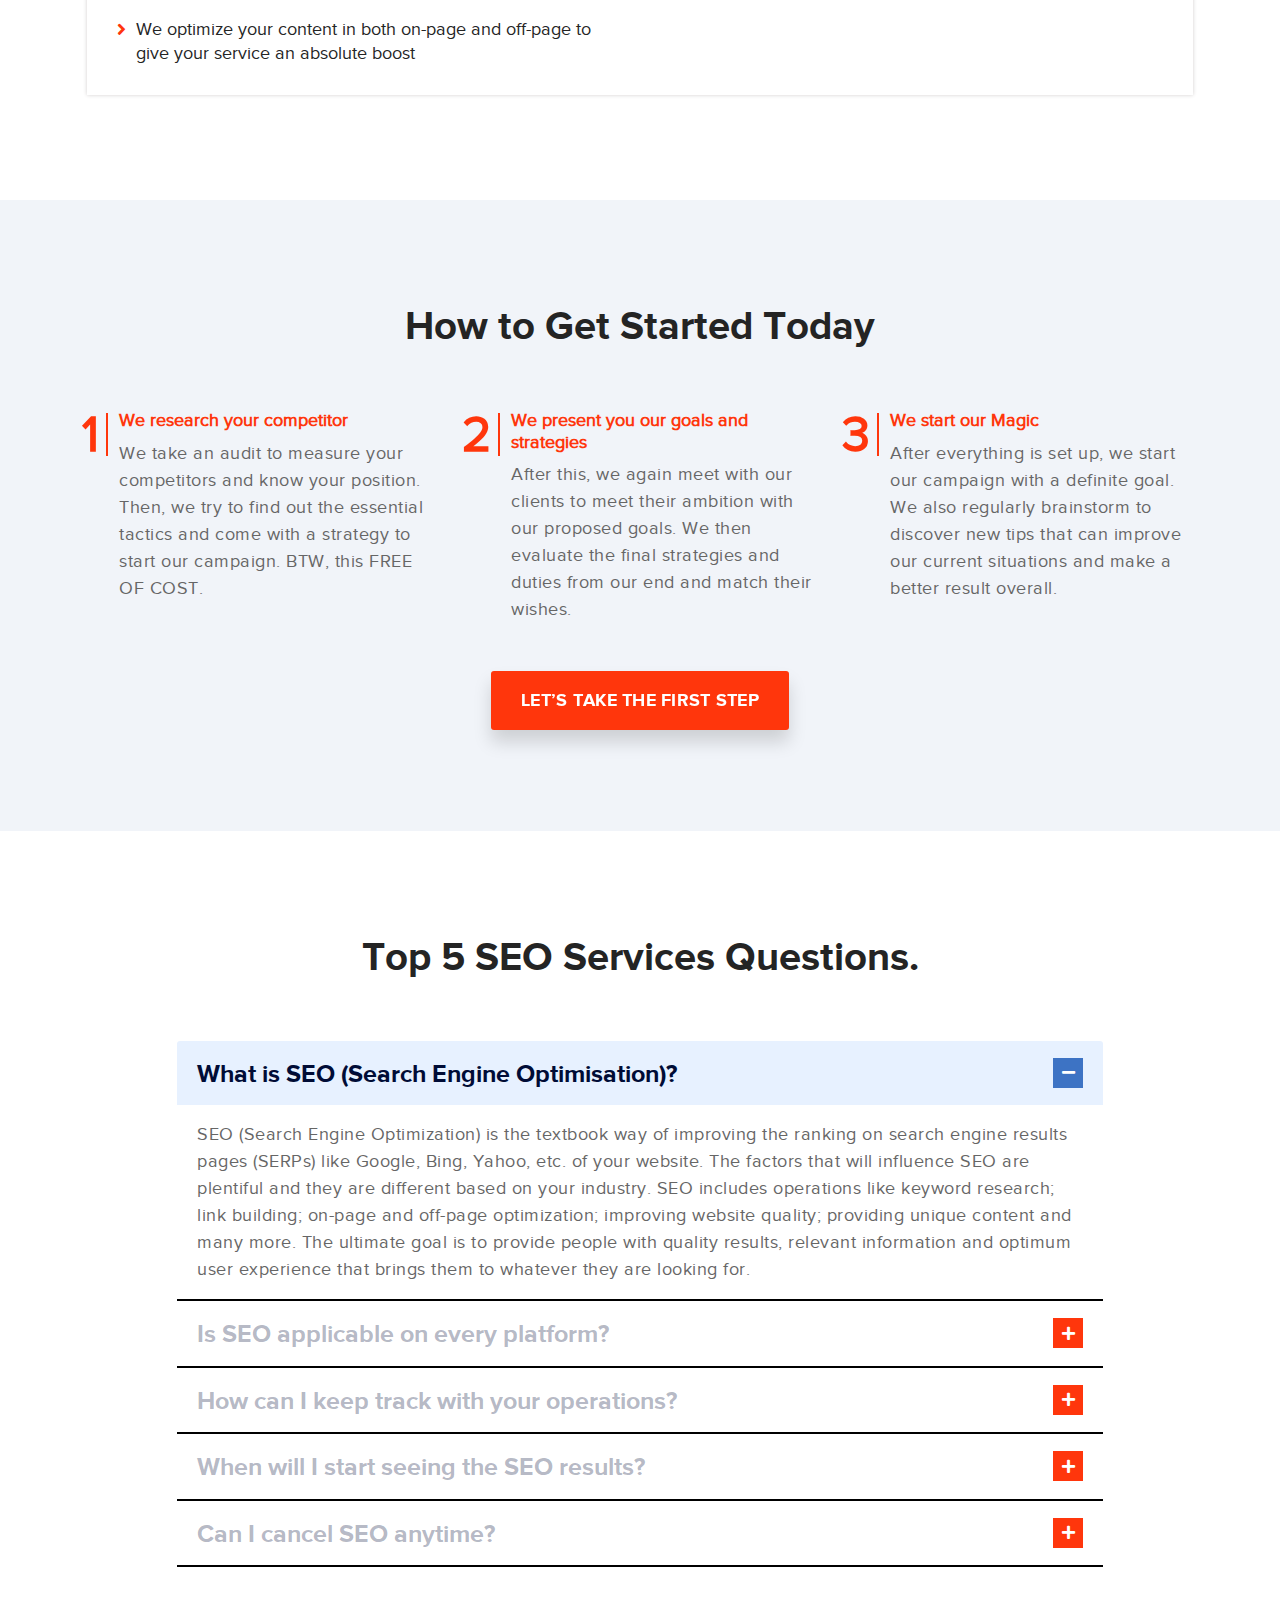
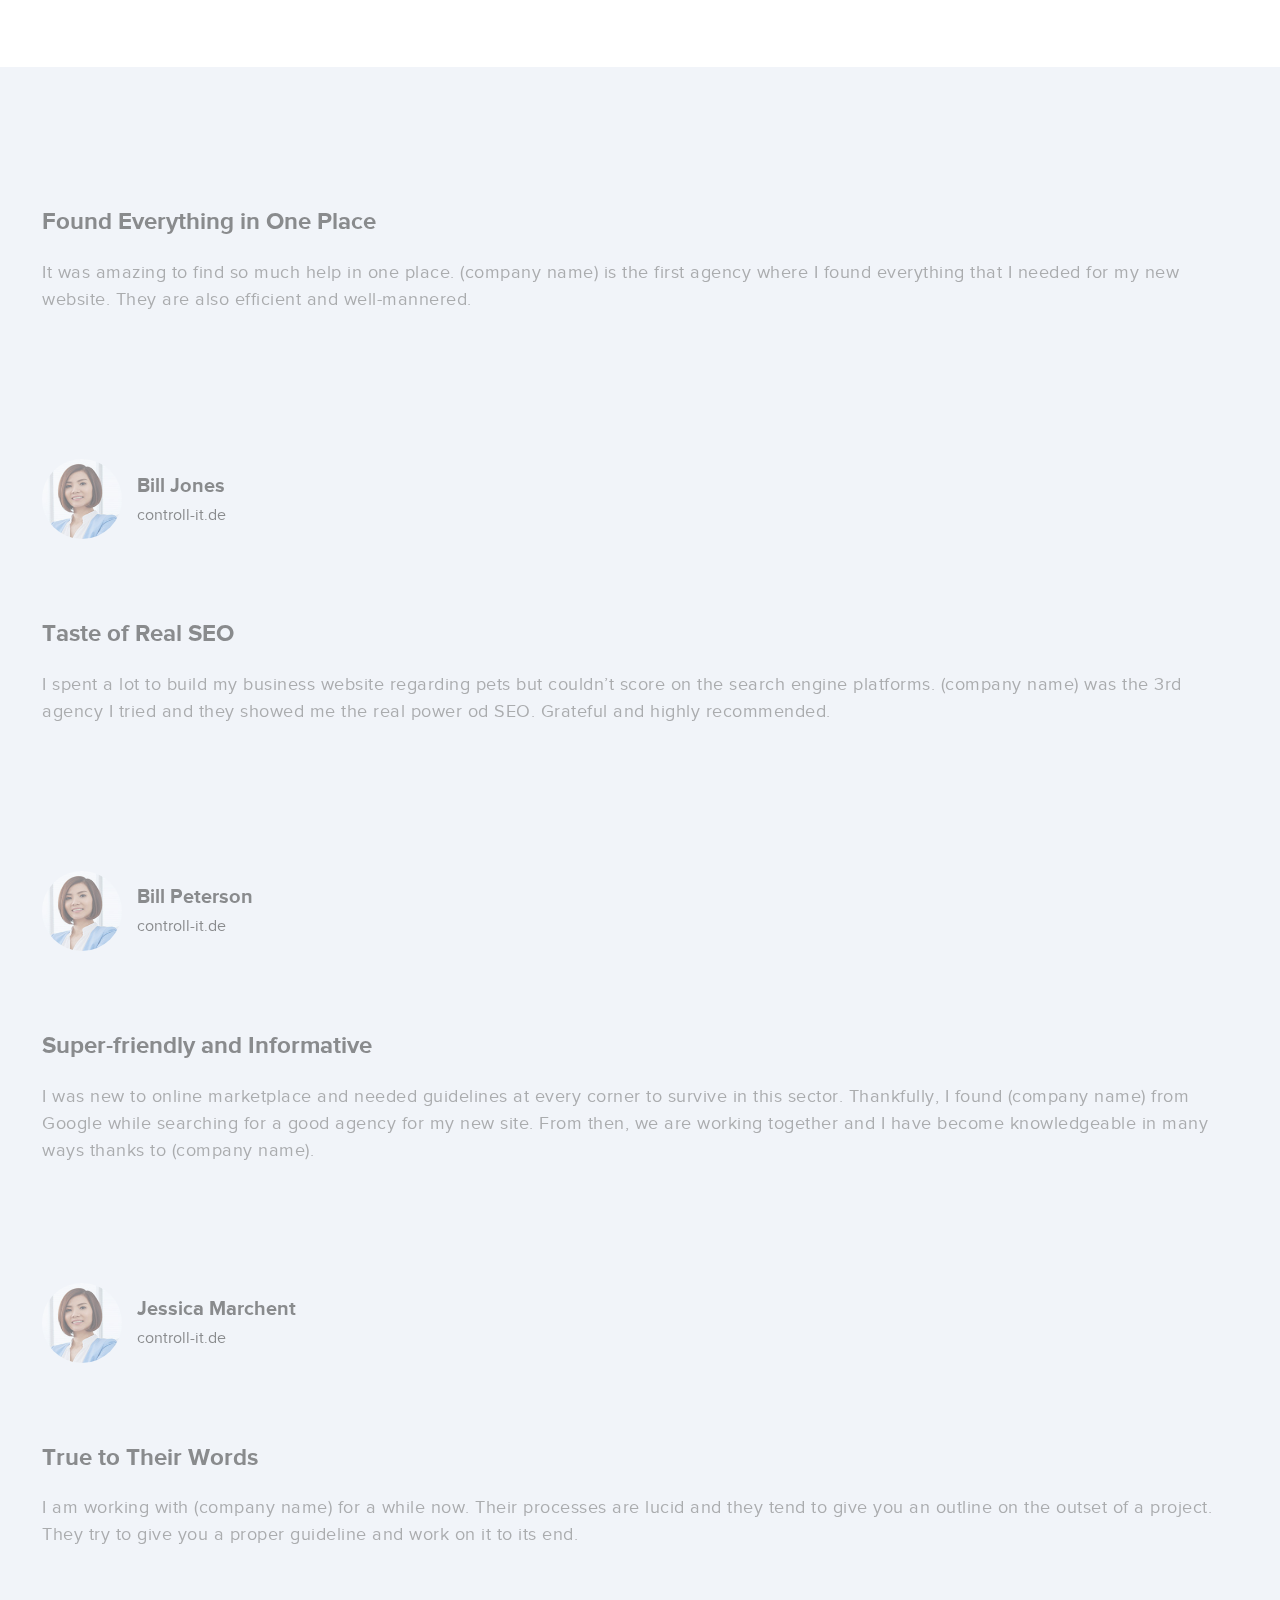
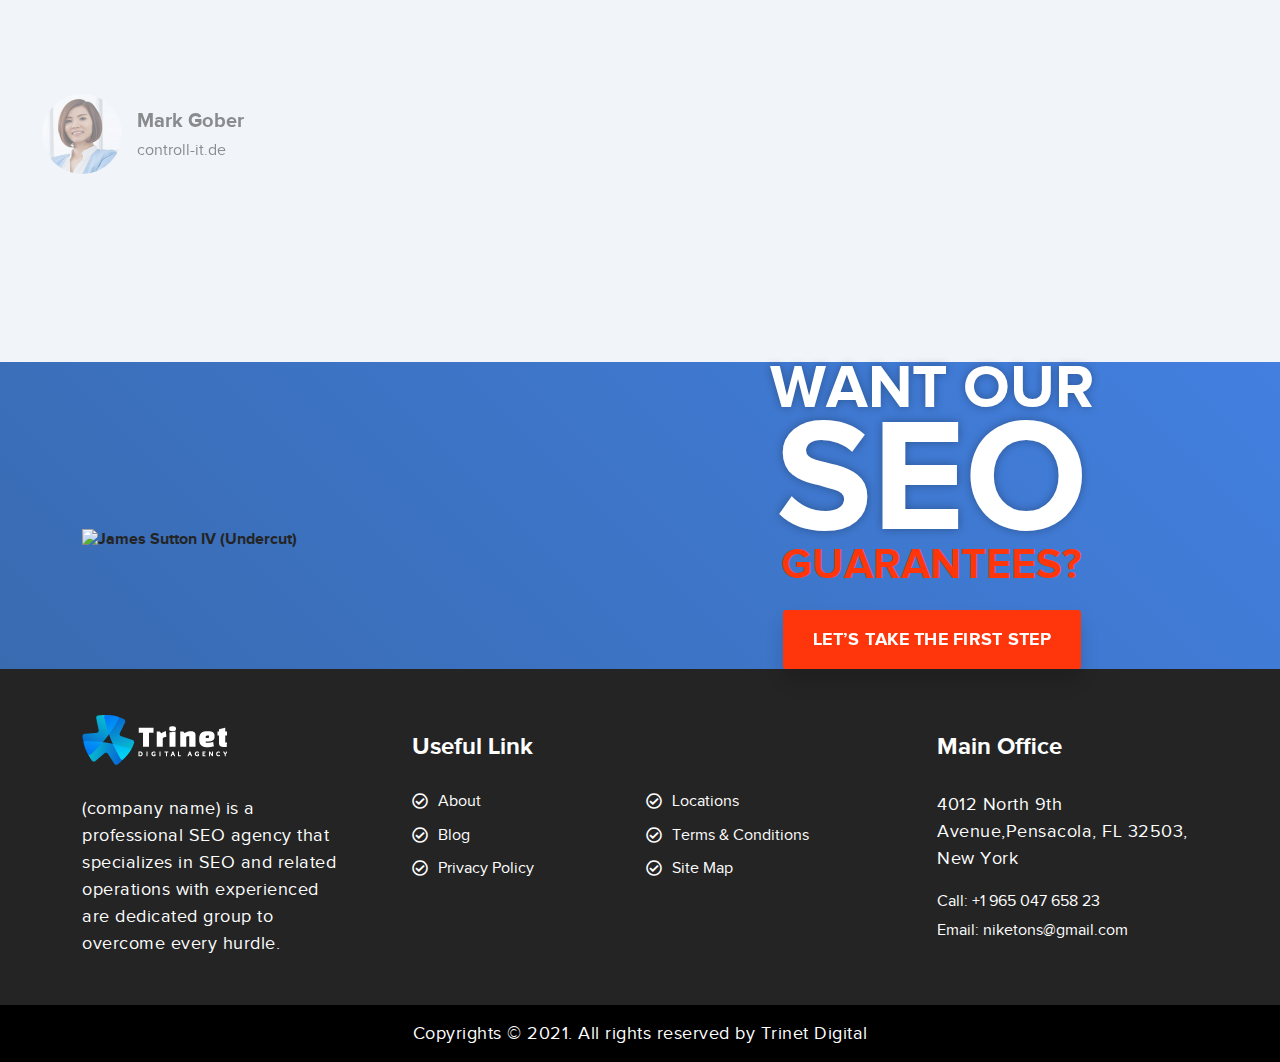
==== commit f7331279: "update" ====
--- a/index.html
+++ b/index.html
@@ -126,70 +126,6 @@
             </div>
         </nav>
 
-        <!-- Hero Banner --
-        <section class="hero-banner-area loopscroll">
-            <div class="container">
-                <div class="row">
-                    <div class="col-lg-7 col-md-7 hero-col">
-                        <div class="hero-text">
-                            <h1>
-                                Get Your Website
-                                <br/> Ranking on
-                                <br/> Google & Bing!
-                            </h1>
-                             <h1 class="cd-headline zoom"> 
-                                <span class="cd-words-wrapper">
-                                    <b class="is-visible">
-                                        <span class="ttc">Guaranteed </span>
-                                        <br> Google Rankings 
-                                        <br> in 90 days or we 
-                                        <br> work for free
-                                    </b>
-                                    <b>
-                                        <div class="seo-title"> 
-                                            WANT OUR
-                                            <div class="seoff">
-                                                SEO
-                                            </div>
-                                            <div class="gua">
-                                                GUARANTEES?
-                                            </div>
-                                        </div>
-                                    </b> 
-                                </span>
-                            </h1>  
-                            <div class="h6">Growing Your Business Is Our Business</div>
-                            <form action="" class="banner-form-top">
-                                <select class="form-control">
-                                    <option value="I need more traffic to my website">I need more traffic to my website
-                                    </option>
-                                    <option value="I need more customers">I need more customers</option>
-                                    <option value="I need more leads">I need more leads</option>
-                                    <option value="I need more sales">I need more sales</option>
-                                    <option value="I need help with brand awareness">I need help with brand awareness
-                                    </option>
-                                    <option value="All of the above">All of the above</option>
-                                </select>
-                                <div class="input-group-btn">
-                                    <button type="button" class="theme-btn btn-lg">
-                                        CHECK MY SITE AND CALL ME
-                                    </button>
-                                </div>
-                            </form>
-                            <a href="#" class="theme-btn btn-lg" data-bs-toggle="modal"
-                                data-bs-toggle="modal" data-bs-target="#startFormModal">CHECK MY SITE AND CALL ME </a> -->
-                            <!-- Button trigger modal 
-
-                        </div>
-                    </div>
-                    <div class="col-lg-4 offset-lg-1 col-md-5 hero-col">
-                        <div class="hero-rocket">
-                            <img src="assets/img/rocket2.gif" alt="">
-                        </div>
-                    </div>
-                </div>
-            </div>
-        </section> -->
 
         <!-- banner -->
         <section class="banner2-area">
@@ -201,7 +137,7 @@
                     <div class="col-lg-7 align-self-center">
                         <div class="banner2-heading">
                             <h1>Get Your Website Ranking on Google & Bing!</h1>
-                            <div class="h5">A smarter, faster way to drive traffic to your website.</div>
+                            <div class="h5">Receive a Superior Boost to your Business and Reach the Top Pages</div>
                             <form action="" class="banner-form-top">
                                 <select class="form-control">
                                     <option value="I need more traffic to my website">I need more traffic to my website
@@ -224,8 +160,7 @@
                                 <img src="https://cdn-bldmn.nitrocdn.com/SZijPibdWExuLqopdgGNjrscACdejjSF/assets/static/optimized/rev-cd316e8/wp-content/themes/firstpage/assets/img/hk-awards-desktop.svg" alt="">
                             </div>
                         </div>
-                    </div>
-                     
+                    </div> 
                 </div>
             </div>
         </section> 
@@ -249,16 +184,22 @@
                     </div>
                     <div class="col-lg-6 align-self-center">
                         <div class="what-s">
-                            <div class="h5 fw-bold" style="color: #427fdf ;">SEO is not magic.</div>
-                            <p>Google doesn't randomly decide which website's go to the top of the search results. The algorithm adjusts rankings based on several factors. Our SEO campaigns optimize for each of those factors to show Google your website has what it's looking for. </p>
+                            <div class="h5 fw-bold" style="color: #427fdf ;">SEO is an Uphill Battle</div>
+                            <p>
+                                SEO is the cumulative effort of many factors and tweaks that together will show us the outcome. The real ranking factors cannot be determined until everything is applied to perfection. So, it takes quite a toll to rank a website and only grinding true professionals can find the gold mines.
+                            </p>
                         </div>
                         <div class="what-s pt-3">
-                            <div class="h5 fw-bold" style="color: #427fdf ;">SEO is not a luxury.</div>
-                            <p>Having your business on the internet is no longer optional if you want to attract customers. So that means having SEO for your website isn't optional either. But thanks to our unique scalable model, we can do something for every business at every budget.</p>
+                            <div class="h5 fw-bold" style="color: #427fdf ;">SEO needs Brain and Brawl</div>
+                            <p>
+                                Google never discriminates while ranking a website. If you can do things that they appreciate, you will surely rank in top pages. But to achieve the result, you need a proper SEO agency with vast knowledge and dedication like us to lead your way as we believe there is no shortcut to success
+                            </p>
                         </div>
                         <div class="what-s pt-3">
-                            <div class="h5 fw-bold" style="color: #427fdf ;">SEO is not completely automated.</div>
-                            <p>While SEO relies on technology to make it functional, it affects real people working in real businesses. That's why we have real humans working on your campaign at every stage.</p>
+                            <div class="h5 fw-bold" style="color: #427fdf ;">SEO is the Humane Way</div>
+                            <p>
+                                SEO considers the real behavior of the customers and takes into account the actual doings of your competitors. It was never a bunch of formulas for success that can be applied by anyone. SEO needs proper attention from an expert who has the experience to understand the challenges of every project.
+                            </p>
                         </div>
                     </div>
                     
@@ -273,19 +214,13 @@
                     <div class="col-lg-6 align-self-center">
                         <div class="h6 title">HIRING A SEO AGENCY</div>
                         <div class="h2">A Good Investment Or Not?</div>
-                        <p>SEO is such a ubiquitous tool of our modern era that whoever takes the help of SEO is sure to
-                            achieve a success in their business and make a proper living. SEO is the prime way to make your
-                            products and services familiar with online “buying intent” customers by bringing your business
-                            to the top results of the search engines. People can have a glance at your products online only
-                            if it is on the top pages. Then they can reach a conclusion about the product or service. So, if
-                            you don’t stay at the top of the Google SERP, then your service will not be found by the
-                            customers as almost everyone concludes their search in the 1st page and nobody goes beyond the
-                            3rd or 4th page. Hence you will not do any business even if you have an excellent service.</p>
-                        <p>But SEO will get hold of your website and gradually bring it to the top with many strategies and
-                            tactics that only a good SEO agency can pull off. When you stay on the top, you will get many
-                            leads with actual customers who are looking for your service. So, let us do the “heavy-lifting”
-                            of bringing more people to you by giving you the best SEO treatment and put a smile on your
-                            face. </p>
+                        <p>
+                            SEO is such an important tool of our modern era that whoever takes the help of SEO to enhance their business has made a great fortune.SEO is the prime way to make your products and services familiar with online customers by bringing your business to the top of Google search.Now is the time of modernization where everybody is searching for anything that crossed their mind on the internet. People will examine and look for products online and will only stay on the top page to reach a conclusion about the product or service. So, if you don’t stay at the top of the Google SERP, then your service will not be seen by the customers and hence you will not do any business.
+                        </p>
+                        <p>
+                            But proper implementation of SEO will uniformly launch your website by pushing all the necessary factors at once and gradually bring it to the top. The true result of SEO is bestowed with so many strategies and tactics that only a good SEO agency can pull off everything in one go. When you reach the top of your intended keyword or overtake your competitors, you will get the bulk of the leads with actual customers who are looking for your service. So, you can trust us with the job of bringing more people to your business with a proper SEO and you do your bit to give them a satisfactory service. 
+                        </p>
+
                         <div class="started-btn mt-5">
                             <a href="#" class="theme-btn btn-lg btn-fs" data-bs-toggle="modal" data-bs-toggle="modal" data-bs-target="#startFormModal">LET’S
                                 TAKE THE FIRST STEP</a>
@@ -514,9 +449,9 @@
                             </div>
                             <div class="text">
                                 <div class="h5 title">We research your competitor</div>
-                                <p>We take an audit to measure your competitors and know your position. Then, we try to
-                                    find out the essential tactics and come with a strategy to start our campaign. BTW,
-                                    this FREE OF COST.</p>
+                                <p>
+                                    We take an audit to measure your competitors and know your position. Then, we try to find out the essential tactics and come with a strategy to start our campaign. BTW, this FREE OF COST.
+                                </p>
                             </div>
                         </div>
                     </div>
@@ -527,9 +462,9 @@
                             </div>
                             <div class="text">
                                 <div class="h5 title">We present you our goals and strategies</div>
-                                <p>After this, we again meet with our clients to meet their ambition with our proposed
-                                    goals. We then evaluate the final strategies and duties from our end and match their
-                                    wishes.</p>
+                                <p>
+                                    After this, we again meet with our clients to meet their ambition with our proposed goals. We then evaluate the final strategies and duties from our end and match their wishes.
+                                </p>
                             </div>
                         </div>
                     </div>
@@ -540,9 +475,9 @@
                             </div>
                             <div class="text">
                                 <div class="h5 title">We start our Magic</div>
-                                <p>After everything is set up, we start our campaign with a definite goal. We also
-                                    regularly brainstorm to discover new tips that can improve our current situations
-                                    and make a better result overall.</p>
+                                <p>
+                                    After everything is set up, we start our campaign with a definite goal. We also regularly brainstorm to discover new tips that can improve our current situations and make a better result overall.
+                                </p>
                             </div>
                         </div>
                     </div>
@@ -579,62 +514,67 @@
                               </h2>
                               <div id="collapseOne" class="accordion-collapse collapse show" aria-labelledby="headingOne" data-bs-parent="#accordionFaq">
                                 <div class="accordion-body">
-                                  <p>SEO (Search Engine Optimisation) is the process of improving the ranking of your website on search engine results pages (SERPs) like Google, Bing, Yahoo, etc. The factors that affect your SEO are many and they vary based on your industry. The SEO process includes things like keyword research and choosing keywords that are relevant to your website; link building; on-page optimisation; improving website quality; and more. The ultimate goal is to provide searchers with better quality results, more relevant information and better overall user experience which will help them find what they are looking for on search engines.</p>
+                                  <p>
+                                    SEO (Search Engine Optimization) is the textbook way of improving the ranking on search engine results pages (SERPs) like Google, Bing, Yahoo, etc. of your website. The factors that will influence SEO are plentiful and they are different based on your industry. SEO includes operations like keyword research; link building; on-page and off-page optimization; improving website quality; providing unique content and many more. The ultimate goal is to provide people with quality results, relevant information and optimum user experience that brings them to whatever they are looking for.
+                                  </p>
                                 </div>
                               </div>
                             </div>
                             <div class="accordion-item">
                               <h2 class="accordion-header" id="headingTwo">
                                 <button class="accordion-button collapsed" type="button" data-bs-toggle="collapse" data-bs-target="#collapseTwo" aria-expanded="false" aria-controls="collapseTwo">
-                                    Does your SEO work on all major search engines?
+                                    Is SEO applicable on every platform?
                                 </button>
                               </h2>
                               <div id="collapseTwo" class="accordion-collapse collapse" aria-labelledby="headingTwo" data-bs-parent="#accordionFaq">
                                 <div class="accordion-body">
-                                  <p>Yes! Our SEO team focuses on optimising your website for all major search engines. Obviously Google remains the most dominant search engine throughout the world, but there are many other search engines that contribute a large portion of organic traffic across the web. The most popular search engines include: Google, Bing, Yahoo, and Ask.</p>
+                                  <p>
+                                    Definitely! Our SEO team are experienced in working on many platforms like Google, Bing, Yahoo, Ask etc. Generally, as Google is the most dominant search engine throughout the world, we have our bulk of the customers from there. But the funny thing is, the conversion ratio of other search engines is relatively better than Google among all our projects.
+                                  </p>
                                 </div>
                               </div>
                             </div>
                             <div class="accordion-item">
                               <h2 class="accordion-header" id="headingThree">
                                 <button class="accordion-button collapsed" type="button" data-bs-toggle="collapse" data-bs-target="#collapseThree" aria-expanded="false" aria-controls="collapseThree">
-                                    How will I know what's being worked on?
+                                    How can I keep track with your operations?
                                 </button>
                               </h2>
                               <div id="collapseThree" class="accordion-collapse collapse" aria-labelledby="headingThree" data-bs-parent="#accordionFaq">
                                 <div class="accordion-body">
-                                  <p>Your dedicated project manager will keep you up to date with your campaign progress through detailed SEO tracking reports that cover everything that’s being worked on. These will include project summaries, performance reports, keyword ranking, visibility data, audit summaries. ranking data, blogs, backlinks, article submissions, business listings and more. Your project manager will be available to answer any questions you may have.</p>
+                                  <p>
+                                    We like to keep our clients on the hook of whatever we are doing. It is our motto to be transparent to our customers and keep regular communications with them to exchange feedbacks and new ideas. We also like to make a report on regular intervals to notify our clients of the current situations. That includes project summaries, performance reports, keyword ranking, audit, ranking data, competitor analysis, blogs, backlinks, article submissions, business listings etc.
+                                  </p>
                                 </div>
                               </div>
                             </div>
                             <div class="accordion-item">
                               <h2 class="accordion-header" id="headingFor">
                                 <button class="accordion-button collapsed" type="button" data-bs-toggle="collapse" data-bs-target="#collapseFor" aria-expanded="false" aria-controls="collapseFor">
-                                    When will I see an increase in sales or enquiries?
+                                    When will I start seeing the SEO results?
                                 </button>
                               </h2>
                               <div id="collapseFor" class="accordion-collapse collapse" aria-labelledby="headingFor" data-bs-parent="#accordionFaq">
                                 <div class="accordion-body">
-                                  <p>SEO does not happen overnight, it takes time for all the SEO elements to gather momentum. There are many factors that determine how quickly your website moves up the ranks and increases traffic. The key to sustained SEO success comes from following Googles guidelines and regulations to make sure you get noticed, we know exactly what to do, and when to do it.
-                                    <br>
-                                    SEO is a long-term strategy that offers huge return on investment.</p>
+                                  <p>
+                                    SEO is not a quick solution rather it is a continuous grind to advance one step at a time to success. It will never bring you success overnight, but you will definitely find success in the long run. The guarantee of SEO success if everything goes according to plan is a surefire thing. If you are itching for a quick change of your fortune, SEO is not for you. And without SEO, you will definitely go down the drain as there are no sustainable way to rank your website yet. So, you should stick to SEO with your fingers crossed and one fine morning bask in its glory.
+                                  </p>
                                 </div>
                               </div>
                             </div>
                             <div class="accordion-item">
                               <h2 class="accordion-header" id="headingFive">
                                 <button class="accordion-button collapsed" type="button" data-bs-toggle="collapse" data-bs-target="#collapseFive" aria-expanded="false" aria-controls="collapseFive">
-                                    Can I cancel my SEO at anytime?
+                                    Can I cancel SEO anytime?
                                 </button>
                               </h2>
                               <div id="collapseFive" class="accordion-collapse collapse" aria-labelledby="headingFive" data-bs-parent="#accordionFaq">
                                 <div class="accordion-body">
                                   <p>
-                                    Yes you can. We don’t believe in tying clients into long-term contracts. We believe if we provide excellent SEO services that deliver results, then there is no need.
-                                    <br>
-                                    We have SEO clients who are not under contract that have been with us for more than 8 years, that speaks for itself.
-                                    <br>
-                                    If you do decide to leave, all we need is 30 days notice.
+                                    Yes. We try to give our clients to decide if they want to work with us in long-term contracts or not. We are confident to provide excellent SEO services to each of our clients and if they want, they can renew their contracts at any time. We also have recurring clients who are with us for a long period of time, that speaks for itself.
+                                   <br>
+                                    But, in case you decide to leave, give us a 30-day’s notice.
+                                    
                                   </p>
                                 </div>
                               </div>
@@ -647,78 +587,86 @@
         </section>
 
         <section class="client2-area section-bgOne pt-100 pb-100 ">
-            <div class="container-fluid">
-                
+            <div class="container-fluid"> 
                 <div class="row">
                     <div class="col-lg-12">
                         <div class="client-slider pb-5">
                             <div class="slider-gap"> 
                                 <div class="client-item" data-bs-toggle="modal" data-bs-target="#client2Modal1">
                                     <div class="shep-text">
-                                        <div class="h4">Increase in our local visibility.</div>
+                                        <div class="h4">Found Everything in One Place</div>
                                         <img src="https://www.rankingcoach.com/integrum/img/public/images/quote_left.svg" alt="">
                                     </div>
                                     <div class="rescript"> 
-                                        <p>rankingCoach has allowed my company’s reputation to be in view and available at all times, I can react quickly and effectively to feedback from my customers which maintains my company ratings with 4,6.</p>
+                                        <p>
+                                            It was amazing to find so much help in one place. (company name) is the first agency where I found everything that I needed for my new website. They are also efficient and well-mannered.
+                                        </p>
                                     </div>
                                     <div class="client-na">
                                         <img src="assets/img/admin1.png" alt="">
                                         <div class="text">
-                                            <div class="h5 title">Williamson</div>
+                                            <div class="h5 title">Bill Jones</div>
                                             <div class="p">controll-it.de</div>
                                         </div>
                                     </div>
                                 </div>
                             </div>
                             <div class="slider-gap"> 
-                                <div class="client-item" data-bs-toggle="modal" data-bs-target="#client2Modal1">
+                                <div class="client-item" data-bs-toggle="modal" data-bs-target="#client2Modal2">
                                     <div class="shep-text">
-                                        <div class="h4">Increase in our local visibility.</div>
+                                        <div class="h4">Taste of Real SEO</div>
                                         <img src="https://www.rankingcoach.com/integrum/img/public/images/quote_left.svg" alt="">
                                     </div>
                                     <div class="rescript"> 
-                                        <p>rankingCoach has allowed my company’s reputation to be in view and available at all times, I can react quickly and effectively to feedback from my customers which maintains my company ratings with 4,6.</p>
+                                        <p>
+                                            I spent a lot to build my business website regarding pets but couldn’t score on the search engine platforms. (company name) was the 3rd agency I tried and they showed me the real power od SEO. Grateful and highly recommended. 
+                                        </p>
                                     </div>
                                     <div class="client-na">
                                         <img src="assets/img/admin1.png" alt="">
                                         <div class="text">
-                                            <div class="h5 title">Williamson</div>
+                                            <div class="h5 title">Bill Peterson</div>
                                             <div class="p">controll-it.de</div>
                                         </div>
                                     </div>
                                 </div>
                             </div>
                             <div class="slider-gap"> 
-                                <div class="client-item" data-bs-toggle="modal" data-bs-target="#client2Modal1">
+                                <div class="client-item" data-bs-toggle="modal" data-bs-target="#client2Modal3">
                                     <div class="shep-text">
-                                        <div class="h4">Increase in our local visibility.</div>
+                                        <div class="h4">Super-friendly and Informative</div>
                                         <img src="https://www.rankingcoach.com/integrum/img/public/images/quote_left.svg" alt="">
                                     </div>
                                     <div class="rescript"> 
-                                        <p>rankingCoach has allowed my company’s reputation to be in view and available at all times, I can react quickly and effectively to feedback from my customers which maintains my company ratings with 4,6.</p>
+                                        <p>
+                                            I was new to online marketplace and needed guidelines at every corner to survive in this sector. Thankfully, I found (company name) from Google while searching for a good agency for my new site. From then, we are working together and I have become knowledgeable in many ways thanks to (company name). 
+                                        </p>
                                     </div>
                                     <div class="client-na">
                                         <img src="assets/img/admin1.png" alt="">
                                         <div class="text">
-                                            <div class="h5 title">Williamson</div>
+                                            <div class="h5 title">Jessica Marchent</div>
                                             <div class="p">controll-it.de</div>
                                         </div>
                                     </div>
                                 </div>
                             </div>
                             <div class="slider-gap"> 
-                                <div class="client-item" data-bs-toggle="modal" data-bs-target="#client2Modal1">
+                                <div class="client-item" data-bs-toggle="modal" data-bs-target="#client2Modal4">
                                     <div class="shep-text">
-                                        <div class="h4">Increase in our local visibility.</div>
+                                        <div class="h4">True to Their Words</div>
                                         <img src="https://www.rankingcoach.com/integrum/img/public/images/quote_left.svg" alt="">
                                     </div>
                                     <div class="rescript"> 
-                                        <p>rankingCoach has allowed my company’s reputation to be in view and available at all times, I can react quickly and effectively to feedback from my customers which maintains my company ratings with 4,6.</p>
+                                        <p>
+                                            
+                                            I am working with (company name) for a while now. Their processes are lucid and they tend to give you an outline on the outset of a project. They try to give you a proper guideline and work on it to its end.
+                                        </p>
                                     </div>
                                     <div class="client-na">
                                         <img src="assets/img/admin1.png" alt="">
                                         <div class="text">
-                                            <div class="h5 title">Williamson</div>
+                                            <div class="h5 title">Mark Gober</div>
                                             <div class="p">controll-it.de</div>
                                         </div>
                                     </div>
@@ -731,7 +679,7 @@
             </div>
         </section>
 
-        <!-- Modal -->
+        <!-- Client Review Modal -->
         <div class="modal fade client-modal-area" id="client2Modal1" tabindex="-1" aria-labelledby="exampleModalLabel" aria-hidden="true">
             <div class="modal-dialog modal-lg modal-dialog-centered">
                 <div class="modal-content "> 
@@ -740,16 +688,103 @@
                     <div class="modal-body">
                         <div class="client-item-modal">
                             <div class="shep-text">
-                                <div class="h4">Increase in our local visibility.</div>
+                                <div class="h4">Found Everything in One Place</div>
                                 <img src="https://www.rankingcoach.com/integrum/img/public/images/quote_left.svg" alt="">
                             </div>
                             <div class="rescript"> 
-                                <p>rankingCoach has allowed my company’s reputation to be in view and available at all times, I can react quickly and effectively to feedback from my customers which maintains my company ratings with 4,6.</p>
+                                <p>
+                                    It was amazing to find so much help in one place. (company name) is the first agency where I found everything that I needed for my new website. They are also efficient and well-mannered.
+                                </p>
                             </div>
                             <div class="client-na">
                                 <img src="assets/img/admin1.png" alt="">
                                 <div class="text">
-                                    <div class="h5 title">Williamson</div>
+                                    <div class="h5 title">Bill Jones</div>
+                                    <div class="p">controll-it.de</div>
+                                </div>
+                            </div>
+                        </div>
+                    </div> 
+                </div>
+            </div>
+        </div>
+        <div class="modal fade client-modal-area" id="client2Modal2" tabindex="-1" aria-labelledby="exampleModalLabel" aria-hidden="true">
+            <div class="modal-dialog modal-lg modal-dialog-centered">
+                <div class="modal-content "> 
+                    <button type="button" class="btn-close" data-bs-dismiss="modal" aria-label="Close"></button>
+                
+                    <div class="modal-body">
+                        <div class="client-item-modal">
+                            <div class="shep-text">
+                                <div class="h4">Taste of Real SEO</div>
+                                <img src="https://www.rankingcoach.com/integrum/img/public/images/quote_left.svg" alt="">
+                            </div>
+                            <div class="rescript"> 
+                                <p>
+                                    I spent a lot to build my business website regarding pets but couldn’t score on the search engine platforms. (company name) was the 3rd agency I tried and they showed me the real power od SEO. Grateful and highly recommended. 
+                                </p>
+                            </div>
+                            <div class="client-na">
+                                <img src="assets/img/admin1.png" alt="">
+                                <div class="text">
+                                    <div class="h5 title">Bill Peterson</div>
+                                    <div class="p">controll-it.de</div>
+                                </div>
+                            </div>
+                        </div>
+                    </div> 
+                </div>
+            </div>
+        </div>
+        <div class="modal fade client-modal-area" id="client2Modal3" tabindex="-1" aria-labelledby="exampleModalLabel" aria-hidden="true">
+            <div class="modal-dialog modal-lg modal-dialog-centered">
+                <div class="modal-content "> 
+                    <button type="button" class="btn-close" data-bs-dismiss="modal" aria-label="Close"></button>
+                
+                    <div class="modal-body">
+                        <div class="client-item-modal">
+                            <div class="shep-text">
+                                <div class="h4">Super-friendly and Informative</div>
+                                <img src="https://www.rankingcoach.com/integrum/img/public/images/quote_left.svg" alt="">
+                            </div>
+                            <div class="rescript"> 
+                                <p>
+                                    I was new to online marketplace and needed guidelines at every corner to survive in this sector. Thankfully, I found (company name) from Google while searching for a good agency for my new site. From then, we are working together and I have become knowledgeable in many ways thanks to (company name). 
+                                </p>
+                            </div>
+                            <div class="client-na">
+                                <img src="assets/img/admin1.png" alt="">
+                                <div class="text">
+                                    <div class="h5 title">Jessica Marchent</div>
+                                    <div class="p">controll-it.de</div>
+                                </div>
+                            </div>
+                        </div>
+                    </div> 
+                </div>
+            </div>
+        </div>
+        <div class="modal fade client-modal-area" id="client2Modal1" tabindex="-1" aria-labelledby="exampleModalLabel" aria-hidden="true">
+            <div class="modal-dialog modal-lg modal-dialog-centered">
+                <div class="modal-content "> 
+                    <button type="button" class="btn-close" data-bs-dismiss="modal" aria-label="Close"></button>
+                
+                    <div class="modal-body">
+                        <div class="client-item-modal">
+                            <div class="shep-text">
+                                <div class="h4">True to Their Words</div>
+                                <img src="https://www.rankingcoach.com/integrum/img/public/images/quote_left.svg" alt="">
+                            </div>
+                            <div class="rescript"> 
+                                <p>
+                                    
+                                    I am working with (company name) for a while now. Their processes are lucid and they tend to give you an outline on the outset of a project. They try to give you a proper guideline and work on it to its end.
+                                </p>
+                            </div>
+                            <div class="client-na">
+                                <img src="assets/img/admin1.png" alt="">
+                                <div class="text">
+                                    <div class="h5 title">Mark Gober</div>
                                     <div class="p">controll-it.de</div>
                                 </div>
                             </div>
@@ -792,8 +827,8 @@
                                 <a href="index.html" class="fooger-logo">
                                     <img src="assets/img/footer-logo.png" alt="">
                                 </a>
-                                <p>Lorem, ipsum dolor sit amet consectetur adipisicing elit. Iure cum, sit doloremque
-                                    qui dolorum pariatur veniam ipsam accusamus recusandae ratione.
+                                <p>
+                                    (company name) is a professional SEO agency that specializes in SEO and related operations with experienced are dedicated group to overcome every hurdle.
                                 </p>
                             </div>
                         </div>
--- a/assets/css/style.css
+++ b/assets/css/style.css
@@ -119,7 +119,7 @@
 }
 
 p {
-    font-size: 16px;
+    font-size: 18px;
     color: #666;
     line-height: 1.5;
     letter-spacing: 0.5px;
@@ -1065,7 +1065,7 @@
 
 .services-slid-text ul li {
     padding-top: 15px;
-    font-size: 17px;
+    font-size: 18px;
     font-weight: 500;
     display: flex;
 }
@@ -3547,7 +3547,7 @@
 }
 
 .client2-area .slick-slider {
-    margin:0 -15px;
+    margin:0 30px;
 }
 .client2-area .slick-slide { 
     margin-right:15px;
@@ -3555,4 +3555,21 @@
 }
 .slick-dots li button:before { 
     font-size: 28px;  
+}
+
+.client-slider .slide-arrow{
+    position: absolute;
+    top: 50%;
+    transform: translateY(-50%);
+    border: 0;
+    border-radius: 0;
+    background: none;
+    color: #ccc;
+    font-size: 30px;
+}
+.client-slider .slide-arrow.next-arrow{
+    right: -1%;
+}
+.client-slider .slide-arrow.prev-arrow{
+    left: -1%;
 }--- a/assets/css/responsive.css
+++ b/assets/css/responsive.css
@@ -55,7 +55,7 @@
     .top-call-btn {
         position: absolute;
         top: 39px;
-        left: 50%;
+        left: 60%;
         transform: translateX(-50%);
     }
     .col-nav:nth-child(2n+2) {
@@ -110,6 +110,70 @@
     .portfolio-box {
         margin-top: 20px;
     }
+    #topNab .btn-md,
+    .banner2-img{
+        display: none;
+    }
+    .promotion-logo img{
+        width: 100%;
+    }
+    .banner-form-top{
+        display: block;
+        gap: 10px;
+    }
+    .banner-form-top .theme-btn{
+        width: 100%;
+    }
+    .banner2-heading h1 { 
+        font-size: 35px;
+    }
+    .banner2-area { 
+        padding-top: 110px; 
+    }
+    .ttp-img {
+        margin-top: 30px;
+    }
+    .theme-btn.btn-fs {
+        font-size: 13px;
+    }
+    .ppc-faq .accordion-button { 
+        font-size: 15px; 
+    }
+    .client2-area .slick-slider {
+        margin: 0 0px;
+    } 
+    .want-text{
+        padding: 80px 0;
+    }
+    .want-call-action-content .want-text .sub-title {
+        font-size: 270%; 
+    }
+    .want-call-action-content .want-text .title {
+        font-size: 760%; 
+    }
+    .want-call-action-content .want-text .sub-title-1 {
+        font-size: 200%; 
+    }
+    .want-call-action-content { 
+        grid-template-columns: 1fr; 
+    }
+    .services-for-text { 
+        padding: 20px 10px; 
+    }
+    .want-img{
+        display: none;
+    }
+    .section-title h2 {
+        padding-bottom: 5px;
+        font-size: 26px; 
+    } 
+    .pb-100 {
+        padding-bottom: 80px;
+    } 
+    .pt-100 {
+        padding-top: 80px;
+    }
+
 }
 
 /* Medium devices (tablets, 768px and up) */
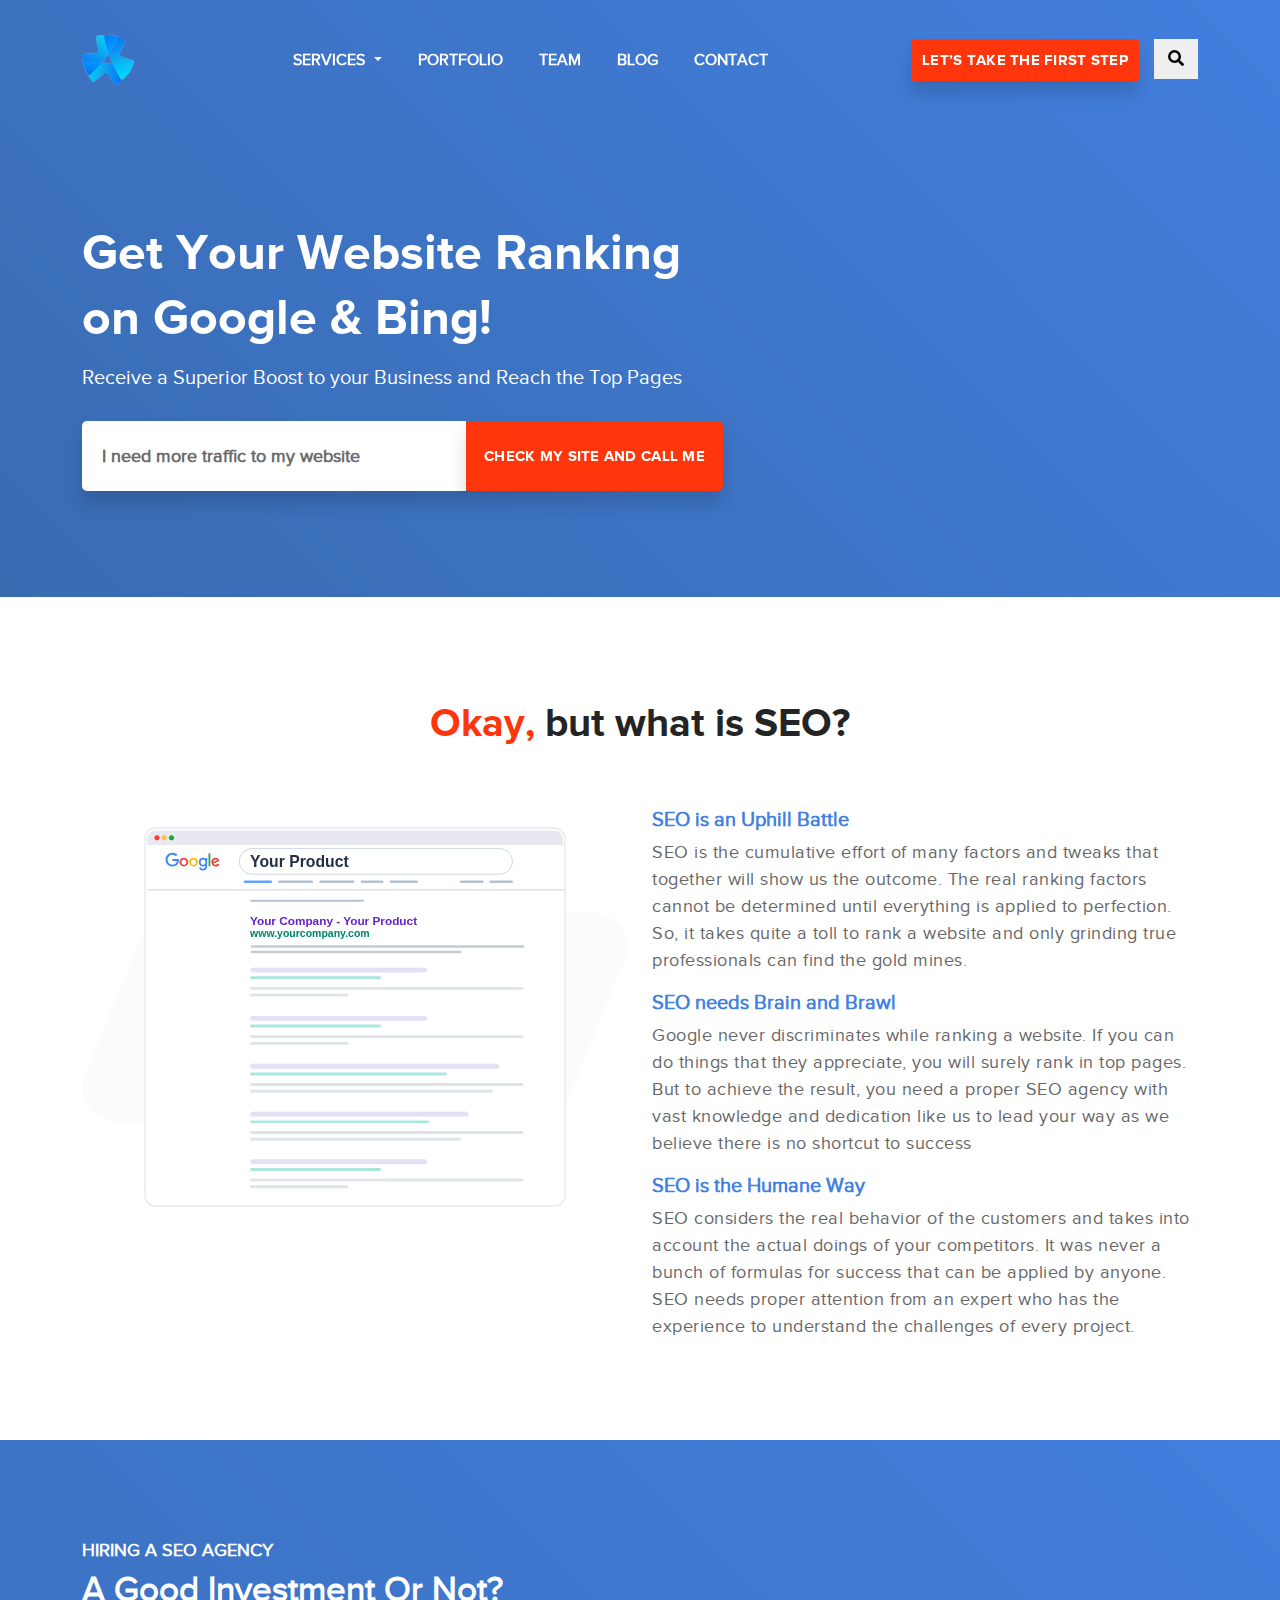
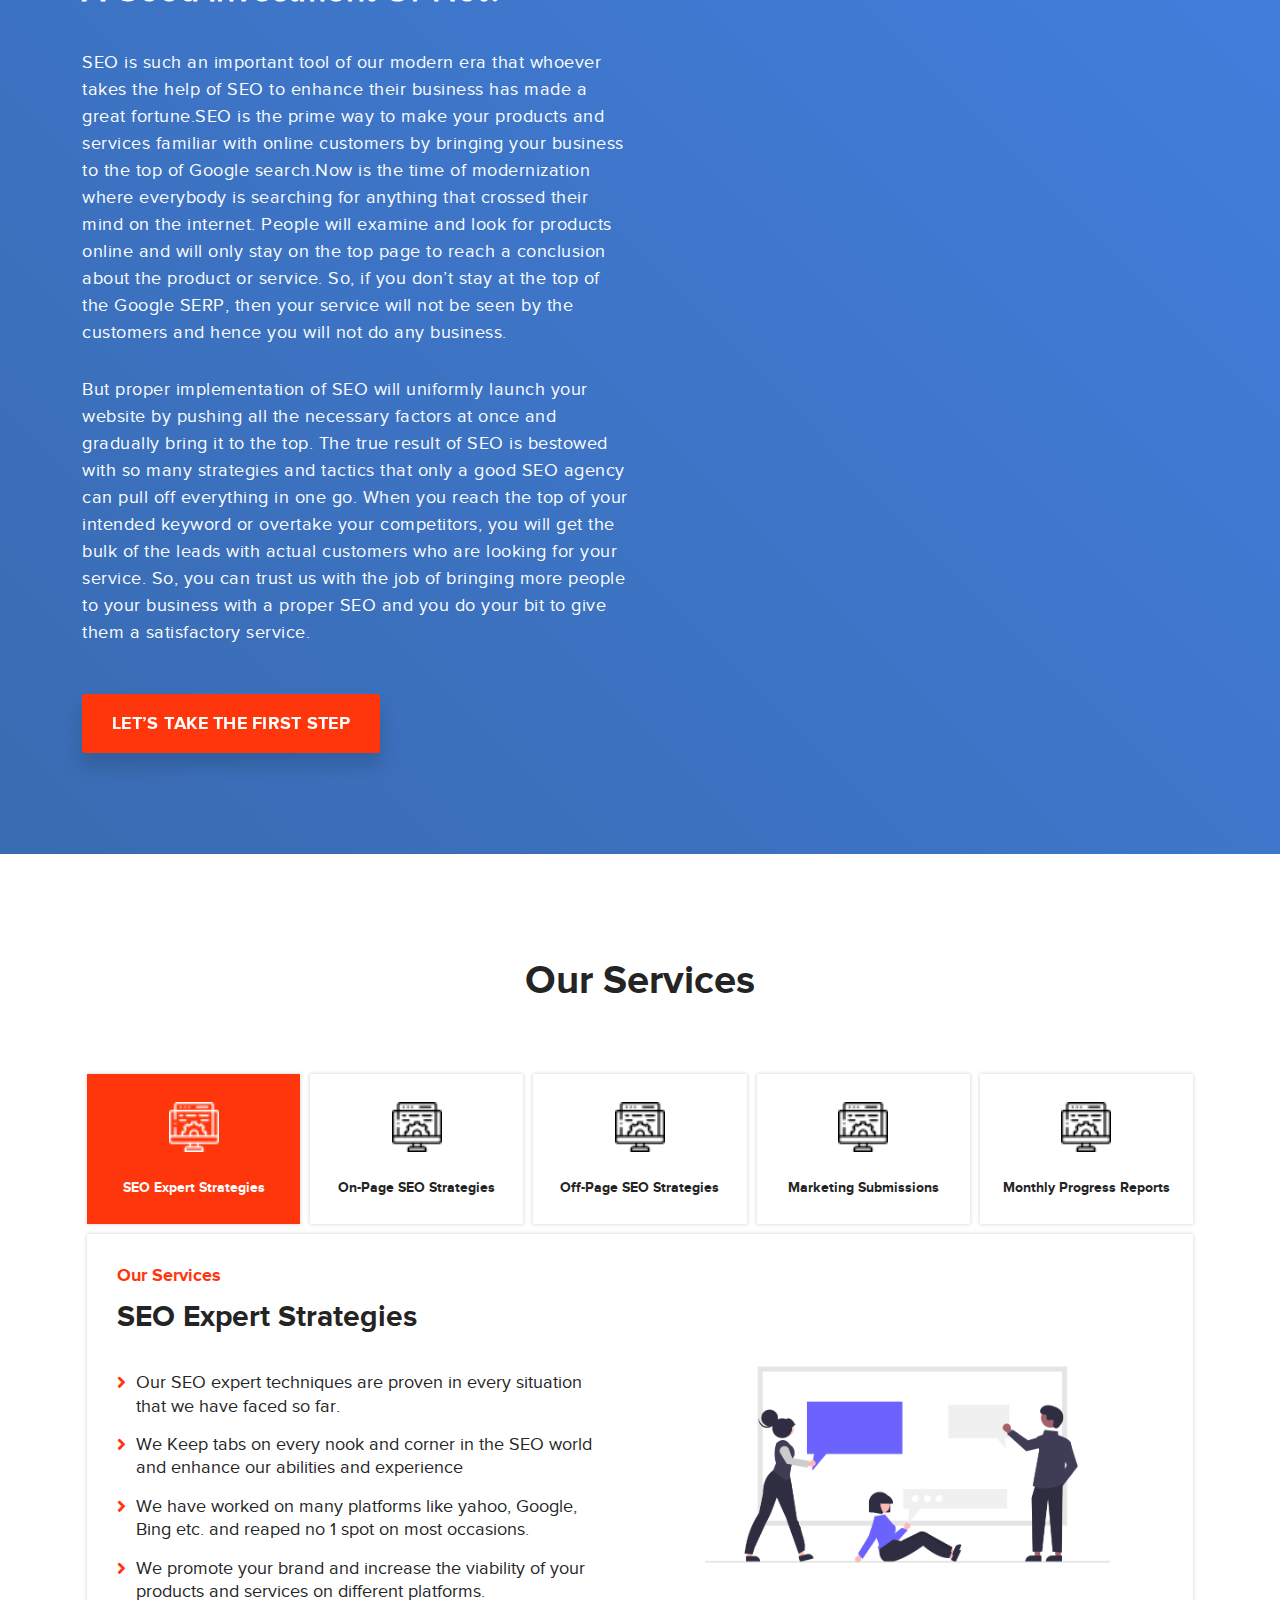
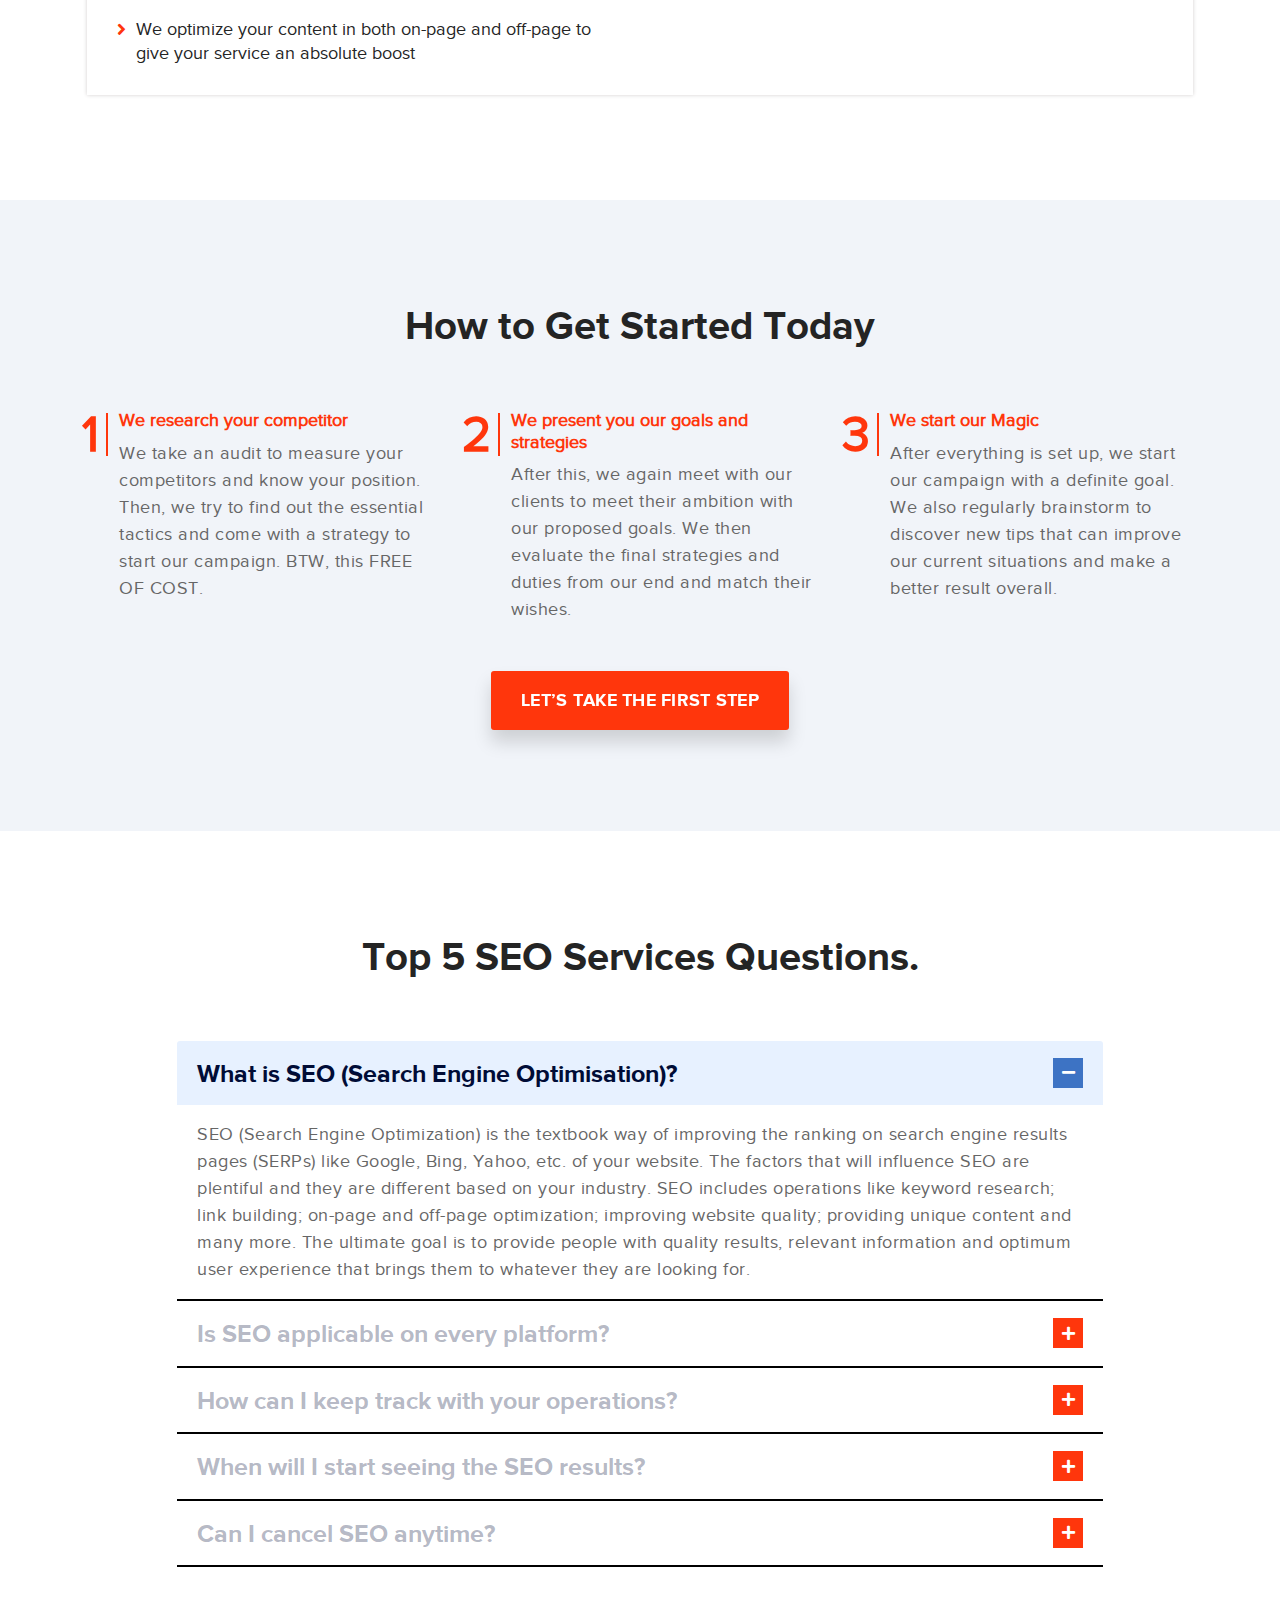
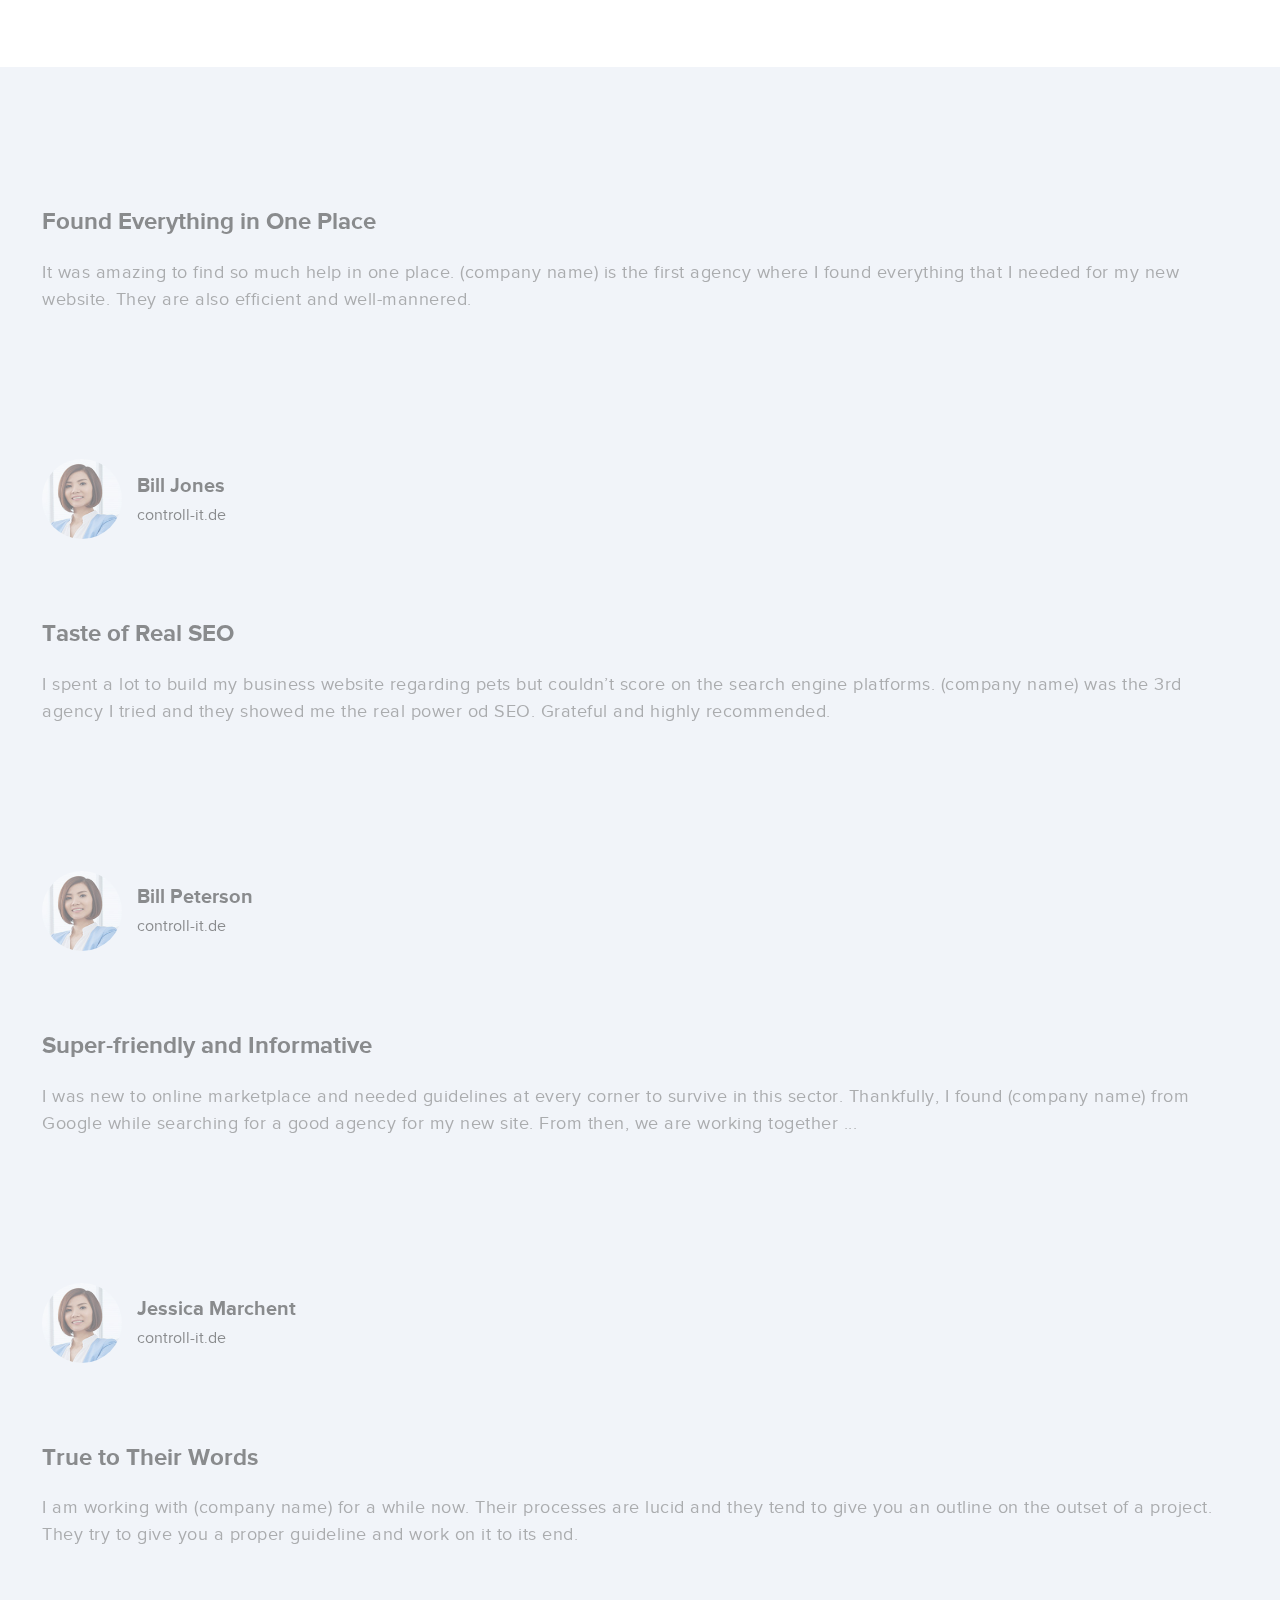
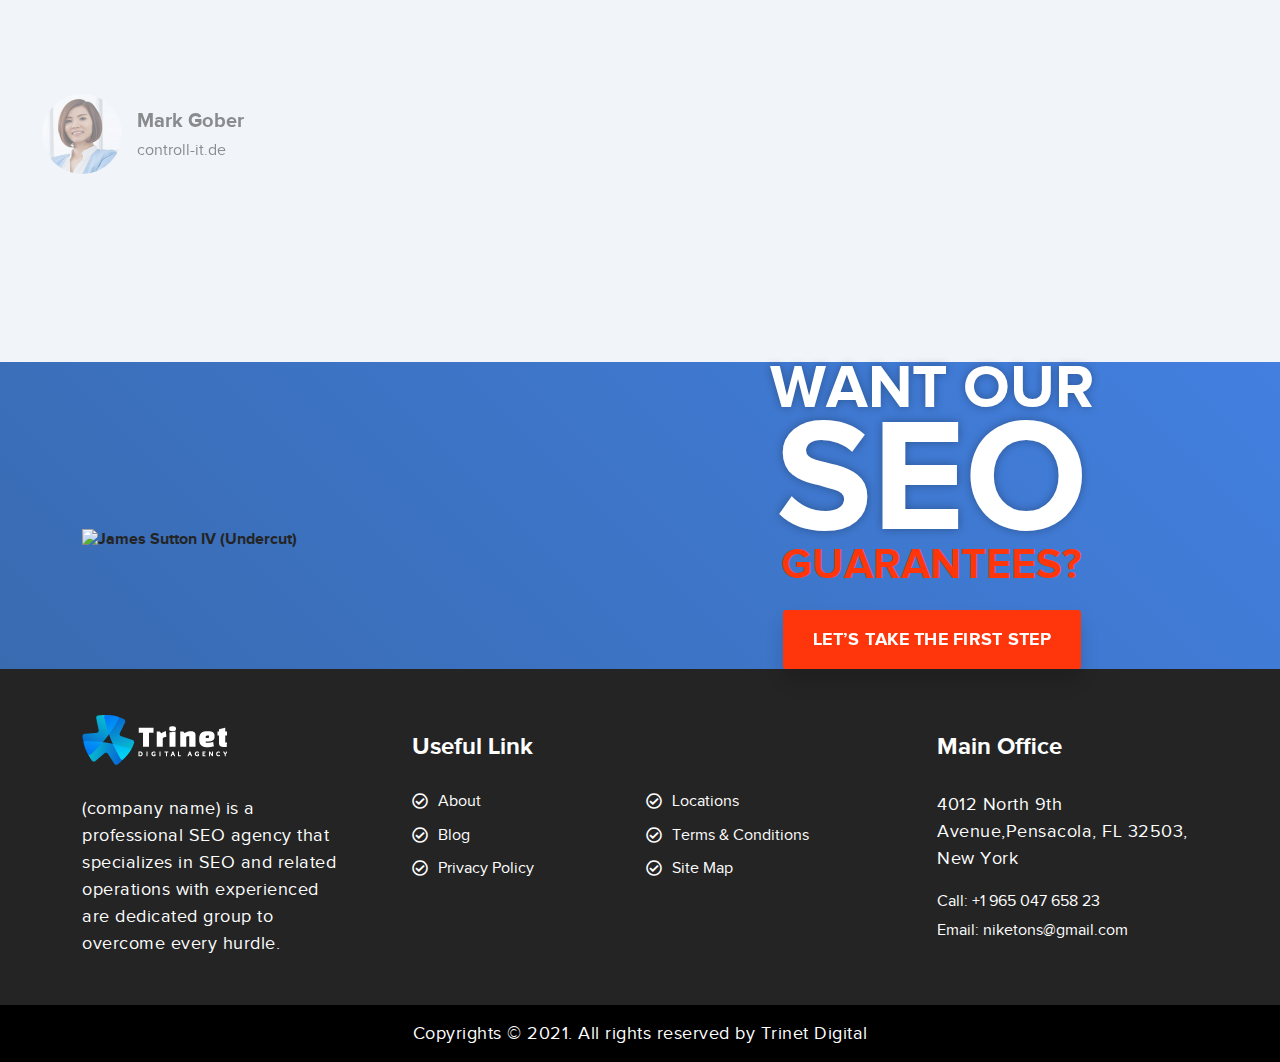
==== commit 51ca5c73: "update" ====
--- a/index.html
+++ b/index.html
@@ -639,7 +639,7 @@
                                     </div>
                                     <div class="rescript"> 
                                         <p>
-                                            I was new to online marketplace and needed guidelines at every corner to survive in this sector. Thankfully, I found (company name) from Google while searching for a good agency for my new site. From then, we are working together and I have become knowledgeable in many ways thanks to (company name). 
+                                            I was new to online marketplace and needed guidelines at every corner to survive in this sector. Thankfully, I found (company name) from Google while searching for a good agency for my new site. From then, we are working together ...
                                         </p>
                                     </div>
                                     <div class="client-na">
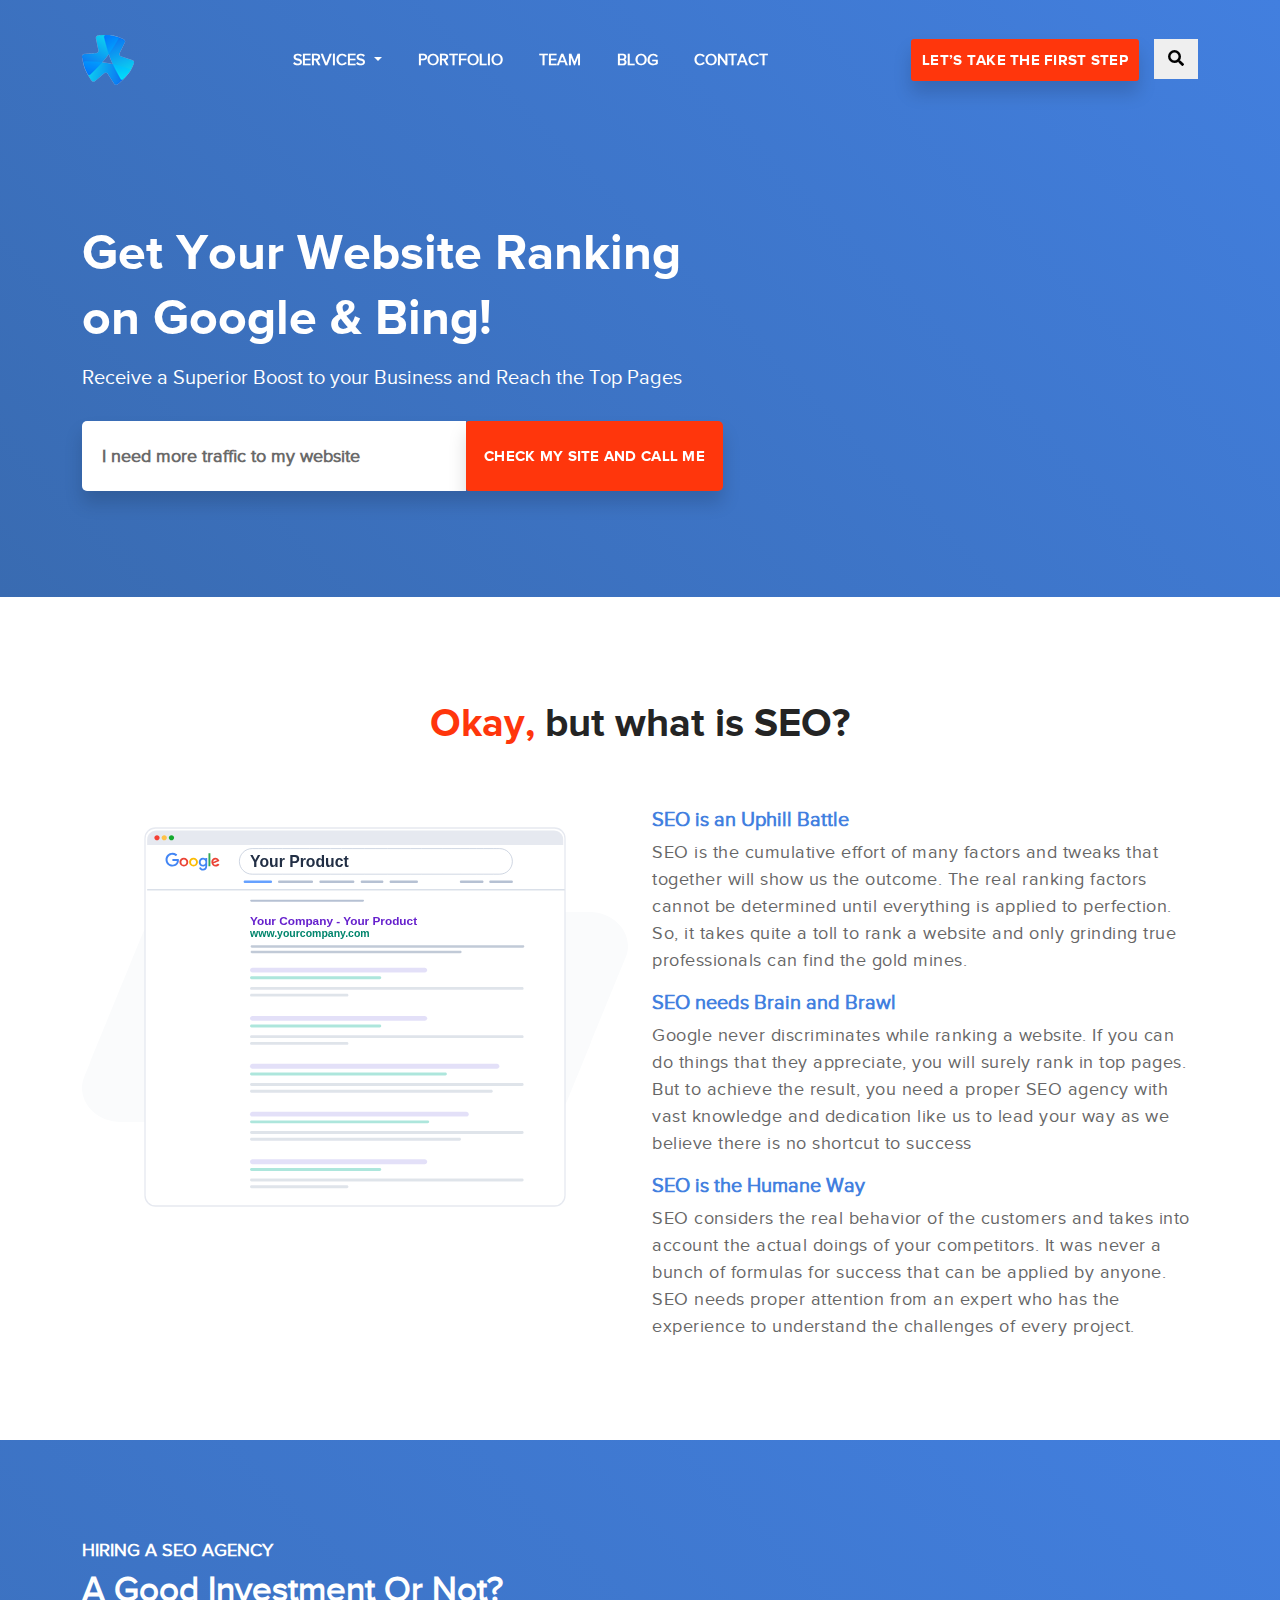
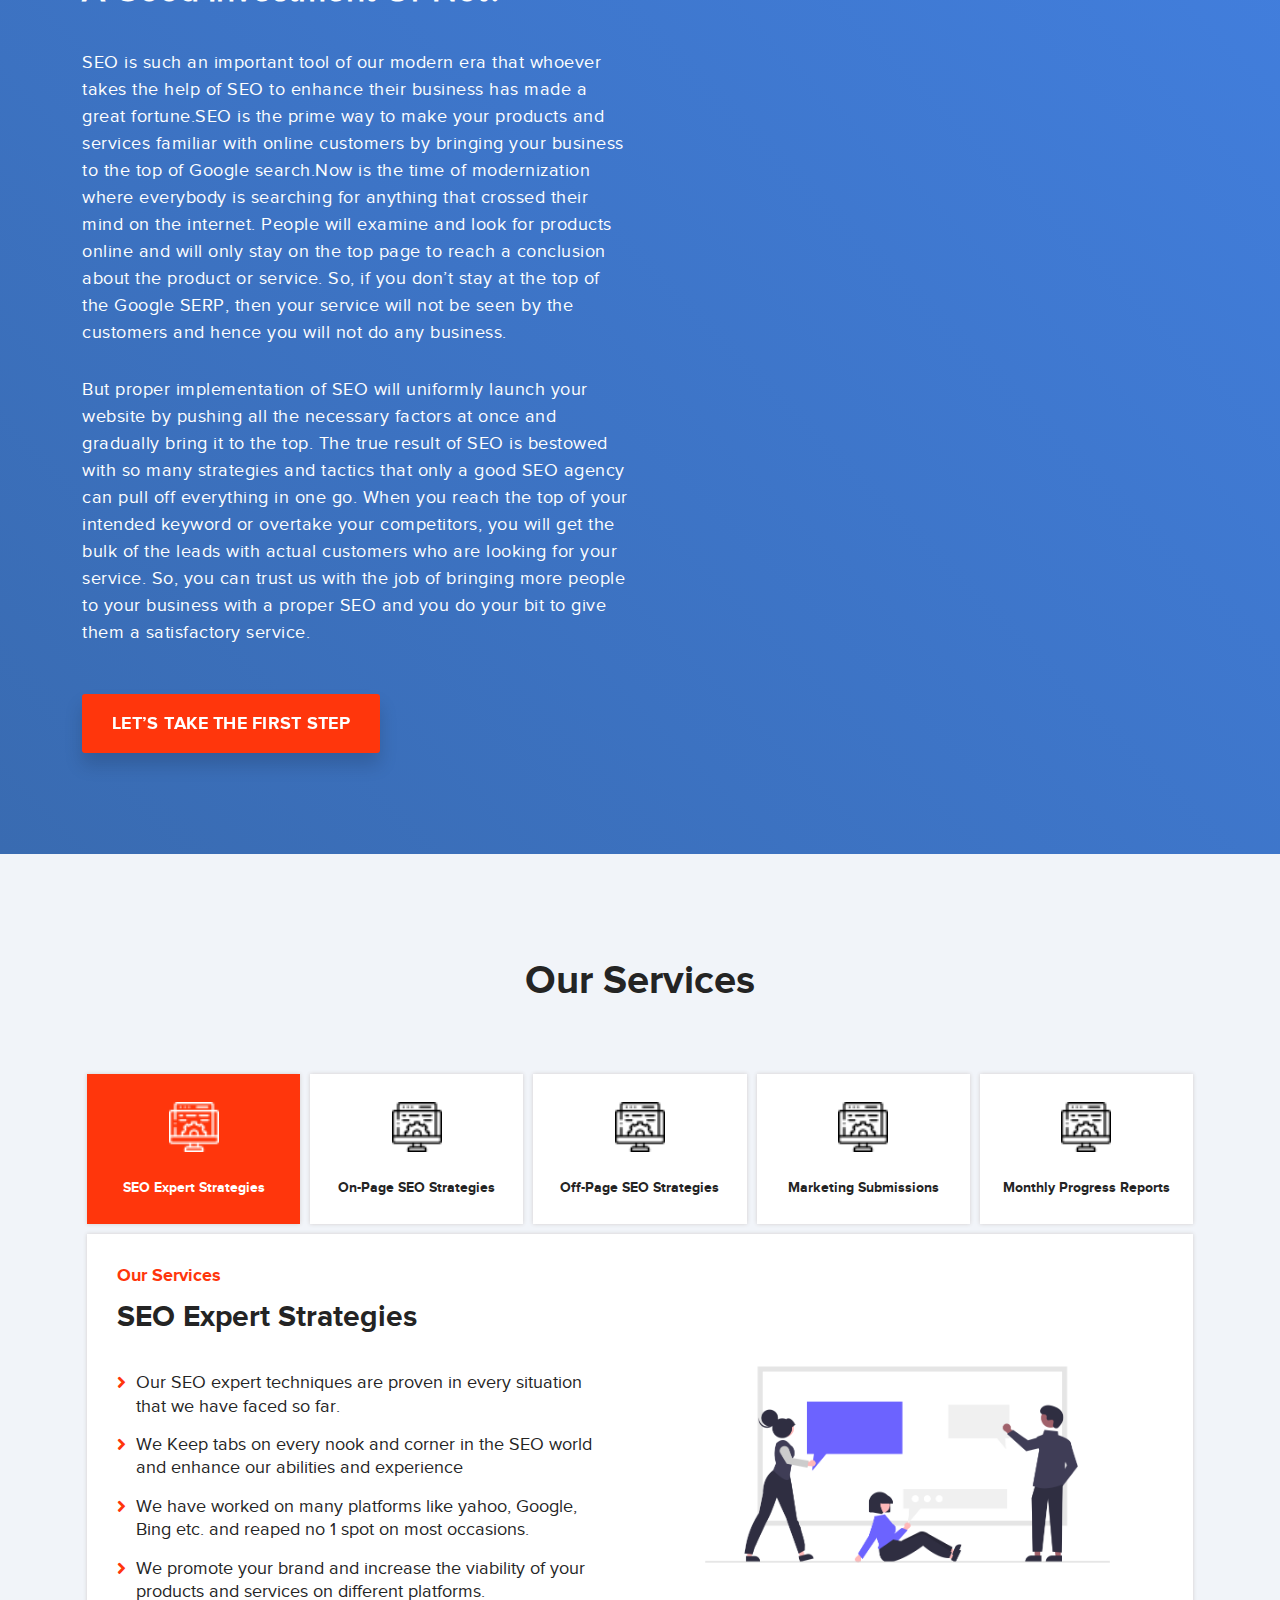
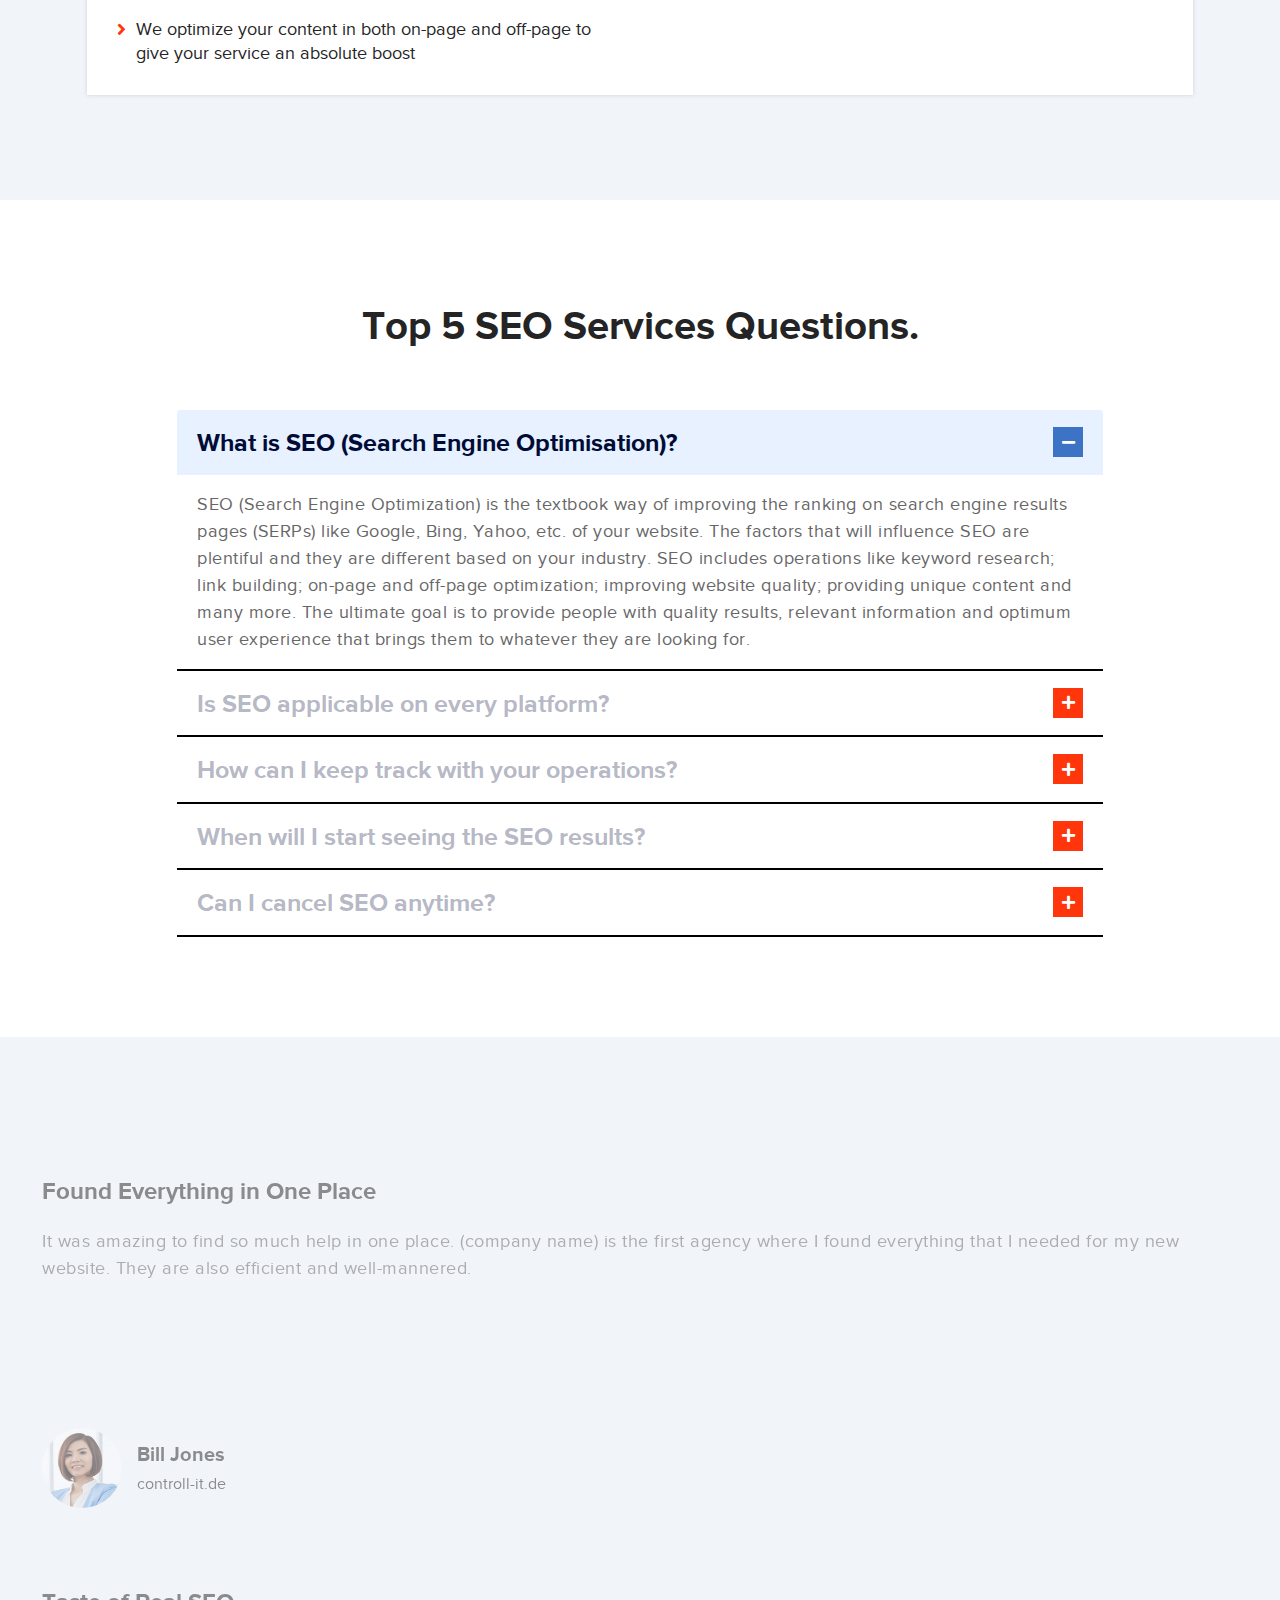
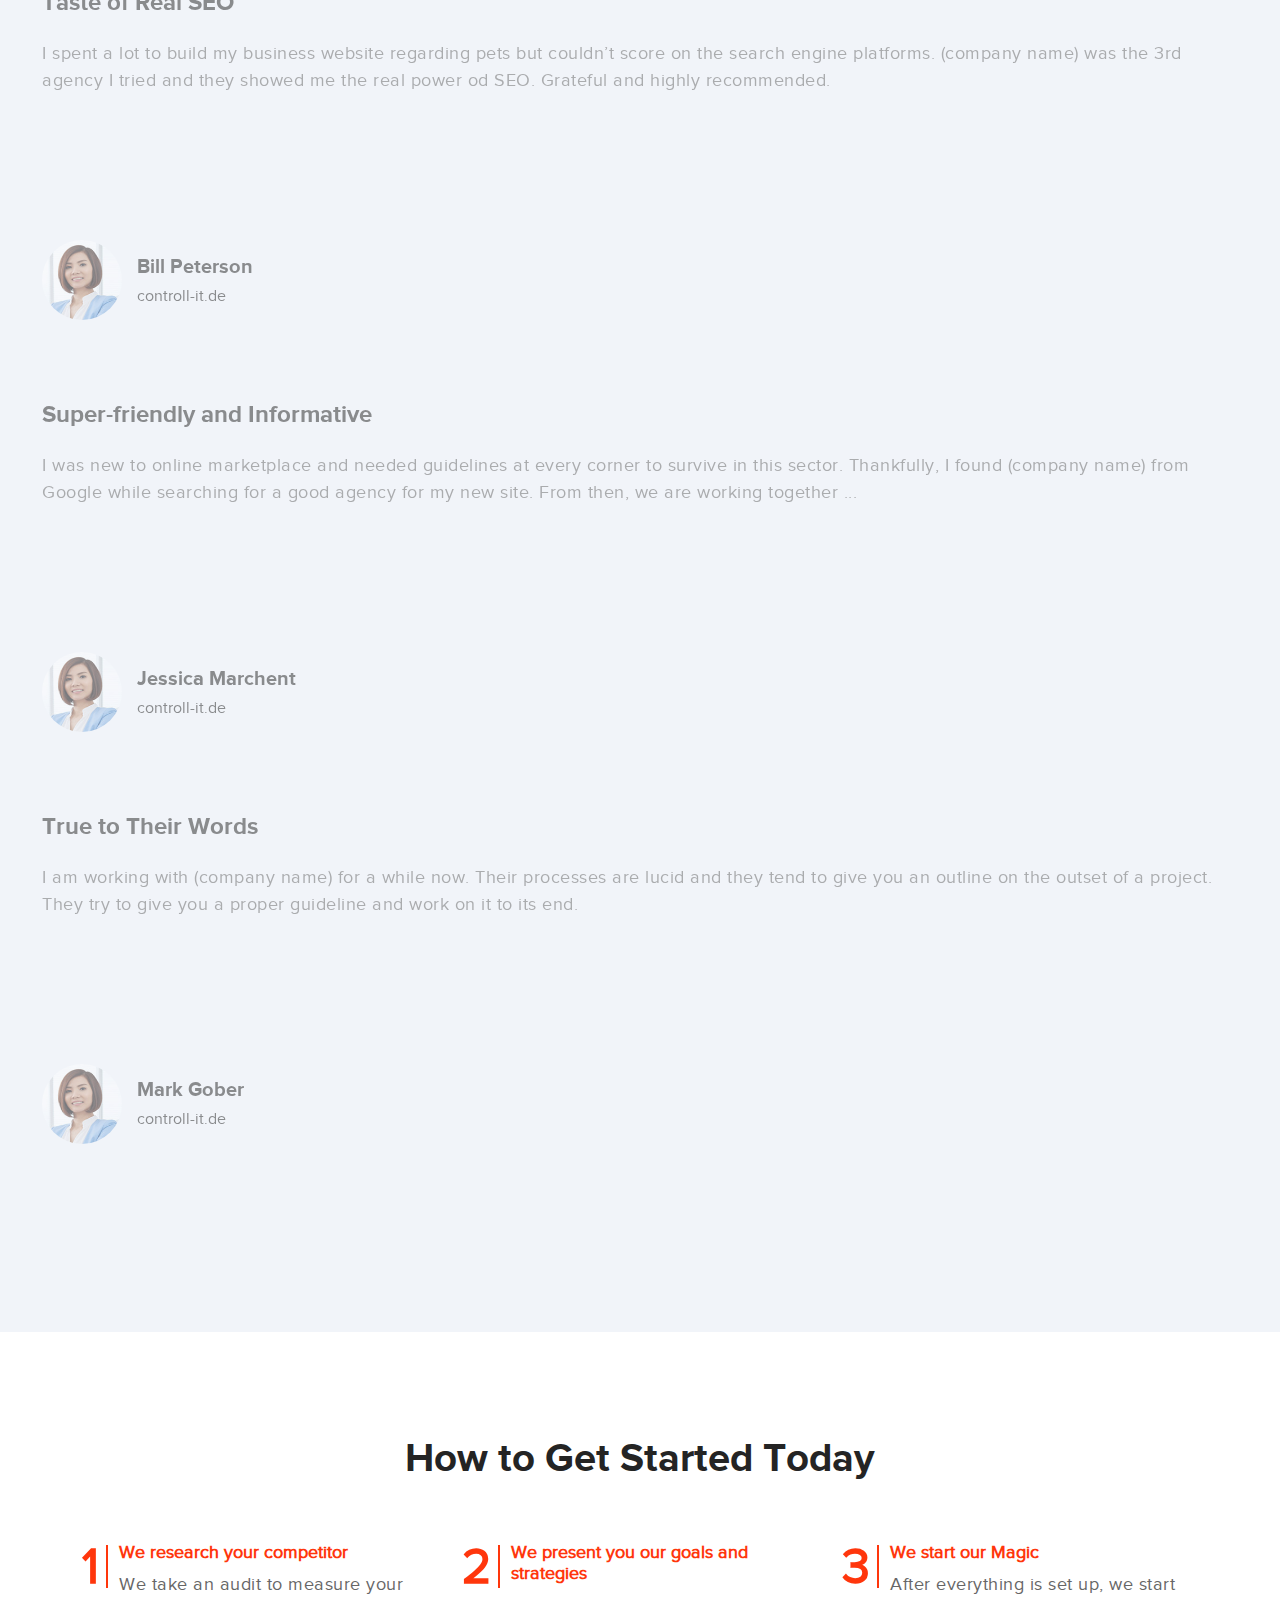
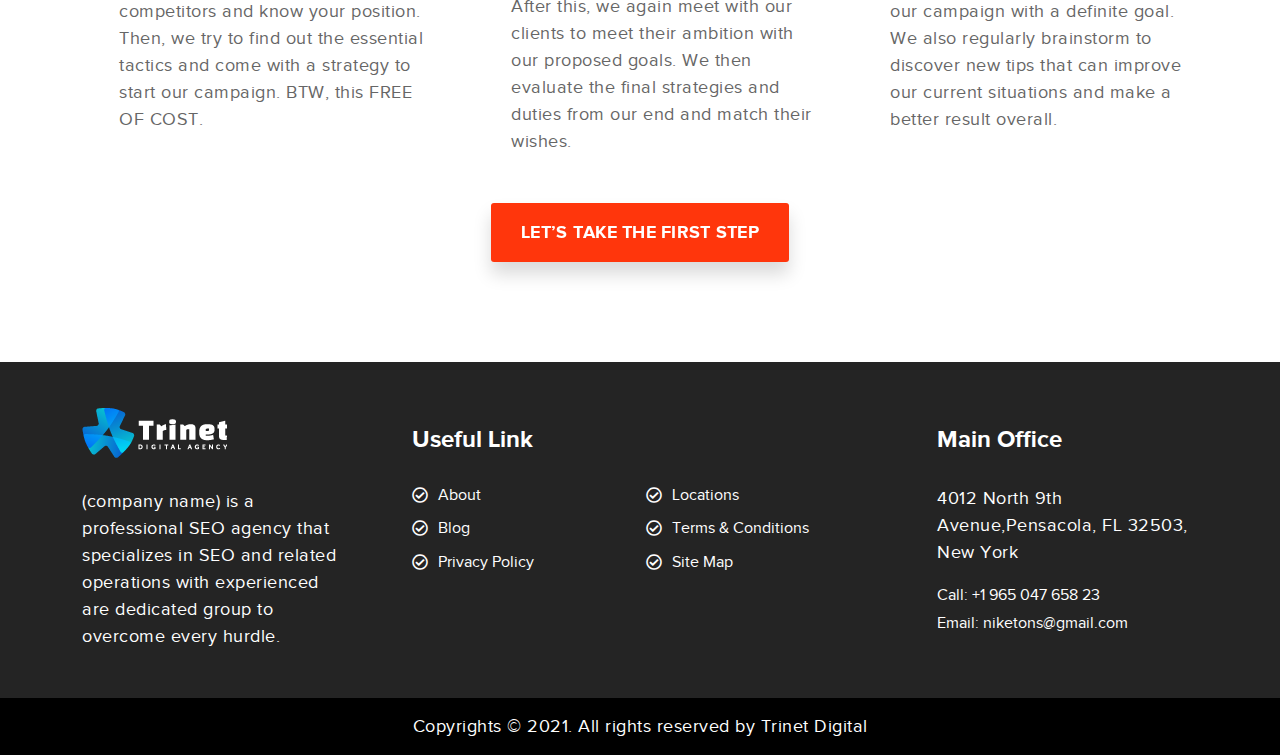
==== commit 1539045b: "update" ====
--- a/index.html
+++ b/index.html
@@ -236,7 +236,7 @@
         </section>
 
         <!-- Services -->
-        <section class="services-area  pt-100 pb-100">
+        <section class="services-area section-bgOne pt-100 pb-100">
             <div class="container">
                 <div class="row">
                     <div class="col-lg-8 offset-lg-2">
@@ -427,71 +427,7 @@
             </div>
         </section>
 
- 
-
-        <!-- Started Today -->
-        <section class="started-today-area section-bgOne pt-100 pb-100">
-            <div class="container">
-                <div class="row">
-                    <div class="col-lg-6 offset-lg-3">
-                        <div class="section-title text-center">
-                            <h2>How to Get Started Today</h2>
-                            <!-- <p>Lorem ipsum dolor sit amet consectetur adipisicing elit. Excepturi necessitatibus est,
-                                perspiciatis praesentium exercitationem corrupti? Quia aspernatur?</p> -->
-                        </div>
-                    </div>
-                </div>
-                <div class="row pt-5">
-                    <div class="col-lg-4 col-md-6">
-                        <div class="started-today-item">
-                            <div class="number">
-                                1
-                            </div>
-                            <div class="text">
-                                <div class="h5 title">We research your competitor</div>
-                                <p>
-                                    We take an audit to measure your competitors and know your position. Then, we try to find out the essential tactics and come with a strategy to start our campaign. BTW, this FREE OF COST.
-                                </p>
-                            </div>
-                        </div>
-                    </div>
-                    <div class="col-lg-4 col-md-6">
-                        <div class="started-today-item">
-                            <div class="number">
-                                2
-                            </div>
-                            <div class="text">
-                                <div class="h5 title">We present you our goals and strategies</div>
-                                <p>
-                                    After this, we again meet with our clients to meet their ambition with our proposed goals. We then evaluate the final strategies and duties from our end and match their wishes.
-                                </p>
-                            </div>
-                        </div>
-                    </div>
-                    <div class="col-lg-4 col-md-6">
-                        <div class="started-today-item">
-                            <div class="number">
-                                3
-                            </div>
-                            <div class="text">
-                                <div class="h5 title">We start our Magic</div>
-                                <p>
-                                    After everything is set up, we start our campaign with a definite goal. We also regularly brainstorm to discover new tips that can improve our current situations and make a better result overall.
-                                </p>
-                            </div>
-                        </div>
-                    </div>
-                </div>
-                <div class="row">
-                    <div class="col-lg-12">
-                        <div class="started-btn text-center mt-5">
-                            <a href="#" class="theme-btn btn-lg btn-fs" data-bs-toggle="modal"
-                                data-bs-toggle="modal" data-bs-target="#startFormModal">LET’S TAKE THE FIRST STEP</a>
-                        </div>
-                    </div>
-                </div>
-            </div>
-        </section>
+  
 
         <!-- Faq Accordion -->
         <section class="faq-accordion-area pt-100 pb-100">
@@ -798,7 +734,7 @@
 
 
         <!-- call to action -->
-        <section class="want-call-action-area">
+        <!-- <section class="want-call-action-area">
             <div class="container">
                 <div class="want-call-action-content">
                     <div class="want-img pt-5">
@@ -809,9 +745,75 @@
                         <div class="sub-title">WANT OUR</div>
                         <div class="title">SEO</div>
                         <div class="sub-title-1 pt-1 text-primary">GUARANTEES?</div>
-                        <!-- <p class="mt-4">Click <strong>"START HERE"</strong> to see if you qualify for our guaranteed results</p> -->
+                         
                         <a href="#" class="theme-btn btn-lg mt-4 btn-fs" data-bs-toggle="modal"
                             data-bs-toggle="modal" data-bs-target="#startFormModal">LET’S TAKE THE FIRST STEP</a>
+                    </div>
+                </div>
+            </div>
+        </section> -->
+
+        
+
+        <!-- Started Today -->
+        <section class="started-today-area pt-100 pb-100">
+            <div class="container">
+                <div class="row">
+                    <div class="col-lg-6 offset-lg-3">
+                        <div class="section-title text-center">
+                            <h2>How to Get Started Today</h2>
+                            <!-- <p>Lorem ipsum dolor sit amet consectetur adipisicing elit. Excepturi necessitatibus est,
+                                perspiciatis praesentium exercitationem corrupti? Quia aspernatur?</p> -->
+                        </div>
+                    </div>
+                </div>
+                <div class="row pt-5">
+                    <div class="col-lg-4 col-md-6">
+                        <div class="started-today-item">
+                            <div class="number">
+                                1
+                            </div>
+                            <div class="text">
+                                <div class="h5 title">We research your competitor</div>
+                                <p>
+                                    We take an audit to measure your competitors and know your position. Then, we try to find out the essential tactics and come with a strategy to start our campaign. BTW, this FREE OF COST.
+                                </p>
+                            </div>
+                        </div>
+                    </div>
+                    <div class="col-lg-4 col-md-6">
+                        <div class="started-today-item">
+                            <div class="number">
+                                2
+                            </div>
+                            <div class="text">
+                                <div class="h5 title">We present you our goals and strategies</div>
+                                <p>
+                                    After this, we again meet with our clients to meet their ambition with our proposed goals. We then evaluate the final strategies and duties from our end and match their wishes.
+                                </p>
+                            </div>
+                        </div>
+                    </div>
+                    <div class="col-lg-4 col-md-6">
+                        <div class="started-today-item">
+                            <div class="number">
+                                3
+                            </div>
+                            <div class="text">
+                                <div class="h5 title">We start our Magic</div>
+                                <p>
+                                    After everything is set up, we start our campaign with a definite goal. We also regularly brainstorm to discover new tips that can improve our current situations and make a better result overall.
+                                </p>
+                            </div>
+                        </div>
+                    </div>
+                </div>
+                <div class="row">
+                    <div class="col-lg-12">
+                        <div class="started-btn text-center mt-5">
+                            <a href="#" class="theme-btn btn-lg btn-fs" data-bs-toggle="modal"
+                                data-bs-toggle="modal" data-bs-target="#startFormModal">LET’S TAKE THE FIRST STEP</a>
+                        </div>
                     </div>
                 </div>
             </div>
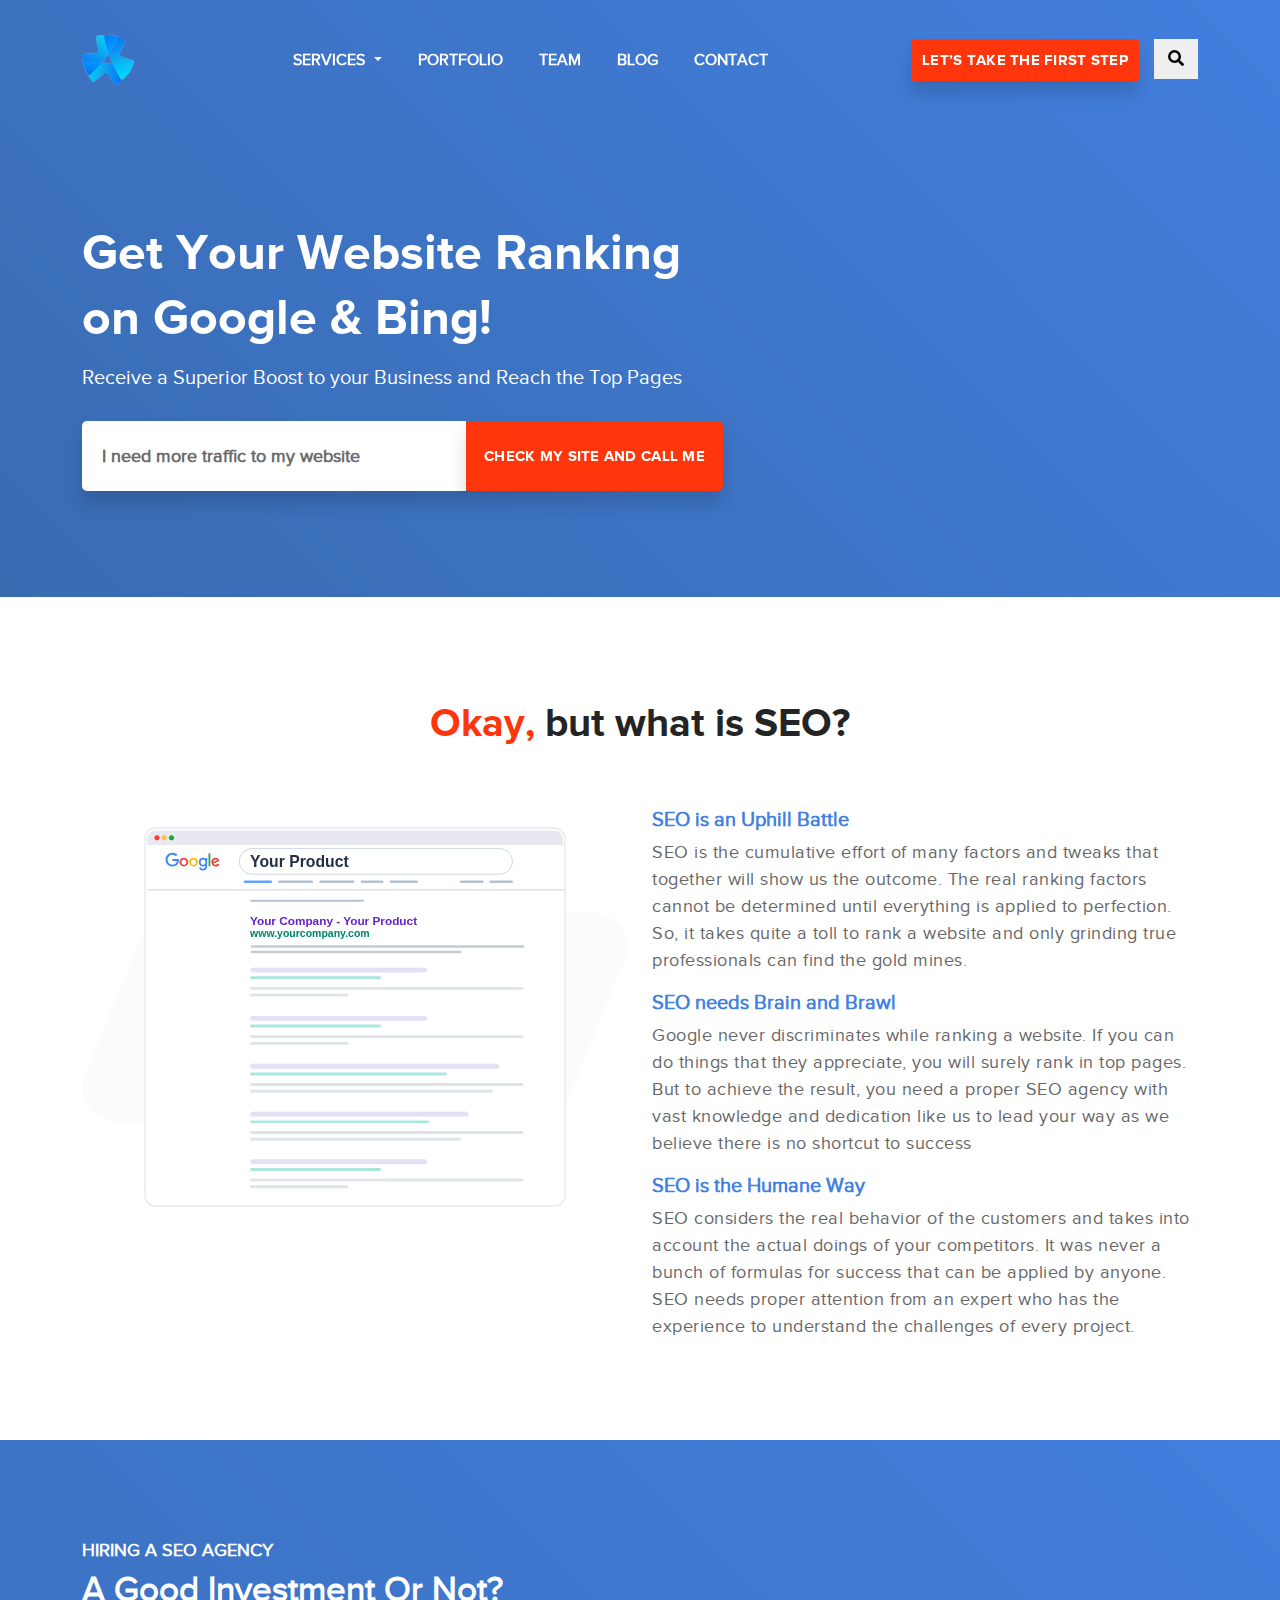
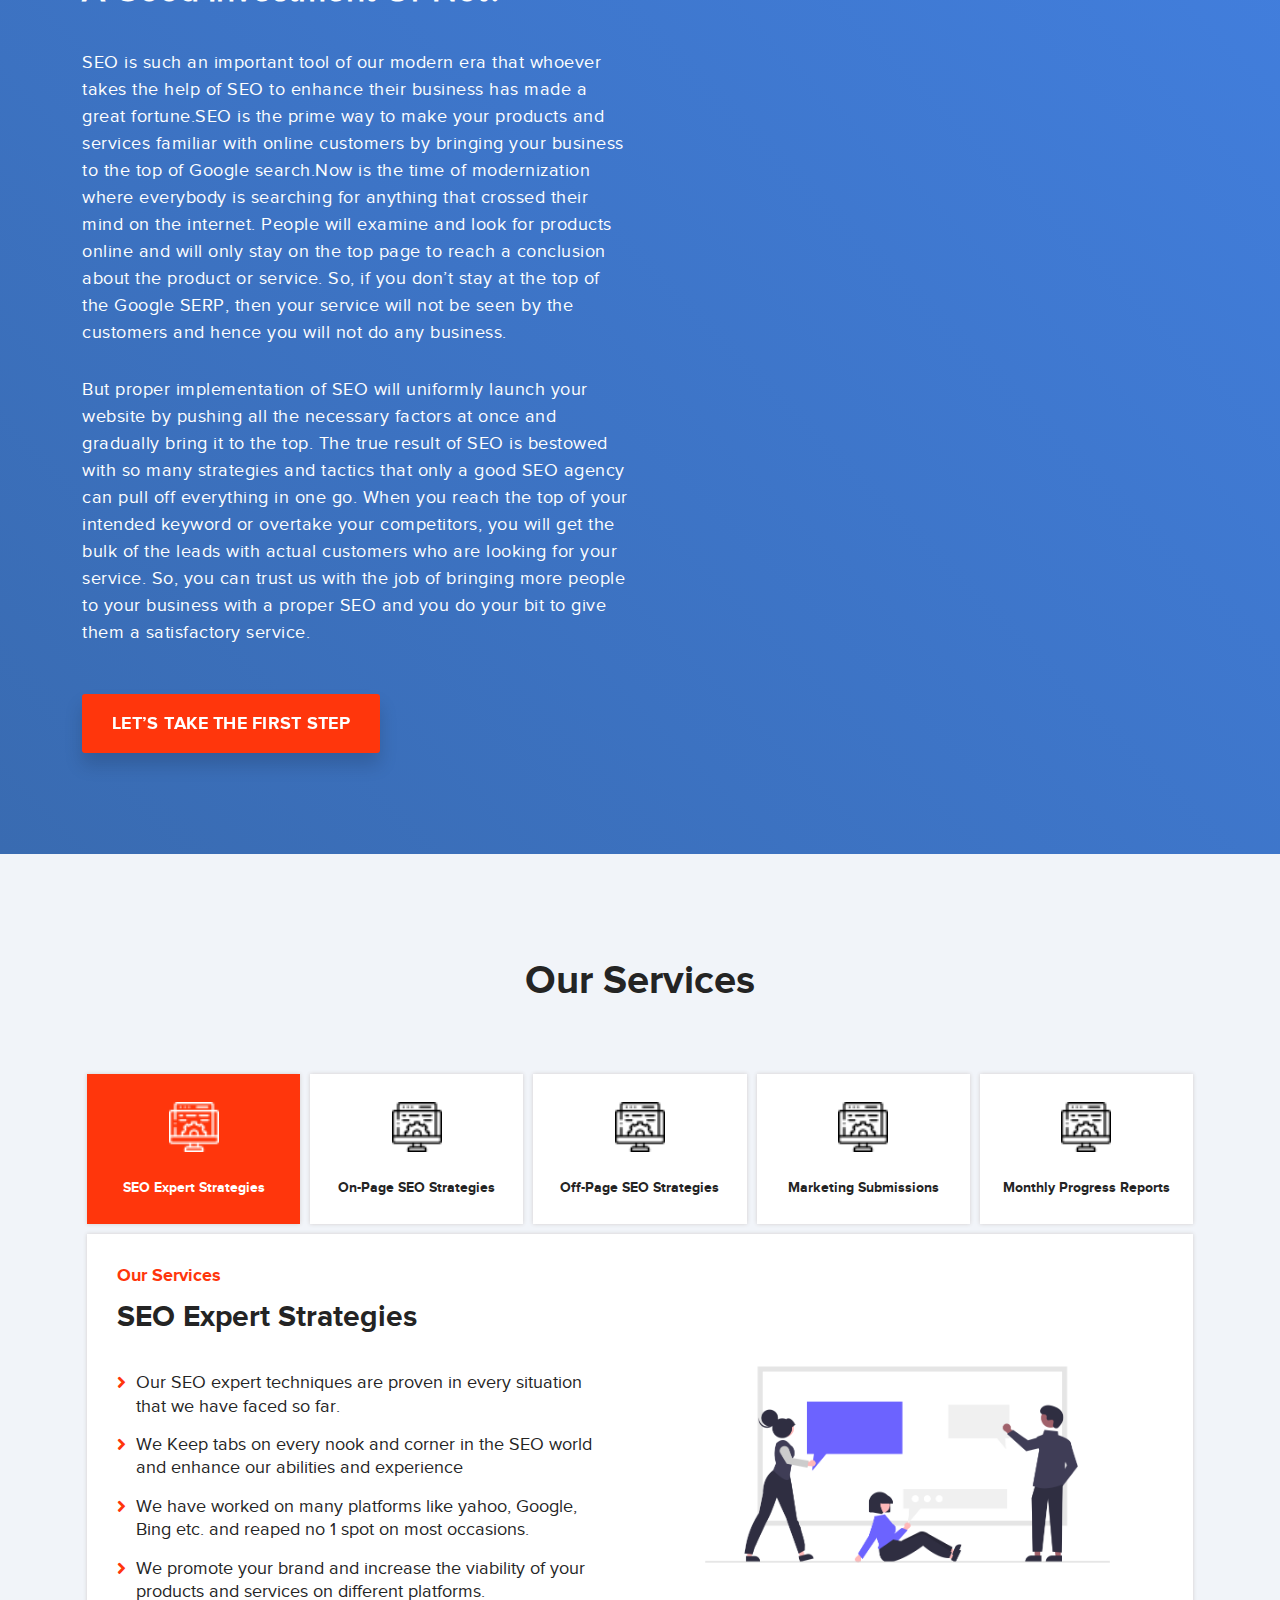
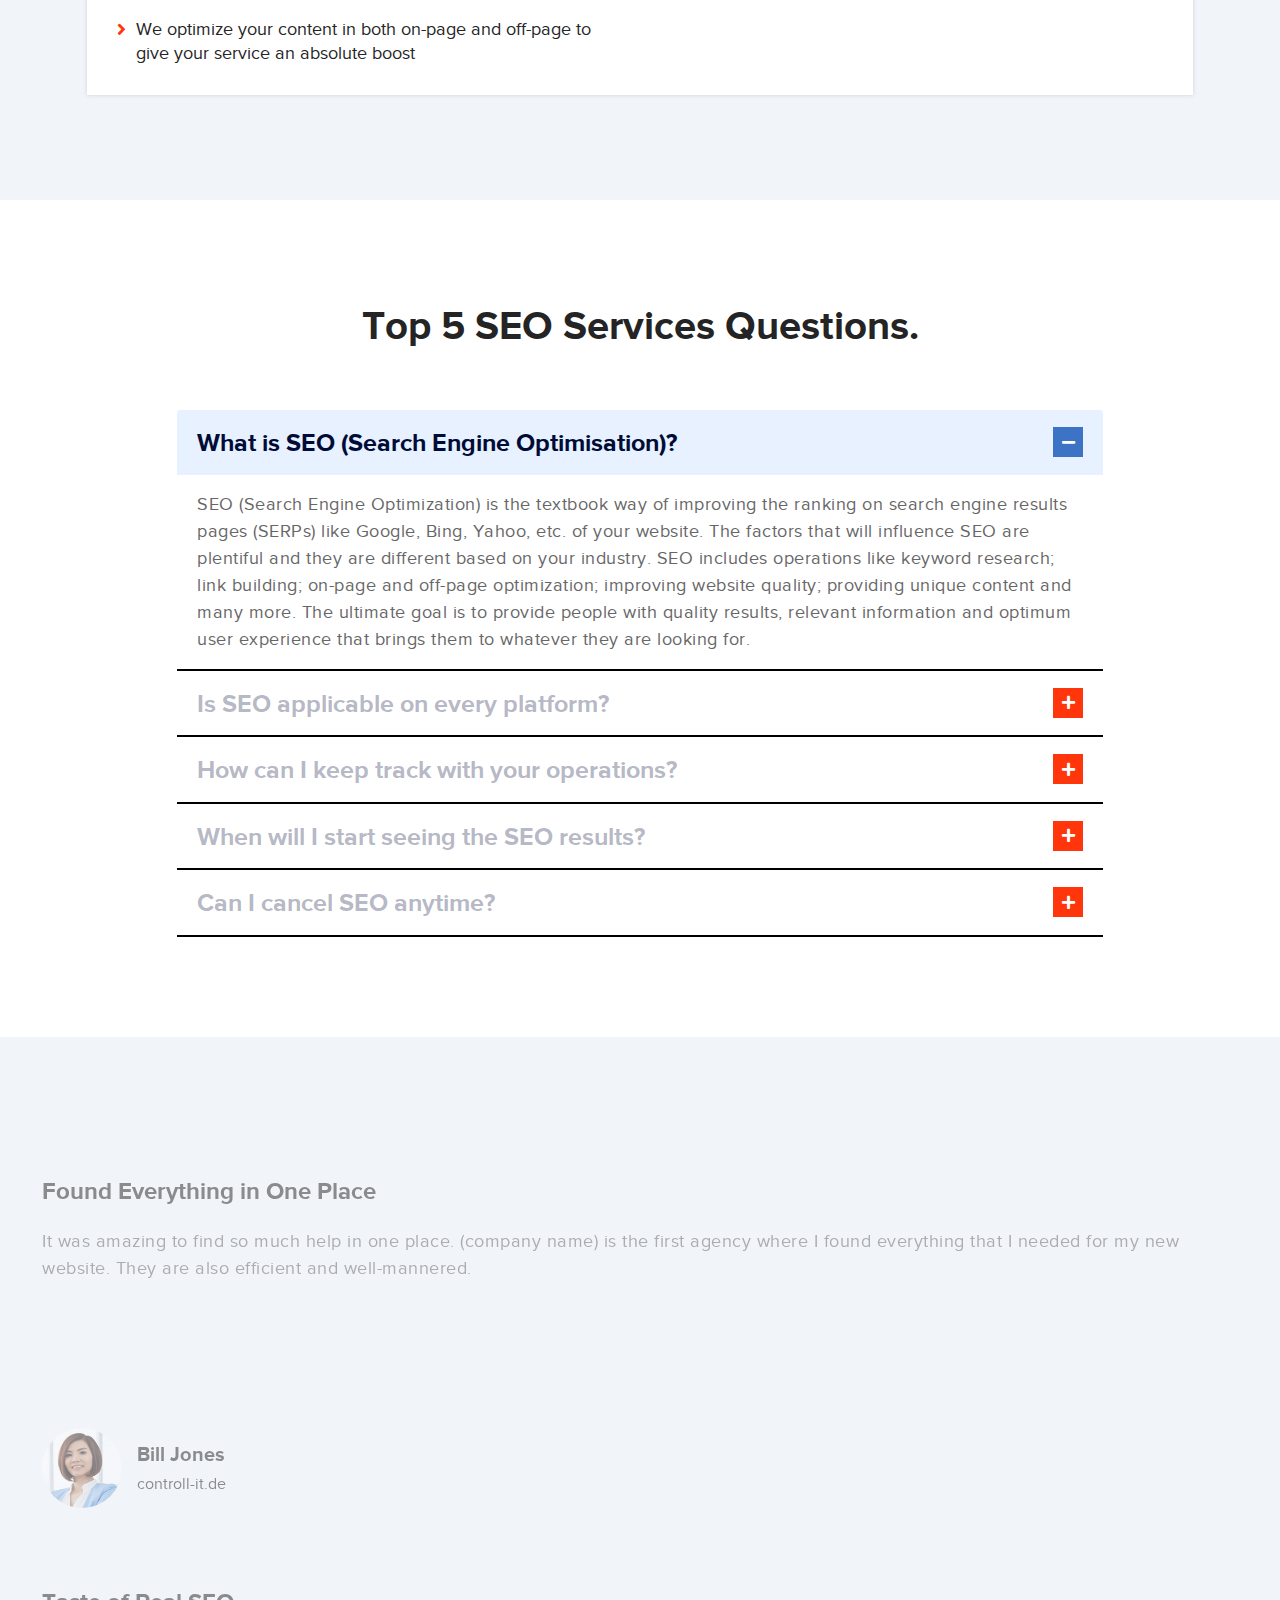
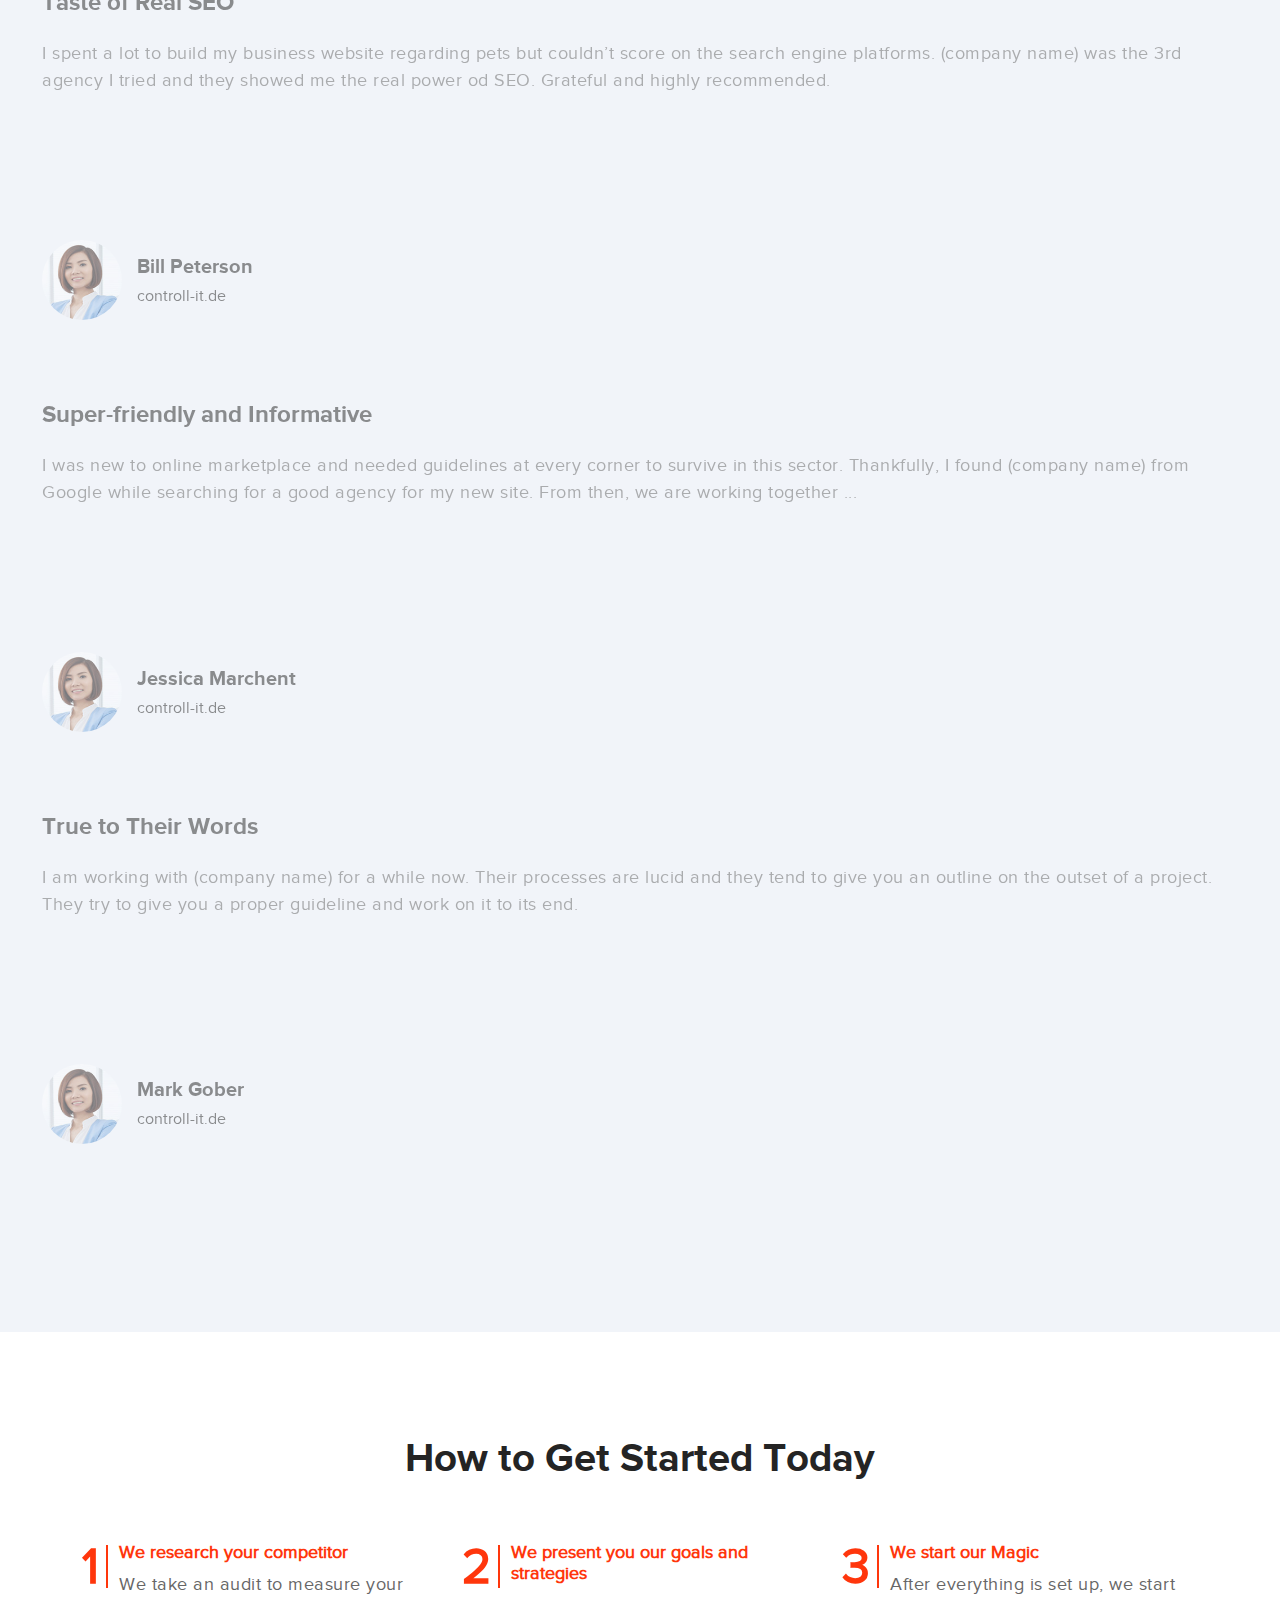
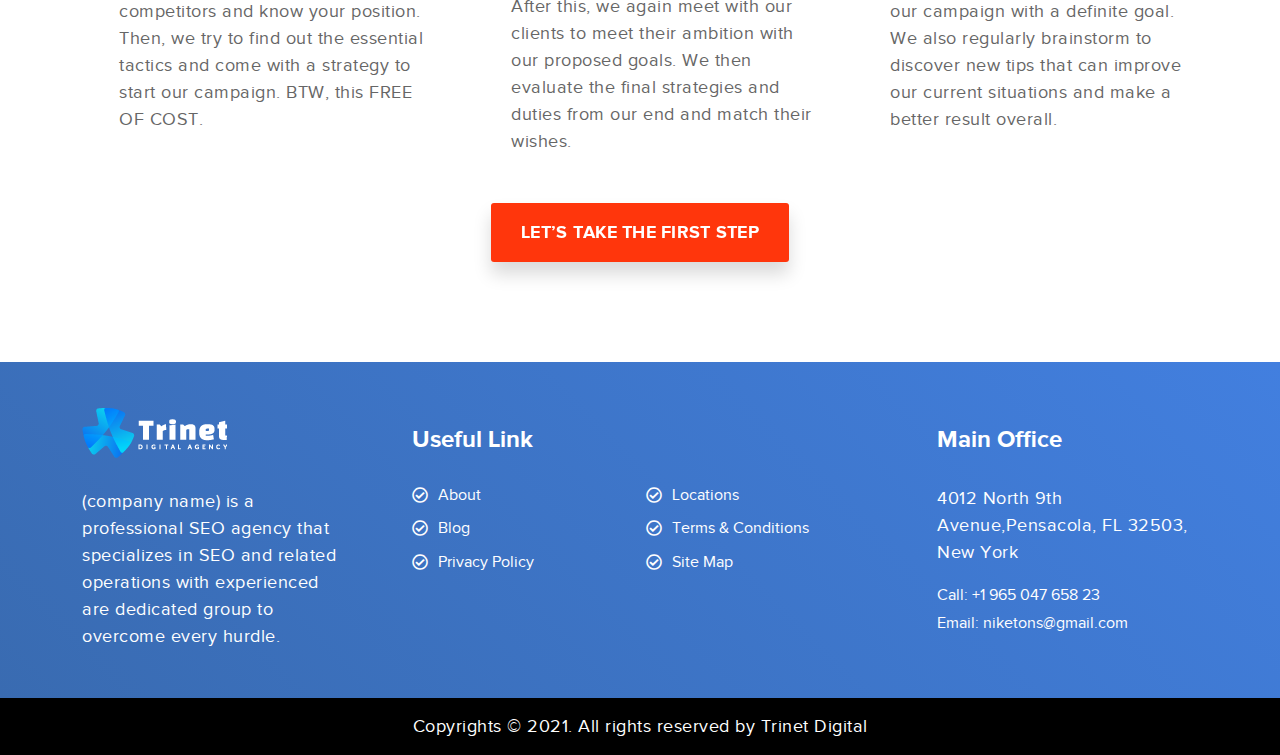
==== commit e8cd3338: "update" ====
--- a/index.html
+++ b/index.html
@@ -939,14 +939,14 @@
                                             <div class="h5 title"><b>Who are the decision maker for this project ?*</b>
                                             </div>
                                             <div class="form-check">
-                                                <input class="form-check-input" type="radio" name="flexRadioDefault"
+                                                <input class="form-check-input" type="radio" name="flexRadioDefault2"
                                                     id="flexRadioDefault1" checked>
                                                 <label class="form-check-label" for="flexRadioDefault1">
                                                     I'm
                                                 </label>
                                             </div>
                                             <div class="form-check">
-                                                <input class="form-check-input" type="radio" name="flexRadioDefault"
+                                                <input class="form-check-input" type="radio" name="flexRadioDefault2"
                                                     id="flexRadioDefault2">
                                                 <label class="form-check-label" for="flexRadioDefault2">
                                                     Not Me
@@ -957,14 +957,14 @@
                                             <div class="h5 title"><b>What is your estimated budget for this project? Be
                                                     honest and we will tell you what we can and can't do</b></div>
                                             <div class="form-check">
-                                                <input class="form-check-input" type="radio" name="flexRadioDefault"
+                                                <input class="form-check-input" type="radio" name="flexRadioDefault3"
                                                     id="flexRadioDefault5" checked>
                                                 <label class="form-check-label" for="flexRadioDefault5">
                                                     1000$ - 5000$
                                                 </label>
                                             </div>
                                             <div class="form-check">
-                                                <input class="form-check-input" type="radio" name="flexRadioDefault"
+                                                <input class="form-check-input" type="radio" name="flexRadioDefault3"
                                                     id="flexRadioDefault6">
                                                 <label class="form-check-label" for="flexRadioDefault6">
                                                     No Comments
--- a/assets/css/style.css
+++ b/assets/css/style.css
@@ -1538,8 +1538,9 @@
     Footer
 */
 
-.footer-widget-area {
-    background-color: var(--black-color);
+.footer-widget-area { 
+
+    background: linear-gradient( 225deg,#427fdf 0%,#396bb1 100%) !important;
 }
 
 .footer-col {}
